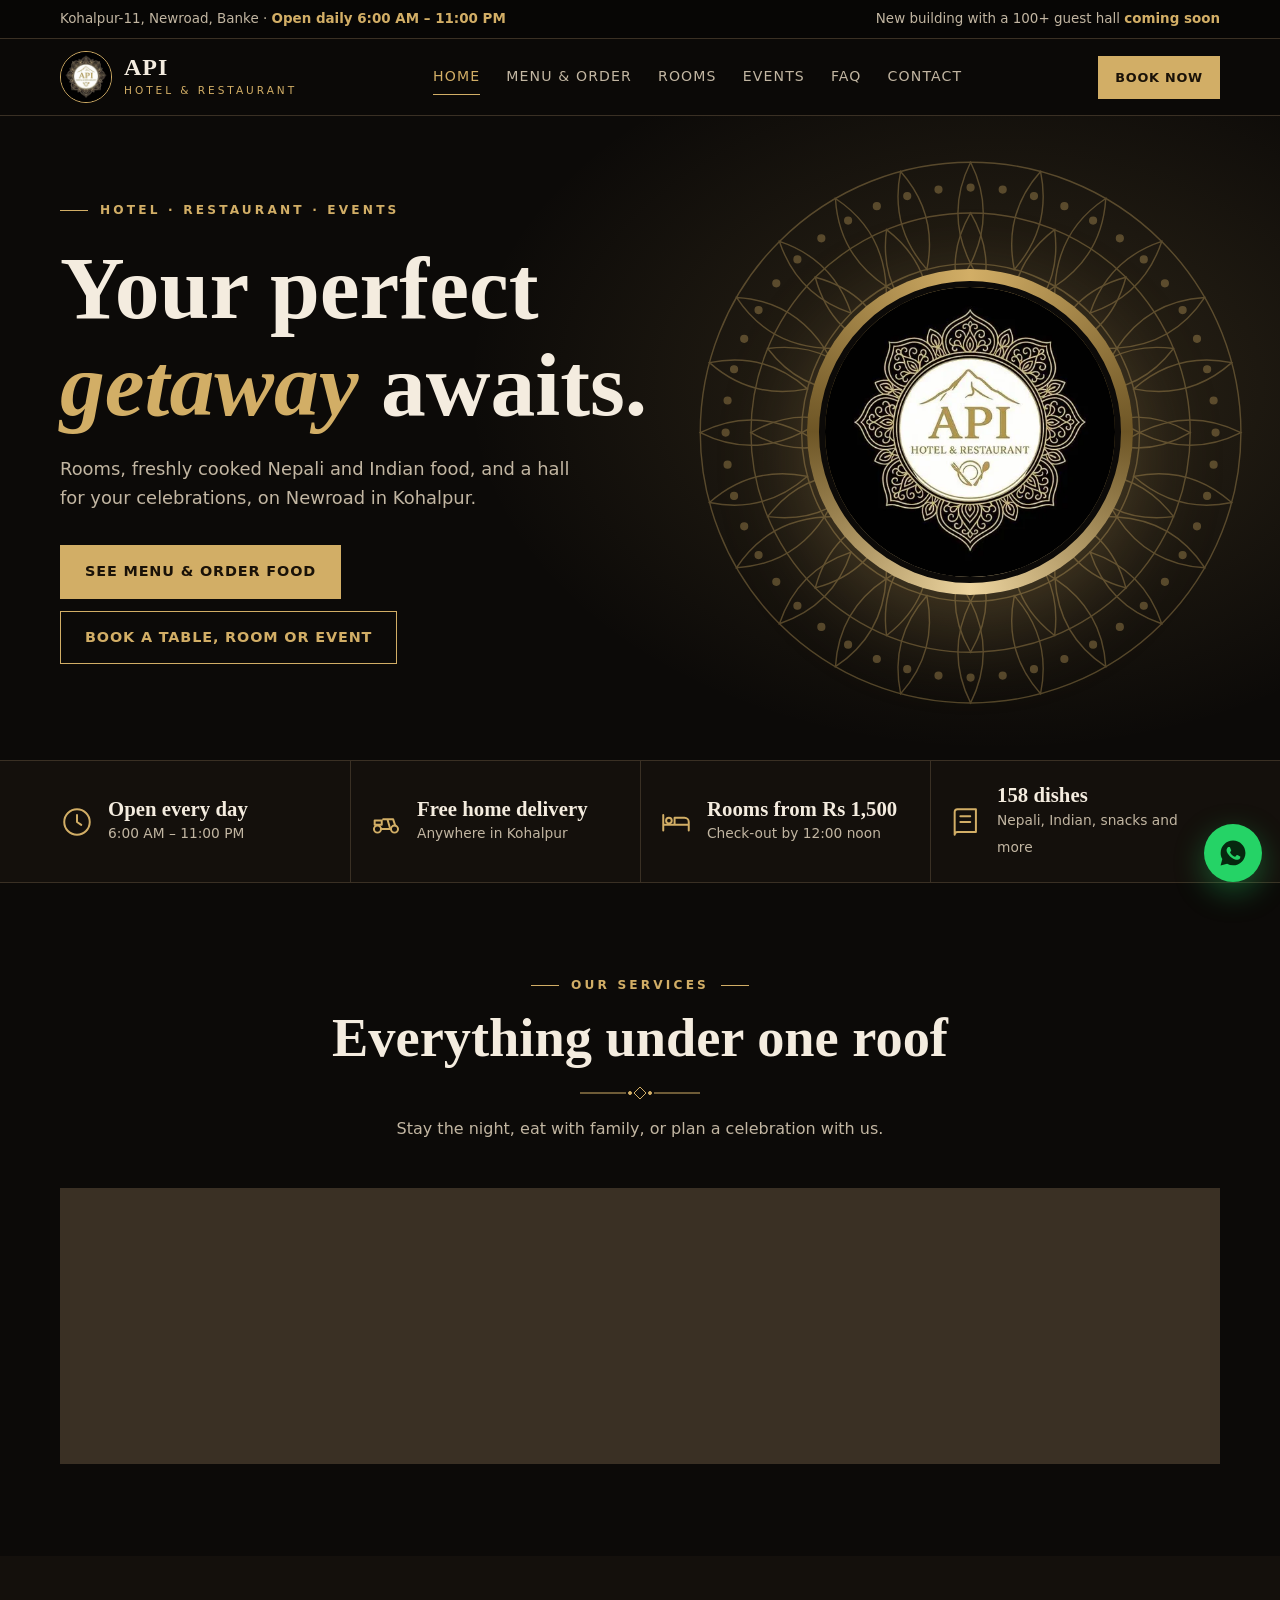
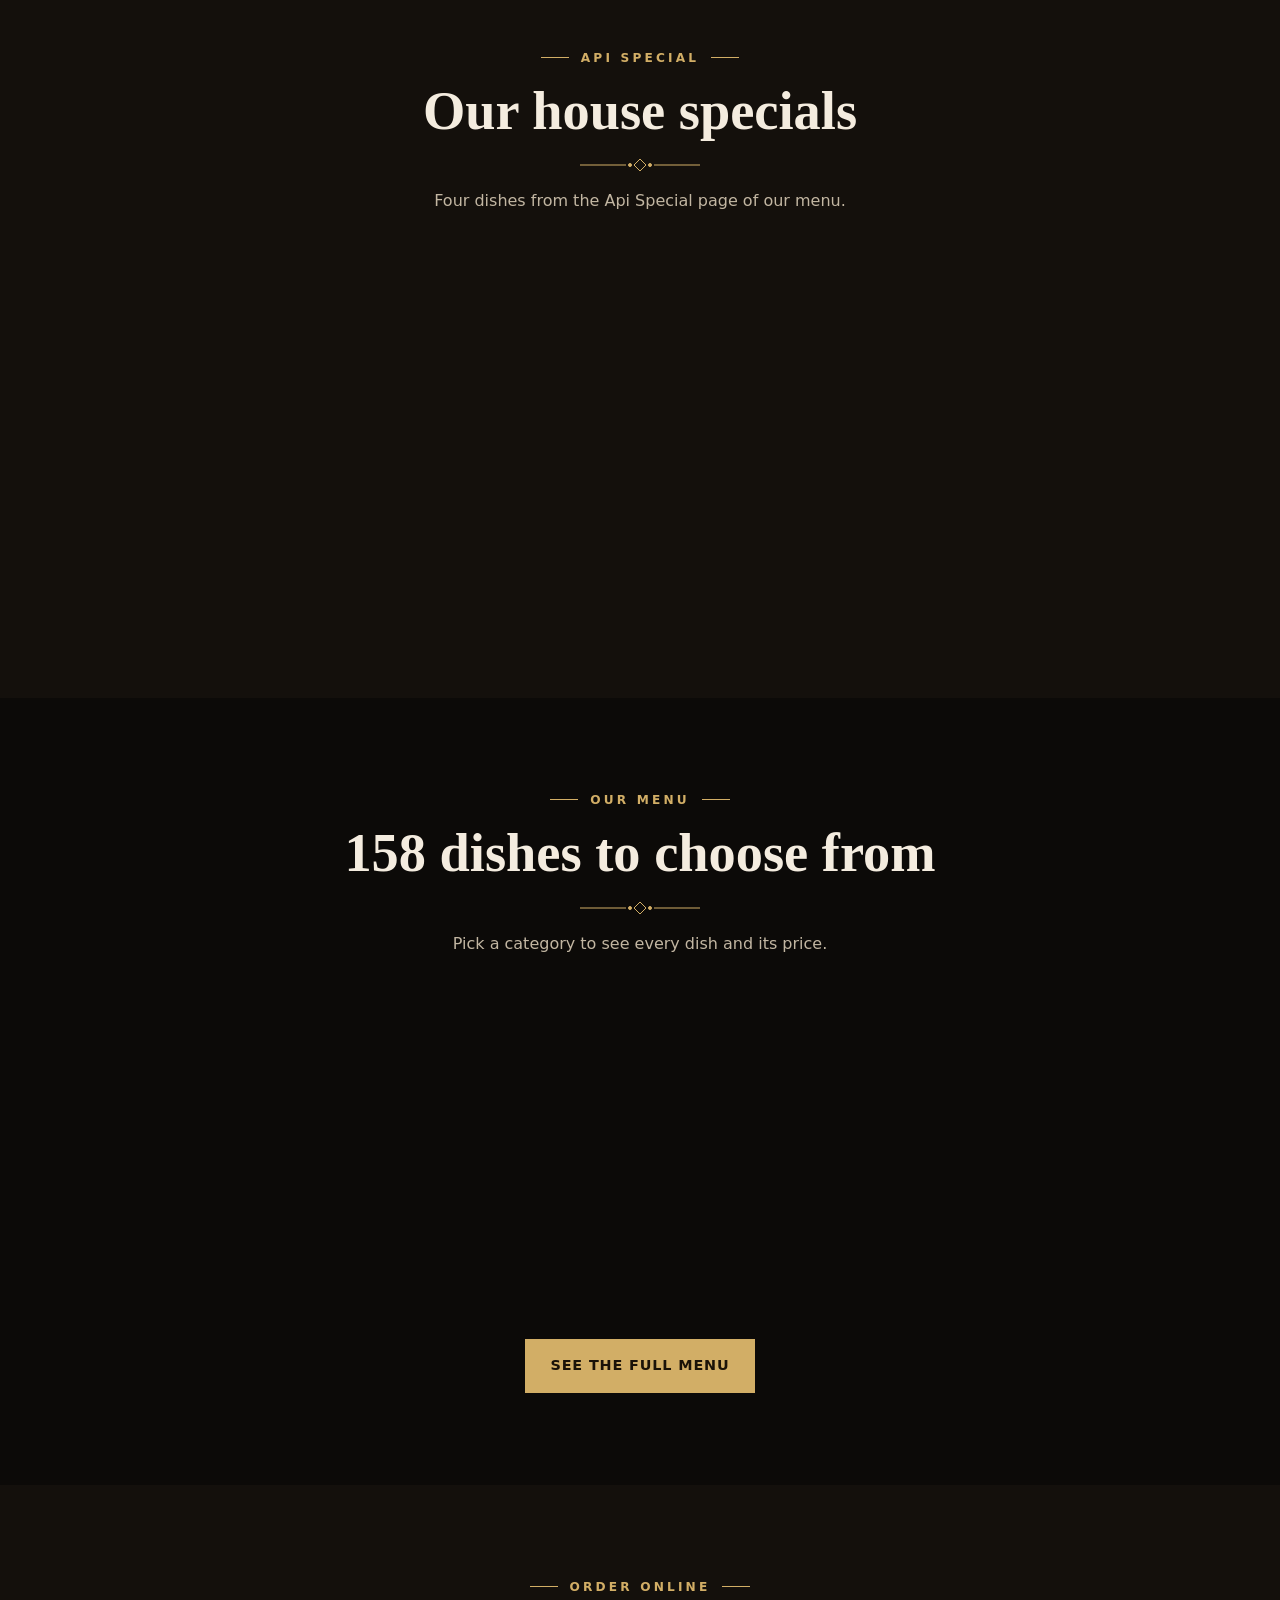
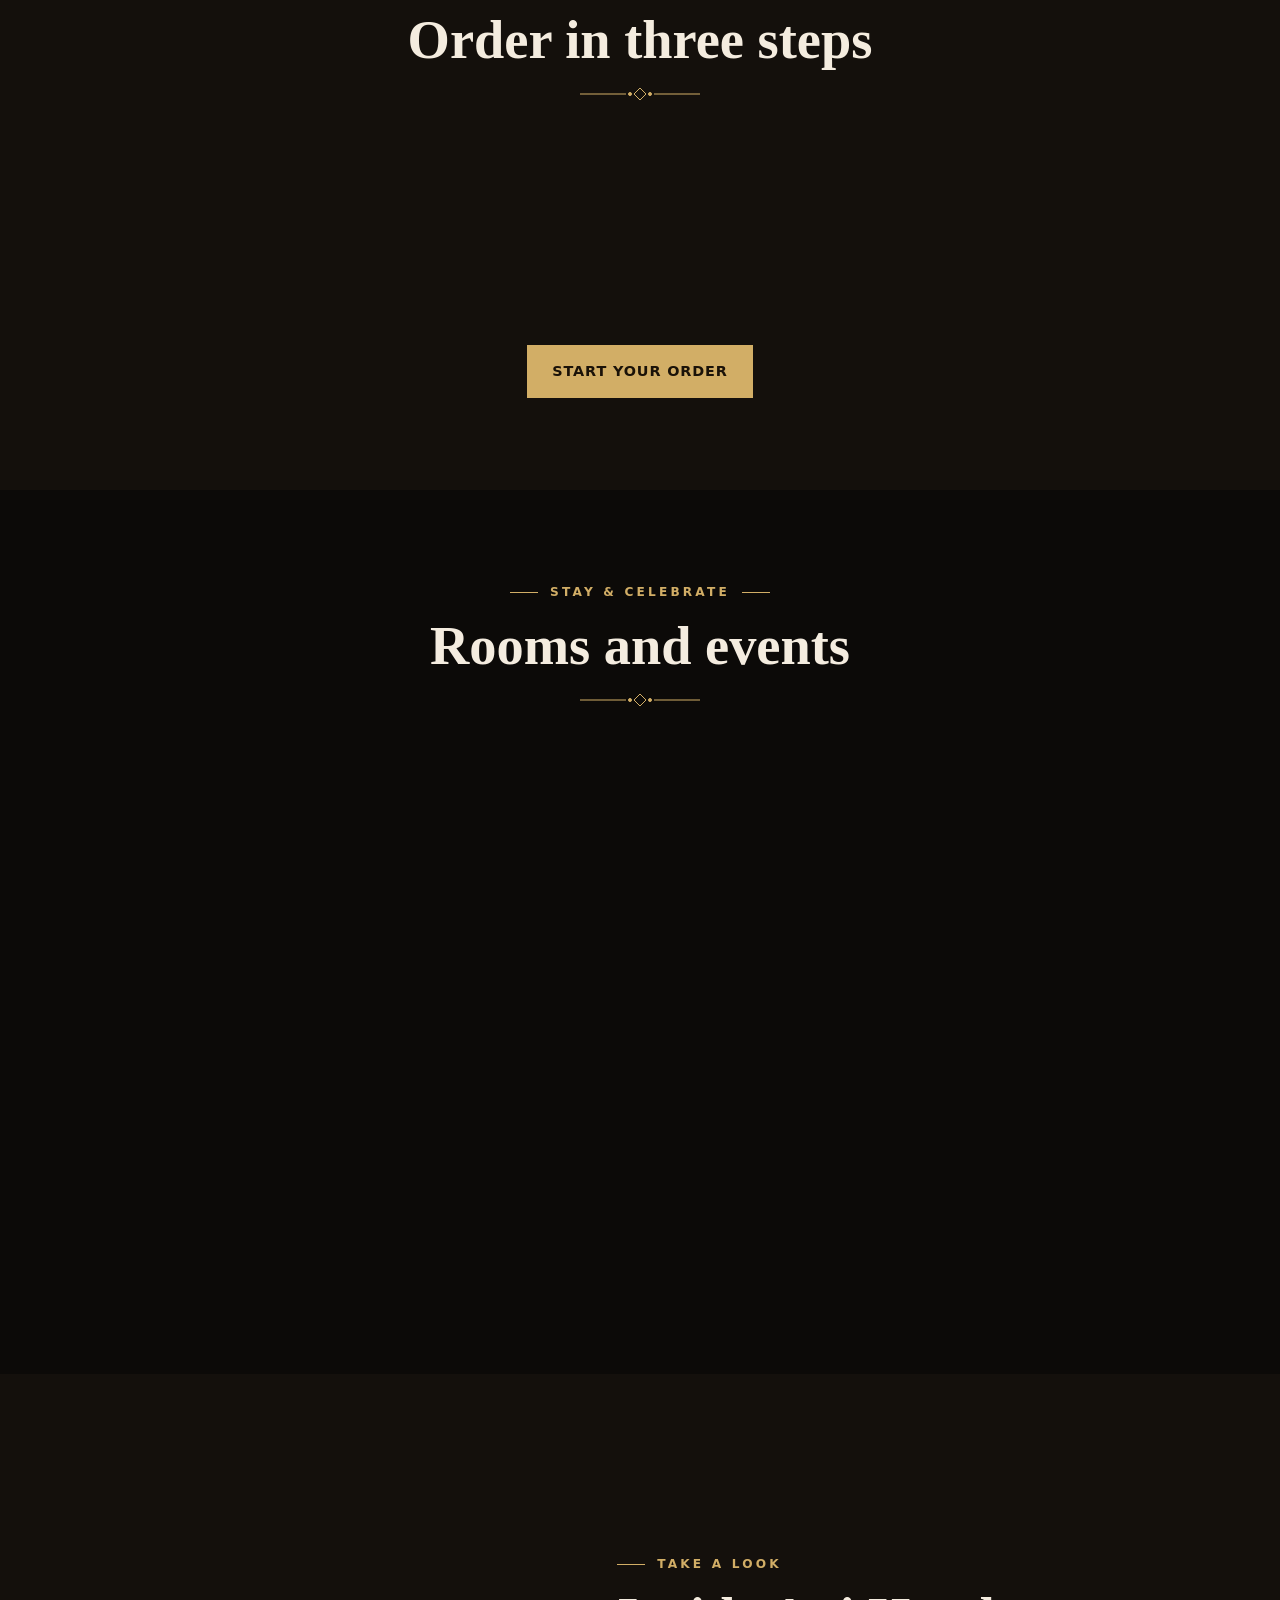
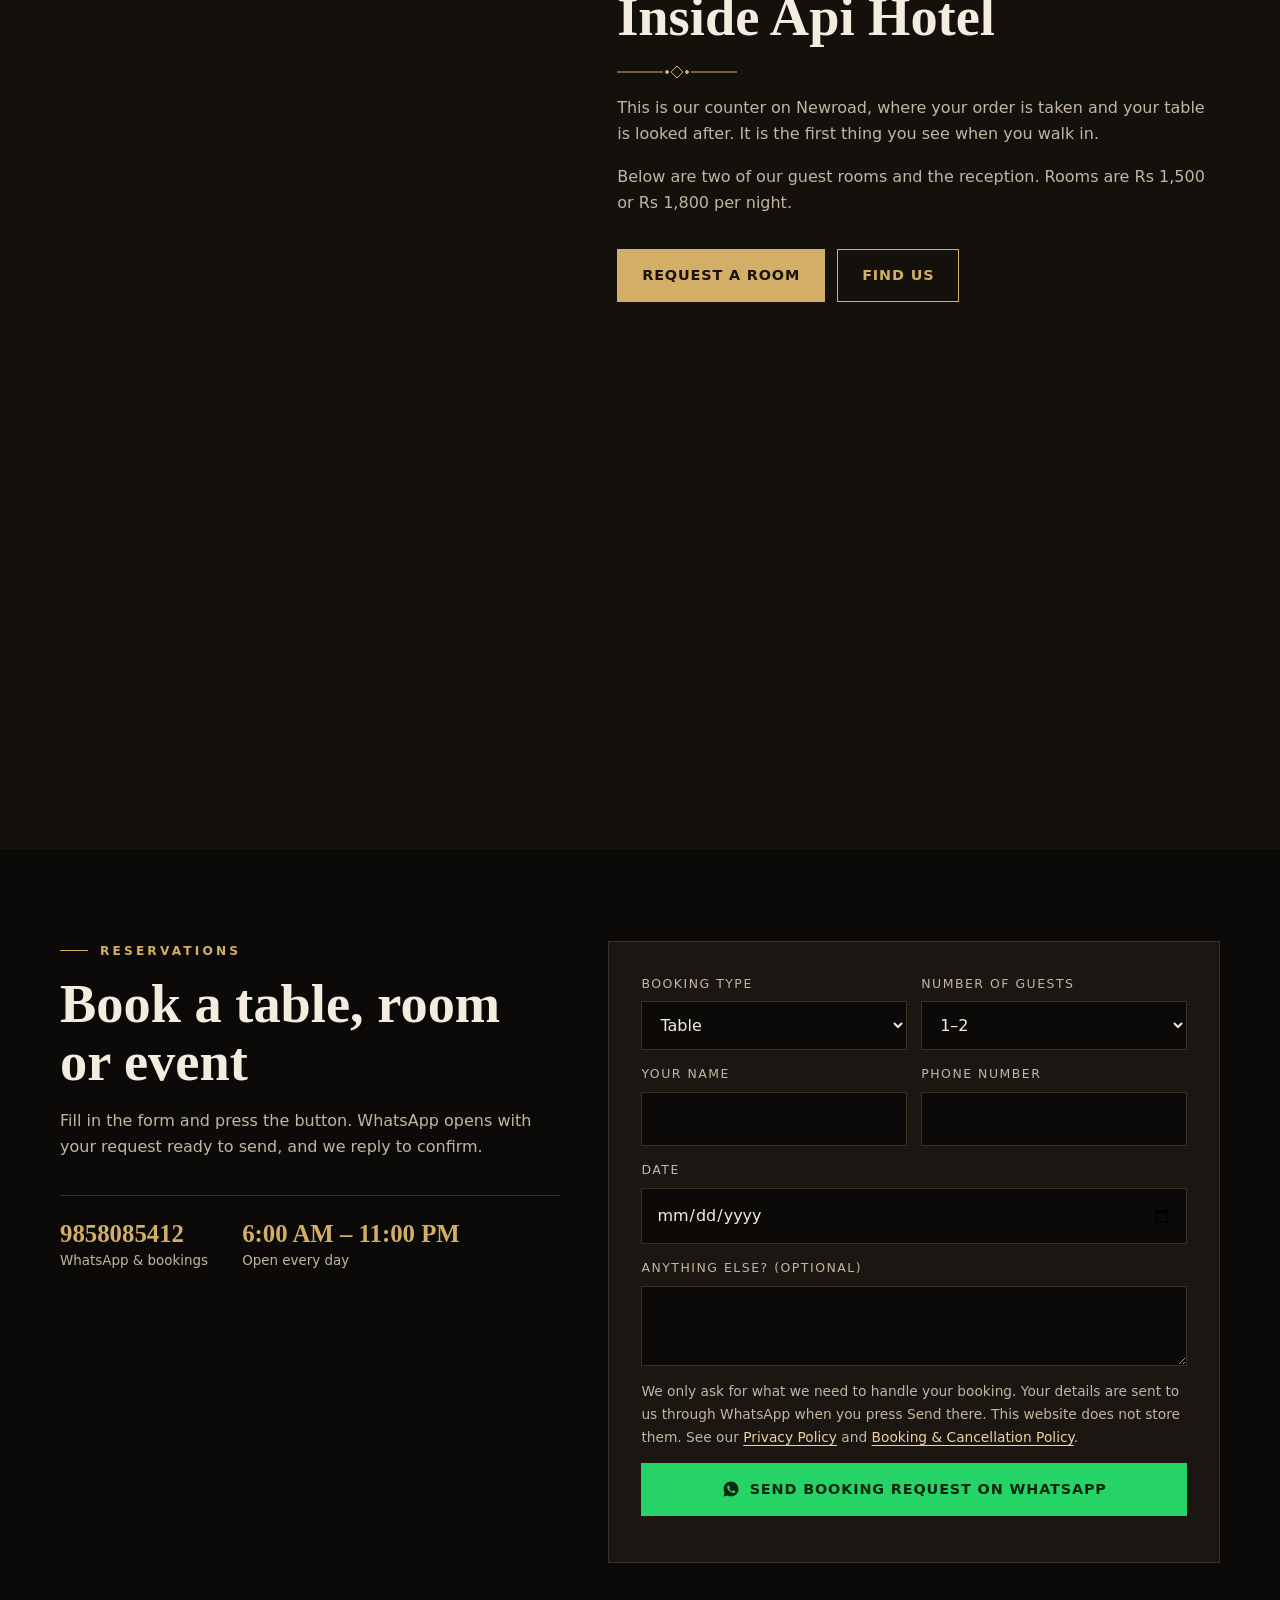
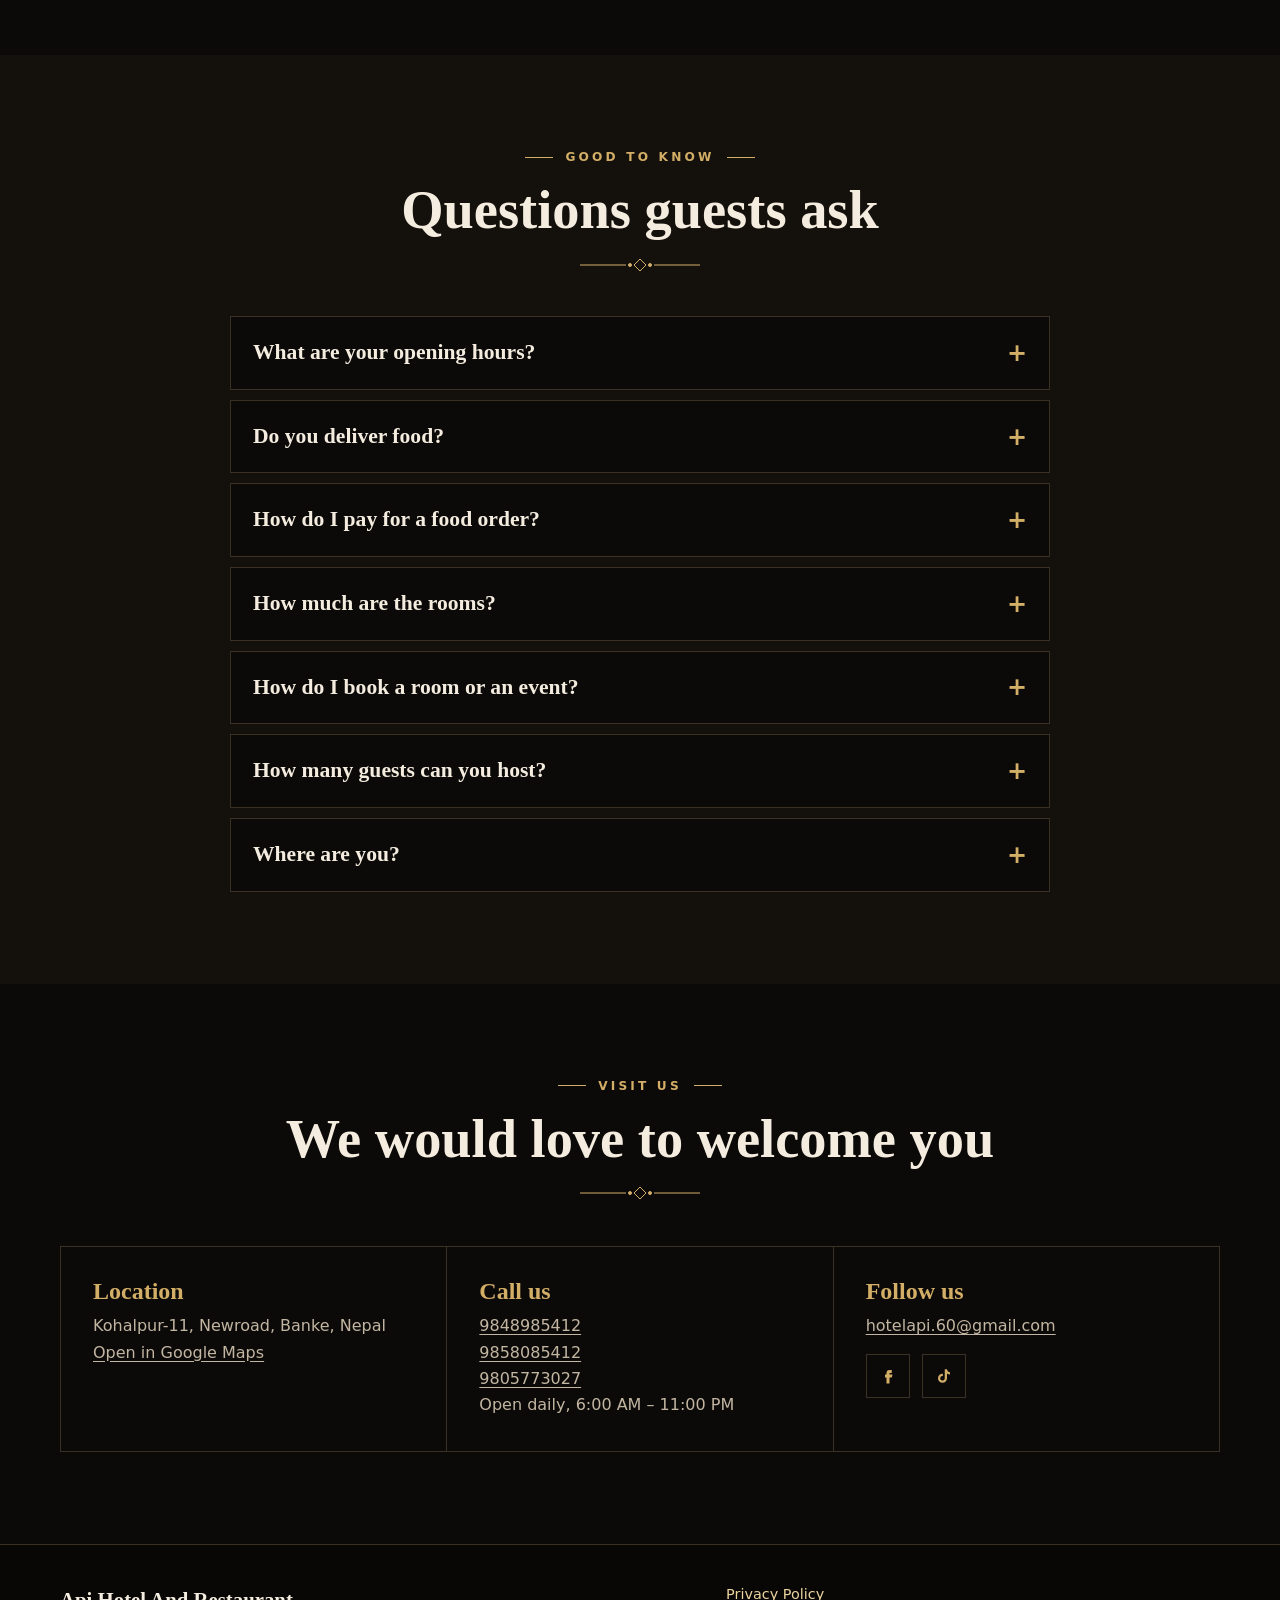
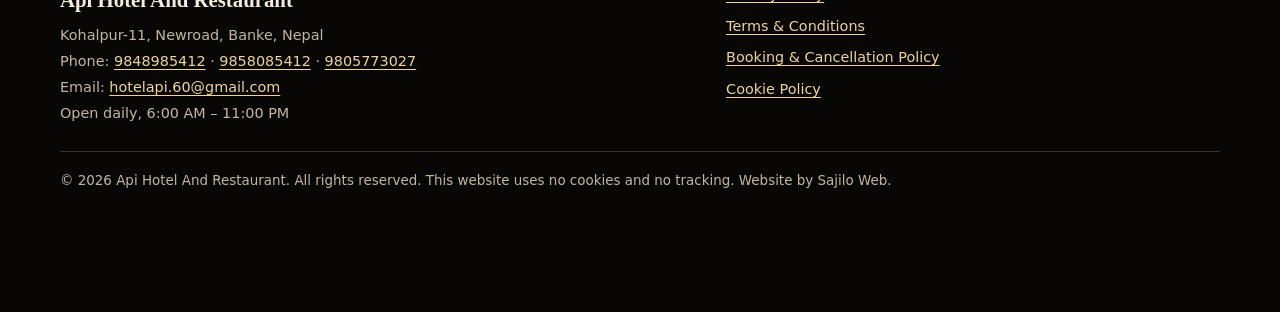
==== index.html @ b58f5cdc "Add room and reception photos, change order number" ====
<!DOCTYPE html>
<html lang="en">
<head>
<meta charset="UTF-8">
<meta http-equiv="Content-Security-Policy" content="default-src 'self'; script-src 'self'; style-src 'self' https://fonts.googleapis.com; font-src https://fonts.gstatic.com; img-src 'self' data:; connect-src 'none'; frame-src 'none'; object-src 'none'; base-uri 'self'; form-action 'none'">
<meta name="referrer" content="strict-origin-when-cross-origin">
<meta name="viewport" content="width=device-width, initial-scale=1">
<meta name="theme-color" content="#0c0a08">
<title>Api Hotel &amp; Restaurant | Rooms, Dining &amp; Events in Kohalpur, Banke</title>
<meta name="description" content="Hotel, restaurant and event hall on Newroad, Kohalpur. See the menu, order food with free home delivery in Kohalpur, or book a table, room or event.">
<meta name="robots" content="noindex, nofollow">
<link rel="icon" type="image/png" href="assets/icon-192.png">
<link rel="apple-touch-icon" href="assets/icon-180.png">
<link rel="manifest" href="site.webmanifest">
<link rel="preconnect" href="https://fonts.googleapis.com">
<link rel="preconnect" href="https://fonts.gstatic.com" crossorigin>
<link href="https://fonts.googleapis.com/css2?family=Cormorant+Garamond:ital,wght@0,500;0,600;0,700;1,600&family=Jost:wght@400;500;600&display=swap" rel="stylesheet">
<link rel="stylesheet" href="assets/styles.css">
</head>
<body class="home">
<a class="skip" href="#main">Skip to main content</a>
<svg class="sr" aria-hidden="true" focusable="false"><symbol id="i-wa" viewBox="0 0 24 24"><path fill="currentColor" d="M12.04 2C6.58 2 2.13 6.45 2.13 11.91c0 1.75.46 3.45 1.32 4.95L2.05 22l5.25-1.38a9.9 9.9 0 0 0 4.74 1.21c5.46 0 9.91-4.45 9.91-9.91C21.95 6.45 17.5 2 12.04 2Zm5.8 14.09c-.24.68-1.42 1.3-1.95 1.35-.5.05-.97.23-3.27-.68-2.77-1.09-4.52-3.93-4.66-4.11-.13-.18-1.11-1.48-1.11-2.83 0-1.34.7-2 .95-2.28.25-.27.54-.34.72-.34h.52c.17 0 .39-.06.61.46.23.55.77 1.9.84 2.04.07.14.11.3.02.48-.09.18-.14.3-.27.46-.14.16-.29.36-.41.48-.14.14-.28.29-.12.56.16.27.7 1.16 1.51 1.88 1.04.93 1.91 1.21 2.18 1.35.27.14.43.11.59-.07.16-.18.68-.79.86-1.07.18-.27.36-.23.61-.14.25.09 1.59.75 1.86.89.27.14.45.2.52.32.07.11.07.66-.17 1.33Z"/></symbol><symbol id="i-fb" viewBox="0 0 24 24"><path fill="currentColor" d="M14 8h3V4h-3a4 4 0 0 0-4 4v2H8v4h2v8h4v-8h3l1-4h-4V8Z"/></symbol><symbol id="i-tt" viewBox="0 0 24 24"><path fill="currentColor" d="M16 3c.3 2.2 1.7 3.7 4 4v3c-1.5 0-2.9-.5-4-1.2V15a6 6 0 1 1-6-6h.5v3.1A3 3 0 1 0 13 15V3h3Z"/></symbol><symbol id="i-ig" viewBox="0 0 24 24"><g fill="none" stroke="currentColor" stroke-width="1.4" stroke-linecap="round" stroke-linejoin="round"><rect x="3" y="3" width="18" height="18" rx="5"/><circle cx="12" cy="12" r="4"/></g></symbol><symbol id="i-bed" viewBox="0 0 24 24"><g fill="none" stroke="currentColor" stroke-width="1.4" stroke-linecap="round" stroke-linejoin="round"><path d="M3 18V7M3 14h18v4M21 14v-2a3 3 0 0 0-3-3h-7v5"/><circle cx="7" cy="11" r="2"/></g></symbol><symbol id="i-dish" viewBox="0 0 24 24"><g fill="none" stroke="currentColor" stroke-width="1.4" stroke-linecap="round" stroke-linejoin="round"><path d="M3 17h18M5 17a7 7 0 0 1 14 0M12 8V6M10 6h4"/></g></symbol><symbol id="i-hall" viewBox="0 0 24 24"><g fill="none" stroke="currentColor" stroke-width="1.4" stroke-linecap="round" stroke-linejoin="round"><path d="M3 10 12 4l9 6M5 10v10M19 10v10M9 20v-6h6v6M3 20h18"/></g></symbol><symbol id="i-scooter" viewBox="0 0 24 24"><g fill="none" stroke="currentColor" stroke-width="1.4" stroke-linecap="round" stroke-linejoin="round"><circle cx="6" cy="17" r="2.5"/><circle cx="18" cy="17" r="2.5"/><path d="M8.5 17h7M15 17l-2-7h-3M13 10h4l1.5 4.5M4 11h5v3H4z"/></g></symbol><symbol id="i-search" viewBox="0 0 24 24"><g fill="none" stroke="currentColor" stroke-width="1.4" stroke-linecap="round" stroke-linejoin="round"><circle cx="11" cy="11" r="7"/><path d="m20 20-3.5-3.5"/></g></symbol><symbol id="i-clock" viewBox="0 0 24 24"><g fill="none" stroke="currentColor" stroke-width="1.4" stroke-linecap="round" stroke-linejoin="round"><circle cx="12" cy="12" r="9"/><path d="M12 7v5l3 2"/></g></symbol><symbol id="i-phone" viewBox="0 0 24 24"><g fill="none" stroke="currentColor" stroke-width="1.4" stroke-linecap="round" stroke-linejoin="round"><path d="M5 4h4l2 5-2 1a11 11 0 0 0 5 5l1-2 5 2v4a2 2 0 0 1-2 2A16 16 0 0 1 3 6a2 2 0 0 1 2-2Z"/></g></symbol><symbol id="i-pin" viewBox="0 0 24 24"><g fill="none" stroke="currentColor" stroke-width="1.4" stroke-linecap="round" stroke-linejoin="round"><path d="M12 21s-7-6-7-11a7 7 0 0 1 14 0c0 5-7 11-7 11Z"/><circle cx="12" cy="10" r="2.5"/></g></symbol><symbol id="i-book" viewBox="0 0 24 24"><g fill="none" stroke="currentColor" stroke-width="1.4" stroke-linecap="round" stroke-linejoin="round"><path d="M4 5a2 2 0 0 1 2-2h13v16H6a2 2 0 0 0-2 2Z"/><path d="M8 8h7M8 12h7"/></g></symbol><symbol id="i-star" viewBox="0 0 24 24"><g fill="none" stroke="currentColor" stroke-width="1.4" stroke-linecap="round" stroke-linejoin="round"><path d="m12 3 2.7 5.6 6.1.9-4.4 4.3 1 6.1L12 17l-5.4 2.9 1-6.1L3.2 9.5l6.1-.9Z"/></g></symbol><symbol id="i-thali" viewBox="0 0 24 24"><g fill="none" stroke="currentColor" stroke-width="1.4" stroke-linecap="round" stroke-linejoin="round"><circle cx="12" cy="12" r="9"/><circle cx="8.5" cy="10" r="2"/><circle cx="15.5" cy="10" r="2"/><path d="M8 16h8"/></g></symbol><symbol id="i-momo" viewBox="0 0 24 24"><g fill="none" stroke="currentColor" stroke-width="1.4" stroke-linecap="round" stroke-linejoin="round"><path d="M3 15c0-5 4-8 9-8s9 3 9 8Z"/><path d="M12 7c-1 2-1 4 0 5M8 8c0 2 1 3 2 4M16 8c0 2-1 3-2 4M5 18h14"/></g></symbol><symbol id="i-noodles" viewBox="0 0 24 24"><g fill="none" stroke="currentColor" stroke-width="1.4" stroke-linecap="round" stroke-linejoin="round"><path d="M3 12h18a9 9 0 0 1-18 0Z"/><path d="M8 12V6M12 12V5M16 12V6M4 4l16 3"/></g></symbol><symbol id="i-rice" viewBox="0 0 24 24"><g fill="none" stroke="currentColor" stroke-width="1.4" stroke-linecap="round" stroke-linejoin="round"><path d="M3 12h18a9 9 0 0 1-18 0Z"/><path d="M6 12a6 6 0 0 1 12 0"/></g></symbol><symbol id="i-flame" viewBox="0 0 24 24"><g fill="none" stroke="currentColor" stroke-width="1.4" stroke-linecap="round" stroke-linejoin="round"><path d="M12 3c1 3 5 5 5 10a5 5 0 0 1-10 0c0-2 1-3 2-4 0 2 1 3 2 3 0-3-1-6 1-9Z"/></g></symbol><symbol id="i-drumstick" viewBox="0 0 24 24"><g fill="none" stroke="currentColor" stroke-width="1.4" stroke-linecap="round" stroke-linejoin="round"><path d="M10 14a5 5 0 1 1 4-4c0 2-2 4-4 4Z"/><path d="M9 15l-3 3M5 17l2 2M4 19l1 1"/></g></symbol><symbol id="i-pot" viewBox="0 0 24 24"><g fill="none" stroke="currentColor" stroke-width="1.4" stroke-linecap="round" stroke-linejoin="round"><path d="M4 10h16v5a5 5 0 0 1-5 5H9a5 5 0 0 1-5-5Z"/><path d="M2 10h20M9 6c0-1 1-1 1-2M14 6c0-1 1-1 1-2"/></g></symbol><symbol id="i-cheese" viewBox="0 0 24 24"><g fill="none" stroke="currentColor" stroke-width="1.4" stroke-linecap="round" stroke-linejoin="round"><path d="M4 8l8-4 8 4v8l-8 4-8-4Z"/><path d="M4 8l8 4 8-4M12 12v8"/></g></symbol><symbol id="i-leaf" viewBox="0 0 24 24"><g fill="none" stroke="currentColor" stroke-width="1.4" stroke-linecap="round" stroke-linejoin="round"><path d="M5 19c0-9 5-14 14-14 0 9-5 14-14 14Z"/><path d="M5 19 14 10"/></g></symbol><symbol id="i-bowl" viewBox="0 0 24 24"><g fill="none" stroke="currentColor" stroke-width="1.4" stroke-linecap="round" stroke-linejoin="round"><path d="M3 11h18a9 9 0 0 1-18 0Z"/><path d="M9 7c0-1 1-1 1-2M14 7c0-1 1-1 1-2"/></g></symbol><symbol id="i-bread" viewBox="0 0 24 24"><g fill="none" stroke="currentColor" stroke-width="1.4" stroke-linecap="round" stroke-linejoin="round"><ellipse cx="12" cy="12" rx="9" ry="6"/><path d="M8 11l1 2M12 10l1 2M16 11l1 2"/></g></symbol><symbol id="i-pizza" viewBox="0 0 24 24"><g fill="none" stroke="currentColor" stroke-width="1.4" stroke-linecap="round" stroke-linejoin="round"><path d="M3 6c6-3 12-3 18 0L12 21Z"/><circle cx="10" cy="9" r="1"/><circle cx="14" cy="10" r="1"/><circle cx="12" cy="14" r="1"/></g></symbol><symbol id="i-egg" viewBox="0 0 24 24"><g fill="none" stroke="currentColor" stroke-width="1.4" stroke-linecap="round" stroke-linejoin="round"><path d="M12 3c4 0 7 6 7 10a7 7 0 0 1-14 0c0-4 3-10 7-10Z"/><circle cx="12" cy="14" r="3"/></g></symbol><symbol id="i-cup" viewBox="0 0 24 24"><g fill="none" stroke="currentColor" stroke-width="1.4" stroke-linecap="round" stroke-linejoin="round"><path d="M4 8h13v5a5 5 0 0 1-5 5H9a5 5 0 0 1-5-5Z"/><path d="M17 9h2a2 2 0 0 1 0 4h-2M3 21h15"/></g></symbol><symbol id="i-glass" viewBox="0 0 24 24"><g fill="none" stroke="currentColor" stroke-width="1.4" stroke-linecap="round" stroke-linejoin="round"><path d="M6 3h12l-2 18H8Z"/><path d="M7 9h10"/></g></symbol></svg>
<div class="top"><div class="wrap">
  <span>Kohalpur-11, Newroad, Banke · <b>Open daily 6:00 AM – 11:00 PM</b></span>
  <span>New building with a 100+ guest hall <b>coming soon</b></span>
</div></div>
<nav class="nav" aria-label="Main"><div class="wrap">
  <a href="index.html" class="brand"><picture><source srcset="assets/logo.webp" type="image/webp"><img src="assets/logo.jpg" alt="" width="52" height="52"></picture><span><b>API</b><small>Hotel &amp; Restaurant</small></span></a>
  <button class="menu-btn" id="menuBtn" type="button" aria-expanded="false" aria-controls="navLinks" aria-label="Open menu">☰</button>
  <div class="links" id="navLinks">
    <a href="index.html" aria-current="page">Home</a>
    <a href="menu.html">Menu &amp; Order</a>
    <a href="index.html#rooms">Rooms</a>
    <a href="index.html#events">Events</a>
    <a href="index.html#faq">FAQ</a>
    <a href="index.html#contact">Contact</a>
  </div>
  <a href="index.html#book" class="btn btn-gold cta">Book now</a>
</div></nav>
<main id="main">
<header class="hero"><div class="wrap">
  <div>
    <div class="eyebrow">Hotel · Restaurant · Events</div>
    <h1>Your perfect <em>getaway</em> awaits.</h1>
    <p>Rooms, freshly cooked Nepali and Indian food, and a hall for your celebrations, on Newroad in Kohalpur.</p>
    <div class="ctas">
      <a href="menu.html" class="btn btn-gold">See menu &amp; order food</a>
      <a href="#book" class="btn">Book a table, room or event</a>
    </div>
  </div>
  <div class="stage"><svg class="mandala" viewBox="0 0 200 200" aria-hidden="true" focusable="false" fill="none" stroke="currentColor" stroke-width=".5"><circle cx="100" cy="100" r="96"/><circle cx="100" cy="100" r="78"/><circle cx="100" cy="100" r="60"/><circle cx="100" cy="100" r="40"/><path transform="rotate(0.0 100 100)" d="M100 40 Q109 22 100 4 Q91 22 100 40Z"/><path transform="rotate(15.0 100 100)" d="M100 40 Q109 22 100 4 Q91 22 100 40Z"/><path transform="rotate(30.0 100 100)" d="M100 40 Q109 22 100 4 Q91 22 100 40Z"/><path transform="rotate(45.0 100 100)" d="M100 40 Q109 22 100 4 Q91 22 100 40Z"/><path transform="rotate(60.0 100 100)" d="M100 40 Q109 22 100 4 Q91 22 100 40Z"/><path transform="rotate(75.0 100 100)" d="M100 40 Q109 22 100 4 Q91 22 100 40Z"/><path transform="rotate(90.0 100 100)" d="M100 40 Q109 22 100 4 Q91 22 100 40Z"/><path transform="rotate(105.0 100 100)" d="M100 40 Q109 22 100 4 Q91 22 100 40Z"/><path transform="rotate(120.0 100 100)" d="M100 40 Q109 22 100 4 Q91 22 100 40Z"/><path transform="rotate(135.0 100 100)" d="M100 40 Q109 22 100 4 Q91 22 100 40Z"/><path transform="rotate(150.0 100 100)" d="M100 40 Q109 22 100 4 Q91 22 100 40Z"/><path transform="rotate(165.0 100 100)" d="M100 40 Q109 22 100 4 Q91 22 100 40Z"/><path transform="rotate(180.0 100 100)" d="M100 40 Q109 22 100 4 Q91 22 100 40Z"/><path transform="rotate(195.0 100 100)" d="M100 40 Q109 22 100 4 Q91 22 100 40Z"/><path transform="rotate(210.0 100 100)" d="M100 40 Q109 22 100 4 Q91 22 100 40Z"/><path transform="rotate(225.0 100 100)" d="M100 40 Q109 22 100 4 Q91 22 100 40Z"/><path transform="rotate(240.0 100 100)" d="M100 40 Q109 22 100 4 Q91 22 100 40Z"/><path transform="rotate(255.0 100 100)" d="M100 40 Q109 22 100 4 Q91 22 100 40Z"/><path transform="rotate(270.0 100 100)" d="M100 40 Q109 22 100 4 Q91 22 100 40Z"/><path transform="rotate(285.0 100 100)" d="M100 40 Q109 22 100 4 Q91 22 100 40Z"/><path transform="rotate(300.0 100 100)" d="M100 40 Q109 22 100 4 Q91 22 100 40Z"/><path transform="rotate(315.0 100 100)" d="M100 40 Q109 22 100 4 Q91 22 100 40Z"/><path transform="rotate(330.0 100 100)" d="M100 40 Q109 22 100 4 Q91 22 100 40Z"/><path transform="rotate(345.0 100 100)" d="M100 40 Q109 22 100 4 Q91 22 100 40Z"/><path transform="rotate(0.0 100 100)" d="M100 60 Q111 41 100 22 Q89 41 100 60Z"/><path transform="rotate(22.5 100 100)" d="M100 60 Q111 41 100 22 Q89 41 100 60Z"/><path transform="rotate(45.0 100 100)" d="M100 60 Q111 41 100 22 Q89 41 100 60Z"/><path transform="rotate(67.5 100 100)" d="M100 60 Q111 41 100 22 Q89 41 100 60Z"/><path transform="rotate(90.0 100 100)" d="M100 60 Q111 41 100 22 Q89 41 100 60Z"/><path transform="rotate(112.5 100 100)" d="M100 60 Q111 41 100 22 Q89 41 100 60Z"/><path transform="rotate(135.0 100 100)" d="M100 60 Q111 41 100 22 Q89 41 100 60Z"/><path transform="rotate(157.5 100 100)" d="M100 60 Q111 41 100 22 Q89 41 100 60Z"/><path transform="rotate(180.0 100 100)" d="M100 60 Q111 41 100 22 Q89 41 100 60Z"/><path transform="rotate(202.5 100 100)" d="M100 60 Q111 41 100 22 Q89 41 100 60Z"/><path transform="rotate(225.0 100 100)" d="M100 60 Q111 41 100 22 Q89 41 100 60Z"/><path transform="rotate(247.5 100 100)" d="M100 60 Q111 41 100 22 Q89 41 100 60Z"/><path transform="rotate(270.0 100 100)" d="M100 60 Q111 41 100 22 Q89 41 100 60Z"/><path transform="rotate(292.5 100 100)" d="M100 60 Q111 41 100 22 Q89 41 100 60Z"/><path transform="rotate(315.0 100 100)" d="M100 60 Q111 41 100 22 Q89 41 100 60Z"/><path transform="rotate(337.5 100 100)" d="M100 60 Q111 41 100 22 Q89 41 100 60Z"/><path transform="rotate(0.0 100 100)" d="M100 82 Q112 61 100 40 Q88 61 100 82Z"/><path transform="rotate(30.0 100 100)" d="M100 82 Q112 61 100 40 Q88 61 100 82Z"/><path transform="rotate(60.0 100 100)" d="M100 82 Q112 61 100 40 Q88 61 100 82Z"/><path transform="rotate(90.0 100 100)" d="M100 82 Q112 61 100 40 Q88 61 100 82Z"/><path transform="rotate(120.0 100 100)" d="M100 82 Q112 61 100 40 Q88 61 100 82Z"/><path transform="rotate(150.0 100 100)" d="M100 82 Q112 61 100 40 Q88 61 100 82Z"/><path transform="rotate(180.0 100 100)" d="M100 82 Q112 61 100 40 Q88 61 100 82Z"/><path transform="rotate(210.0 100 100)" d="M100 82 Q112 61 100 40 Q88 61 100 82Z"/><path transform="rotate(240.0 100 100)" d="M100 82 Q112 61 100 40 Q88 61 100 82Z"/><path transform="rotate(270.0 100 100)" d="M100 82 Q112 61 100 40 Q88 61 100 82Z"/><path transform="rotate(300.0 100 100)" d="M100 82 Q112 61 100 40 Q88 61 100 82Z"/><path transform="rotate(330.0 100 100)" d="M100 82 Q112 61 100 40 Q88 61 100 82Z"/><circle cx="187.0" cy="100.0" r="1.2" fill="currentColor"/><circle cx="186.3" cy="111.4" r="1.2" fill="currentColor"/><circle cx="184.0" cy="122.5" r="1.2" fill="currentColor"/><circle cx="180.4" cy="133.3" r="1.2" fill="currentColor"/><circle cx="175.3" cy="143.5" r="1.2" fill="currentColor"/><circle cx="169.0" cy="153.0" r="1.2" fill="currentColor"/><circle cx="161.5" cy="161.5" r="1.2" fill="currentColor"/><circle cx="153.0" cy="169.0" r="1.2" fill="currentColor"/><circle cx="143.5" cy="175.3" r="1.2" fill="currentColor"/><circle cx="133.3" cy="180.4" r="1.2" fill="currentColor"/><circle cx="122.5" cy="184.0" r="1.2" fill="currentColor"/><circle cx="111.4" cy="186.3" r="1.2" fill="currentColor"/><circle cx="100.0" cy="187.0" r="1.2" fill="currentColor"/><circle cx="88.6" cy="186.3" r="1.2" fill="currentColor"/><circle cx="77.5" cy="184.0" r="1.2" fill="currentColor"/><circle cx="66.7" cy="180.4" r="1.2" fill="currentColor"/><circle cx="56.5" cy="175.3" r="1.2" fill="currentColor"/><circle cx="47.0" cy="169.0" r="1.2" fill="currentColor"/><circle cx="38.5" cy="161.5" r="1.2" fill="currentColor"/><circle cx="31.0" cy="153.0" r="1.2" fill="currentColor"/><circle cx="24.7" cy="143.5" r="1.2" fill="currentColor"/><circle cx="19.6" cy="133.3" r="1.2" fill="currentColor"/><circle cx="16.0" cy="122.5" r="1.2" fill="currentColor"/><circle cx="13.7" cy="111.4" r="1.2" fill="currentColor"/><circle cx="13.0" cy="100.0" r="1.2" fill="currentColor"/><circle cx="13.7" cy="88.6" r="1.2" fill="currentColor"/><circle cx="16.0" cy="77.5" r="1.2" fill="currentColor"/><circle cx="19.6" cy="66.7" r="1.2" fill="currentColor"/><circle cx="24.7" cy="56.5" r="1.2" fill="currentColor"/><circle cx="31.0" cy="47.0" r="1.2" fill="currentColor"/><circle cx="38.5" cy="38.5" r="1.2" fill="currentColor"/><circle cx="47.0" cy="31.0" r="1.2" fill="currentColor"/><circle cx="56.5" cy="24.7" r="1.2" fill="currentColor"/><circle cx="66.7" cy="19.6" r="1.2" fill="currentColor"/><circle cx="77.5" cy="16.0" r="1.2" fill="currentColor"/><circle cx="88.6" cy="13.7" r="1.2" fill="currentColor"/><circle cx="100.0" cy="13.0" r="1.2" fill="currentColor"/><circle cx="111.4" cy="13.7" r="1.2" fill="currentColor"/><circle cx="122.5" cy="16.0" r="1.2" fill="currentColor"/><circle cx="133.3" cy="19.6" r="1.2" fill="currentColor"/><circle cx="143.5" cy="24.7" r="1.2" fill="currentColor"/><circle cx="153.0" cy="31.0" r="1.2" fill="currentColor"/><circle cx="161.5" cy="38.5" r="1.2" fill="currentColor"/><circle cx="169.0" cy="47.0" r="1.2" fill="currentColor"/><circle cx="175.3" cy="56.5" r="1.2" fill="currentColor"/><circle cx="180.4" cy="66.7" r="1.2" fill="currentColor"/><circle cx="184.0" cy="77.5" r="1.2" fill="currentColor"/><circle cx="186.3" cy="88.6" r="1.2" fill="currentColor"/></svg><div class="emblem"><picture><source srcset="assets/logo.webp" type="image/webp"><img src="assets/logo.jpg" alt="Api Hotel &amp; Restaurant logo" width="440" height="440"></picture></div></div>
</div></header>

<div class="facts"><div class="wrap">
  <div class="fact"><svg aria-hidden="true" focusable="false"><use href="#i-clock"/></svg><div><b>Open every day</b><span>6:00 AM – 11:00 PM</span></div></div>
  <div class="fact"><svg aria-hidden="true" focusable="false"><use href="#i-scooter"/></svg><div><b>Free home delivery</b><span>Anywhere in Kohalpur</span></div></div>
  <div class="fact"><svg aria-hidden="true" focusable="false"><use href="#i-bed"/></svg><div><b>Rooms from Rs 1,500</b><span>Check-out by 12:00 noon</span></div></div>
  <div class="fact"><svg aria-hidden="true" focusable="false"><use href="#i-book"/></svg><div><b>158 dishes</b><span>Nepali, Indian, snacks and more</span></div></div>
</div></div>

<section class="section" aria-labelledby="h-services">
  <div class="wrap center">
    <div class="eyebrow">Our services</div>
    <h2 id="h-services">Everything under one roof</h2><svg class="orn" viewBox="0 0 120 14" aria-hidden="true" focusable="false" fill="none" stroke="currentColor" stroke-width="1"><path d="M0 7h46M74 7h46"/><path d="M60 1l6 6-6 6-6-6Z"/><circle cx="50" cy="7" r="1.5" fill="currentColor"/><circle cx="70" cy="7" r="1.5" fill="currentColor"/></svg>
    <p class="sub">Stay the night, eat with family, or plan a celebration with us.</p>
  </div>
  <div class="wrap"><div class="grid4">
    <div class="svc reveal"><svg aria-hidden="true" focusable="false"><use href="#i-bed"/></svg><h3>Rooms</h3><p>Rooms for travellers and families, from Rs 1,500 per night.</p><a href="#rooms">See room rates</a></div>
    <div class="svc reveal"><svg aria-hidden="true" focusable="false"><use href="#i-dish"/></svg><h3>Restaurant</h3><p>Khana sets, momo, tandoori, curries, pizza, breakfast and more.</p><a href="menu.html">See the menu</a></div>
    <div class="svc reveal"><svg aria-hidden="true" focusable="false"><use href="#i-hall"/></svg><h3>Events &amp; meetings</h3><p>A hall and dining area for birthdays, parties and meetings.</p><a href="#events">Plan an event</a></div>
    <div class="svc reveal"><svg aria-hidden="true" focusable="false"><use href="#i-scooter"/></svg><h3>Home delivery</h3><p>Order on WhatsApp and we deliver free within Kohalpur.</p><a href="menu.html">Order food</a></div>
  </div></div>
</section>

<section class="section alt" aria-labelledby="h-special">
  <div class="wrap center">
    <div class="eyebrow">Api Special</div>
    <h2 id="h-special">Our house specials</h2><svg class="orn" viewBox="0 0 120 14" aria-hidden="true" focusable="false" fill="none" stroke="currentColor" stroke-width="1"><path d="M0 7h46M74 7h46"/><path d="M60 1l6 6-6 6-6-6Z"/><circle cx="50" cy="7" r="1.5" fill="currentColor"/><circle cx="70" cy="7" r="1.5" fill="currentColor"/></svg>
    <p class="sub">Four dishes from the Api Special page of our menu.</p>
  </div>
  <div class="wrap">
    <div class="specials">
      <div class="special reveal"><span class="no" aria-hidden="true">01</span><h3>Api Special Platter</h3><p>Our signature sharing platter.</p><div class="pr">Rs 1,800</div><a class="btn" href="menu.html#special">Order the platter</a></div><div class="special reveal"><span class="no" aria-hidden="true">02</span><h3>Grilled Chicken</h3><p>A whole grilled chicken. Half portion also available.</p><div class="pr">Rs 1,200</div><a class="btn" href="menu.html#special">Order grilled chicken</a></div><div class="special reveal"><span class="no" aria-hidden="true">03</span><h3>Hans ko Choila</h3><p>Spiced duck choila, made the Nepali way.</p><div class="pr">Rs 500</div><a class="btn" href="menu.html#special">Order duck choila</a></div><div class="special reveal"><span class="no" aria-hidden="true">04</span><h3>Chicken Dum Biryani</h3><p>Slow-cooked rice with chicken.</p><div class="pr">Rs 400</div><a class="btn" href="menu.html#special">Order biryani</a></div>
    </div>
  </div>
</section>

<section class="section" aria-labelledby="h-menu">
  <div class="wrap center">
    <div class="eyebrow">Our menu</div>
    <h2 id="h-menu">158 dishes to choose from</h2><svg class="orn" viewBox="0 0 120 14" aria-hidden="true" focusable="false" fill="none" stroke="currentColor" stroke-width="1"><path d="M0 7h46M74 7h46"/><path d="M60 1l6 6-6 6-6-6Z"/><circle cx="50" cy="7" r="1.5" fill="currentColor"/><circle cx="70" cy="7" r="1.5" fill="currentColor"/></svg>
    <p class="sub">Pick a category to see every dish and its price.</p>
  </div>
  <div class="wrap">
    <div class="tiles">
      <a class="tile reveal" href="menu.html#khana"><svg aria-hidden="true" focusable="false"><use href="#i-thali"/></svg><b>Khana Set</b><span>4 dishes</span></a>
      <a class="tile reveal" href="menu.html#momo"><svg aria-hidden="true" focusable="false"><use href="#i-momo"/></svg><b>Momo</b><span>3 dishes</span></a>
      <a class="tile reveal" href="menu.html#chowmein"><svg aria-hidden="true" focusable="false"><use href="#i-noodles"/></svg><b>Chowmein</b><span>4 dishes</span></a>
      <a class="tile reveal" href="menu.html#rice"><svg aria-hidden="true" focusable="false"><use href="#i-rice"/></svg><b>Rice &amp; Biryani</b><span>7 dishes</span></a>
      <a class="tile reveal" href="menu.html#tandoori"><svg aria-hidden="true" focusable="false"><use href="#i-flame"/></svg><b>Tandoori Snacks</b><span>10 dishes</span></a>
      <a class="tile reveal" href="menu.html#chicken"><svg aria-hidden="true" focusable="false"><use href="#i-drumstick"/></svg><b>Chicken Snacks</b><span>13 dishes</span></a>
      <a class="tile reveal" href="menu.html#curry"><svg aria-hidden="true" focusable="false"><use href="#i-pot"/></svg><b>Indian Curry</b><span>6 dishes</span></a>
      <a class="tile reveal" href="menu.html#paneer"><svg aria-hidden="true" focusable="false"><use href="#i-cheese"/></svg><b>Paneer</b><span>14 dishes</span></a>
      <a class="tile reveal" href="menu.html#veg"><svg aria-hidden="true" focusable="false"><use href="#i-leaf"/></svg><b>Indian Veg</b><span>8 dishes</span></a>
      <a class="tile reveal" href="menu.html#pizza"><svg aria-hidden="true" focusable="false"><use href="#i-pizza"/></svg><b>Pizza &amp; Pasta</b><span>6 dishes</span></a>
      <a class="tile reveal" href="menu.html#breakfast"><svg aria-hidden="true" focusable="false"><use href="#i-egg"/></svg><b>Breakfast</b><span>8 dishes</span></a>
      <a class="tile reveal" href="menu.html#tea"><svg aria-hidden="true" focusable="false"><use href="#i-cup"/></svg><b>Tea &amp; Coffee</b><span>6 dishes</span></a>
    </div>
    <p class="center section-cta"><a class="btn btn-gold" href="menu.html">See the full menu</a></p>
  </div>
</section>

<section class="section alt" aria-labelledby="h-how">
  <div class="wrap center">
    <div class="eyebrow">Order online</div>
    <h2 id="h-how">Order in three steps</h2><svg class="orn" viewBox="0 0 120 14" aria-hidden="true" focusable="false" fill="none" stroke="currentColor" stroke-width="1"><path d="M0 7h46M74 7h46"/><path d="M60 1l6 6-6 6-6-6Z"/><circle cx="50" cy="7" r="1.5" fill="currentColor"/><circle cx="70" cy="7" r="1.5" fill="currentColor"/></svg>
  </div>
  <div class="wrap">
    <div class="steps">
      <div class="step reveal"><h3>Choose your dishes</h3><p>Open the menu and tap a price to add a dish to your order.</p></div>
      <div class="step reveal"><h3>Send it on WhatsApp</h3><p>Tell us if it is for delivery, takeaway or your table, then send the order.</p></div>
      <div class="step reveal"><h3>We confirm and serve</h3><p>We reply to confirm, then cook it fresh. Delivery in Kohalpur is free.</p></div>
    </div>
    <p class="center section-cta"><a class="btn btn-gold" href="menu.html">Start your order</a></p>
  </div>
</section>

<section class="section" aria-labelledby="h-stay">
  <div class="wrap center">
    <div class="eyebrow">Stay &amp; celebrate</div>
    <h2 id="h-stay">Rooms and events</h2><svg class="orn" viewBox="0 0 120 14" aria-hidden="true" focusable="false" fill="none" stroke="currentColor" stroke-width="1"><path d="M0 7h46M74 7h46"/><path d="M60 1l6 6-6 6-6-6Z"/><circle cx="50" cy="7" r="1.5" fill="currentColor"/><circle cx="70" cy="7" r="1.5" fill="currentColor"/></svg>
  </div>
  <div class="wrap">
    <div class="split">
      <div class="panel reveal" id="rooms">
        <span class="tag">Rooms</span>
        <h3>Stay with us</h3>
        <div class="rates">
          <div class="rate"><b>Rs 1,500</b><span>per night</span></div>
          <div class="rate"><b>Rs 1,800</b><span>per night</span></div>
        </div>
        <p>The rate depends on the room. Call or message us to check which rooms are free on your dates.</p>
        <ul><li>Check-out by 12:00 noon</li><li>An advance payment confirms your room</li><li>Restaurant on site, open 6:00 AM – 11:00 PM</li></ul>
        <a href="#book" class="btn btn-gold" data-book="Room">Request a room</a>
      </div>
      <div class="panel reveal" id="events">
        <span class="tag">Events</span>
        <h3>Host your special day</h3>
        <p>Birthdays, family gatherings, parties and meetings, with food from our kitchen.</p>
        <ul><li>Hall for up to 25 guests</li><li>Dining area for up to 25 guests</li><li>New building with a hall for 100+ guests coming soon</li><li>An advance payment confirms your event</li></ul>
        <a href="#book" class="btn btn-gold" data-book="Event">Plan an event</a>
      </div>
    </div>
  </div>
</section>

<section class="section alt" id="inside" aria-labelledby="h-inside">
  <div class="wrap inside">
    <figure class="arch reveal"><picture><source srcset="assets/gallery/counter.webp" type="image/webp"><img src="assets/gallery/counter.jpg" alt="The counter at Api Hotel, with shelves of bottles, flowers and a small Nepali flag by the window" width="1000" height="983" loading="lazy"></picture></figure>
    <div>
      <div class="eyebrow">Take a look</div>
      <h2 id="h-inside">Inside Api Hotel</h2><svg class="orn" viewBox="0 0 120 14" aria-hidden="true" focusable="false" fill="none" stroke="currentColor" stroke-width="1"><path d="M0 7h46M74 7h46"/><path d="M60 1l6 6-6 6-6-6Z"/><circle cx="50" cy="7" r="1.5" fill="currentColor"/><circle cx="70" cy="7" r="1.5" fill="currentColor"/></svg>
      <p class="sub">This is our counter on Newroad, where your order is taken and your table is looked after. It is the first thing you see when you walk in.</p>
      <p class="sub">Below are two of our guest rooms and the reception. Rooms are Rs 1,500 or Rs 1,800 per night.</p>
      <div class="ctas"><a class="btn btn-gold" href="#book" data-book="Room">Request a room</a><a class="btn" href="#contact">Find us</a></div>
    </div>
  </div>
  <div class="wrap shots">
    <figure class="shot reveal"><picture><source srcset="assets/gallery/room-1.webp" type="image/webp"><img src="assets/gallery/room-1.jpg" alt="A guest room at Api Hotel with three beds and folded quilts" width="1076" height="584" loading="lazy"></picture><figcaption><b>Guest room</b><span>Beds made up and ready</span></figcaption></figure>
    <figure class="shot reveal"><picture><source srcset="assets/gallery/room-2.webp" type="image/webp"><img src="assets/gallery/room-2.jpg" alt="A guest room at Api Hotel with three beds and pale green walls" width="1076" height="584" loading="lazy"></picture><figcaption><b>Guest room</b><span>Room for family or friends</span></figcaption></figure>
    <figure class="shot reveal"><picture><source srcset="assets/gallery/reception.webp" type="image/webp"><img src="assets/gallery/reception.jpg" alt="The reception counter at Api Hotel" width="1076" height="584" loading="lazy"></picture><figcaption><b>Reception</b><span>Where we welcome you</span></figcaption></figure>
  </div>
</section>

<section class="section" id="book" aria-labelledby="h-book">
  <div class="wrap book">
    <div>
      <div class="eyebrow">Reservations</div>
      <h2 id="h-book">Book a table, room or event</h2>
      <p class="sub">Fill in the form and press the button. WhatsApp opens with your request ready to send, and we reply to confirm.</p>
      <div class="meta">
        <div><b>9858085412</b><span>WhatsApp &amp; bookings</span></div>
        <div><b>6:00 AM – 11:00 PM</b><span>Open every day</span></div>
      </div>
      <noscript><p class="note">This form needs JavaScript. You can also call or WhatsApp us on 9858085412.</p></noscript>
    </div>
    <form class="card" id="bookForm" novalidate>
      <label for="bType">Booking type
        <select id="bType" required><option>Table</option><option>Room</option><option>Event</option></select></label>
      <label for="bGuests">Number of guests
        <select id="bGuests" required><option>1–2</option><option>3–5</option><option>6–10</option><option>11–25</option><option>More than 25</option></select></label>
      <label for="bName">Your name
        <input id="bName" required autocomplete="name" maxlength="60"></label>
      <label for="bPhone">Phone number
        <input id="bPhone" type="tel" required autocomplete="tel" inputmode="tel" maxlength="20" pattern="[0-9+ \-]{7,20}"></label>
      <label for="bDate" class="full">Date
        <input id="bDate" type="date" required></label>
      <label for="bNote" class="full">Anything else? (optional)
        <textarea id="bNote" rows="2" maxlength="200"></textarea></label>
      <p class="consent full">We only ask for what we need to handle your booking. Your details are sent to us through WhatsApp when you press Send there. This website does not store them. See our <a href="privacy.html">Privacy Policy</a> and <a href="booking-policy.html">Booking &amp; Cancellation Policy</a>.</p>
      <button class="btn btn-wa full" type="submit"><svg aria-hidden="true" focusable="false"><use href="#i-wa"/></svg>Send booking request on WhatsApp</button>
      <p class="note full" id="bookStatus" role="status" aria-live="polite"></p>
    </form>
  </div>
</section>

<section class="section alt" id="faq" aria-labelledby="h-faq">
  <div class="wrap center">
    <div class="eyebrow">Good to know</div>
    <h2 id="h-faq">Questions guests ask</h2><svg class="orn" viewBox="0 0 120 14" aria-hidden="true" focusable="false" fill="none" stroke="currentColor" stroke-width="1"><path d="M0 7h46M74 7h46"/><path d="M60 1l6 6-6 6-6-6Z"/><circle cx="50" cy="7" r="1.5" fill="currentColor"/><circle cx="70" cy="7" r="1.5" fill="currentColor"/></svg>
  </div>
  <div class="wrap"><div class="faq">
    <details><summary>What are your opening hours?</summary><p>We are open every day from 6:00 AM – 11:00 PM.</p></details><details><summary>Do you deliver food?</summary><p>Yes. Delivery is free within Kohalpur. Choose your dishes on the <a href="menu.html">menu page</a> and send the order on WhatsApp, or call 9858085412.</p></details><details><summary>How do I pay for a food order?</summary><p>You pay when you receive your order, or at the counter if you eat in or take away.</p></details><details><summary>How much are the rooms?</summary><p>Rooms are Rs 1,500 or Rs 1,800 per night, depending on the room. Check-out is by 12:00 noon.</p></details><details><summary>How do I book a room or an event?</summary><p>Send a request with the <a href="#book">booking form</a> or call us. A room or event booking is confirmed once we agree the details and receive an advance payment.</p></details><details><summary>How many guests can you host?</summary><p>Our hall seats up to 25 guests and the dining area another 25. A new building with a hall for more than 100 guests is coming soon.</p></details><details><summary>Where are you?</summary><p>We are at Kohalpur-11, Newroad, Banke, Nepal. <a href="https://maps.app.goo.gl/m2Xhtb8D2HTFDLLb6" target="_blank" rel="noopener">Open the location in Google Maps<span class="sr"> (opens in a new tab)</span></a>.</p></details>
  </div></div>
</section>

<section class="section" id="contact" aria-labelledby="h-contact">
  <div class="wrap center">
    <div class="eyebrow">Visit us</div>
    <h2 id="h-contact">We would love to welcome you</h2><svg class="orn" viewBox="0 0 120 14" aria-hidden="true" focusable="false" fill="none" stroke="currentColor" stroke-width="1"><path d="M0 7h46M74 7h46"/><path d="M60 1l6 6-6 6-6-6Z"/><circle cx="50" cy="7" r="1.5" fill="currentColor"/><circle cx="70" cy="7" r="1.5" fill="currentColor"/></svg>
  </div>
  <div class="wrap">
    <div class="contact">
      <div><h3>Location</h3><p>Kohalpur-11, Newroad, Banke, Nepal</p><p><a href="https://maps.app.goo.gl/m2Xhtb8D2HTFDLLb6" target="_blank" rel="noopener">Open in Google Maps<span class="sr"> (opens in a new tab)</span></a></p></div>
      <div><h3>Call us</h3><p><a href="tel:+9779848985412">9848985412</a><br><a href="tel:+9779858085412">9858085412</a><br><a href="tel:+9779805773027">9805773027</a></p><p>Open daily, 6:00 AM – 11:00 PM</p></div>
      <div><h3>Follow us</h3><p><a href="mailto:hotelapi.60@gmail.com">hotelapi.60@gmail.com</a></p>
        <div class="social">
          <a href="https://www.facebook.com/profile.php?id=61567493254909" target="_blank" rel="noopener" aria-label="Api Hotel on Facebook (opens in a new tab)"><svg aria-hidden="true" focusable="false"><use href="#i-fb"/></svg></a>
          <a href="https://www.tiktok.com/@api_hotel" target="_blank" rel="noopener" aria-label="Api Hotel on TikTok (opens in a new tab)"><svg aria-hidden="true" focusable="false"><use href="#i-tt"/></svg></a>
        </div>
      </div>
    </div>
  </div>
</section>
</main>
<a class="wa-float" href="#" data-wa="Namaste Api Hotel &amp; Restaurant! I have a question." aria-label="Chat with us on WhatsApp (opens in a new tab)"><svg aria-hidden="true" focusable="false"><use href="#i-wa"/></svg></a>
<nav class="actionbar" aria-label="Quick actions">
  <a href="tel:+9779858085412"><svg aria-hidden="true" focusable="false"><use href="#i-phone"/></svg>Call</a>
  <a href="#" data-wa="Namaste Api Hotel &amp; Restaurant! I have a question."><svg aria-hidden="true" focusable="false"><use href="#i-wa"/></svg>WhatsApp</a>
  <a href="menu.html"><svg aria-hidden="true" focusable="false"><use href="#i-book"/></svg>Menu</a>
</nav>
<footer><div class="wrap">
  <div>
    <strong>Api Hotel And Restaurant</strong>
    <address>Kohalpur-11, Newroad, Banke, Nepal<br>Phone: <a href="tel:+9779848985412">9848985412</a> · <a href="tel:+9779858085412">9858085412</a> · <a href="tel:+9779805773027">9805773027</a><br>Email: <a href="mailto:hotelapi.60@gmail.com">hotelapi.60@gmail.com</a><br>Open daily, 6:00 AM – 11:00 PM</address>
  </div>
  <nav aria-label="Legal">
    <a href="privacy.html">Privacy Policy</a>
    <a href="terms.html">Terms &amp; Conditions</a>
    <a href="booking-policy.html">Booking &amp; Cancellation Policy</a>
    <a href="cookies.html">Cookie Policy</a>
  </nav>
  <p class="fine">© 2026 Api Hotel And Restaurant. All rights reserved. This website uses no cookies and no tracking. Website by Sajilo Web.</p>
</div></footer>
<script src="assets/app.js"></script>
</body>
</html>
---- assets/styles.css ----
:root { --bg:#0c0a08; --bg2:#14100c; --card:#1b1611; --line:#3a3024; --gold:#d2ae66; --gold-l:#ecd49f; --cream:#f4ecdf; --muted:#c2b6a2; --wa:#25d366; --wa-ink:#06270f; --ink:#1a1208; }
* { box-sizing:border-box; margin:0; padding:0; }
[hidden] { display:none !important; }
html { scroll-behavior:smooth; overflow-x:clip; }
body { background:var(--bg); color:var(--cream); font-family:Jost,system-ui,-apple-system,"Segoe UI",sans-serif; line-height:1.65; overflow-x:clip; }
a { color:inherit; text-decoration:none; }
img { max-width:100%; display:block; }
button, input, select, textarea { font:inherit; color:inherit; }
.wrap { width:min(1160px,100% - 32px); margin-inline:auto; }
h1,h2,h3 { font-family:"Cormorant Garamond",Georgia,"Times New Roman",serif; font-weight:600; line-height:1.08; }
.sr { position:absolute; width:1px; height:1px; overflow:hidden; clip:rect(0 0 0 0); white-space:nowrap; }
.skip { position:absolute; left:12px; top:-60px; z-index:100; background:var(--gold); color:var(--ink); padding:10px 16px; font-weight:600; }
.skip:focus { top:12px; }
a:focus-visible, button:focus-visible, input:focus-visible, select:focus-visible, textarea:focus-visible, summary:focus-visible { outline:3px solid var(--gold-l); outline-offset:3px; }

/* shared pieces */
.eyebrow { color:var(--gold); letter-spacing:.26em; font-size:.76rem; font-weight:600; text-transform:uppercase; display:flex; align-items:center; gap:12px; }
.eyebrow::before { content:""; width:28px; height:1px; background:var(--gold); }
.center { text-align:center; } .center .eyebrow { justify-content:center; } .center .eyebrow::after { content:""; width:28px; height:1px; background:var(--gold); }
.orn { display:block; width:120px; height:14px; color:var(--gold); margin:18px 0 0; }
.center .orn { margin-inline:auto; }
.btn { display:inline-flex; align-items:center; justify-content:center; gap:10px; padding:14px 24px; font-weight:600; font-size:.9rem; letter-spacing:.06em; text-transform:uppercase; border:1px solid var(--gold); cursor:pointer; transition:background .2s, transform .2s; background:transparent; color:var(--gold); text-align:center; }
.btn:hover { background:rgba(210,174,102,.12); transform:translateY(-1px); }
.btn-gold { background:var(--gold); color:var(--ink); } .btn-gold:hover { background:var(--gold-l); }
.btn-wa { background:var(--wa); border-color:var(--wa); color:var(--wa-ink); } .btn-wa:hover { background:#3fe07c; }
.btn svg { width:18px; height:18px; flex:none; }
.section { padding:92px 0; position:relative; }
.section.alt { background:var(--bg2); }
.section h2 { font-size:clamp(2.2rem,5vw,3.4rem); margin:14px 0 0; }
.sub { color:var(--muted); max-width:620px; margin-top:16px; }
.center .sub { margin-inline:auto; }
.note { color:var(--muted); font-size:.9rem; }
.consent { font-size:.86rem; color:var(--muted); text-transform:none; letter-spacing:0; }
.consent a, .note a, .legal a, footer a, .faq a { color:var(--gold-l); text-decoration:underline; text-underline-offset:3px; }
.js .reveal { opacity:0; transform:translateY(22px); transition:opacity .7s, transform .7s; }
.js .reveal.in { opacity:1; transform:none; }

/* top bar + nav */
.top { background:#070605; border-bottom:1px solid var(--line); font-size:.84rem; color:var(--muted); }
.top .wrap { display:flex; justify-content:space-between; gap:12px; padding:8px 0; flex-wrap:wrap; }
.top b { color:var(--gold); font-weight:600; }
.nav { position:sticky; top:0; z-index:40; background:rgba(12,10,8,.94); backdrop-filter:blur(10px); border-bottom:1px solid var(--line); }
.nav .wrap { display:flex; align-items:center; justify-content:space-between; height:76px; gap:14px; }
.brand { display:flex; align-items:center; gap:12px; }
.brand img { width:52px; height:52px; border-radius:50%; border:1px solid var(--gold); }
.brand b { font-family:"Cormorant Garamond",Georgia,serif; font-size:1.5rem; font-weight:700; letter-spacing:.04em; line-height:1; display:block; }
.brand small { display:block; font-size:.66rem; letter-spacing:.28em; color:var(--gold); text-transform:uppercase; margin-top:3px; }
.links { display:flex; gap:26px; font-size:.88rem; letter-spacing:.08em; text-transform:uppercase; color:var(--muted); }
.links a { padding:6px 0; border-bottom:1px solid transparent; }
.links a:hover, .links a[aria-current] { color:var(--gold); border-color:var(--gold); }
.nav .btn { padding:10px 16px; font-size:.8rem; }
.menu-btn { display:none; width:46px; height:46px; border:1px solid var(--line); background:transparent; font-size:1.2rem; cursor:pointer; }

/* hero */
.hero { position:relative; padding:84px 0 96px; overflow:hidden; }
.hero::before { content:""; position:absolute; inset:0; background:radial-gradient(760px 520px at 78% 42%, rgba(210,174,102,.17), transparent 70%); }
.hero .wrap { position:relative; display:grid; grid-template-columns:1.1fr .9fr; gap:50px; align-items:center; }
.hero h1 { font-size:clamp(3rem,7.5vw,5.6rem); margin:20px 0; }
.hero h1 em { color:var(--gold); font-style:italic; }
.hero p { color:var(--muted); font-size:1.12rem; max-width:520px; }
.ctas { display:flex; gap:12px; flex-wrap:wrap; margin-top:32px; }
.stage { position:relative; justify-self:center; width:min(440px,84vw); aspect-ratio:1; display:grid; place-items:center; }
.mandala { position:absolute; inset:-14%; width:128%; height:128%; color:var(--gold); opacity:.34; animation:spin 160s linear infinite; }
@keyframes spin { to { transform:rotate(360deg); } }
.emblem { position:relative; width:74%; aspect-ratio:1; border-radius:50%; padding:12px; background:conic-gradient(from 0deg, var(--gold), #6e5626, var(--gold-l), #6e5626, var(--gold)); box-shadow:0 30px 90px rgba(210,174,102,.25); }
.emblem img { width:100%; height:100%; border-radius:50%; object-fit:cover; border:6px solid var(--bg); }

/* facts strip */
.facts { border-block:1px solid var(--line); background:var(--bg2); }
.facts .wrap { display:grid; grid-template-columns:repeat(4,1fr); }
.fact { display:flex; gap:14px; align-items:center; padding:22px 18px; border-left:1px solid var(--line); }
.fact:first-child { border-left:0; padding-left:0; }
.fact svg { width:34px; height:34px; color:var(--gold); flex:none; }
.fact b { display:block; font-family:"Cormorant Garamond",Georgia,serif; font-size:1.3rem; line-height:1.15; }
.fact span { color:var(--muted); font-size:.86rem; }

/* services */
.grid4 { display:grid; grid-template-columns:repeat(4,1fr); gap:1px; background:var(--line); border:1px solid var(--line); margin-top:46px; }
.svc { background:var(--bg); padding:32px 26px; display:flex; flex-direction:column; transition:background .3s; }
.svc:hover { background:var(--card); }
.svc svg { width:46px; height:46px; color:var(--gold); margin-bottom:18px; }
.svc h3 { font-size:1.5rem; margin-bottom:6px; }
.svc p { color:var(--muted); font-size:.95rem; }
.svc a { margin-top:auto; padding-top:16px; color:var(--gold); font-size:.84rem; letter-spacing:.1em; text-transform:uppercase; font-weight:600; }
.svc a:hover { color:var(--gold-l); }

/* specials */
.specials { display:grid; grid-template-columns:repeat(4,1fr); gap:18px; margin-top:46px; }
.special { position:relative; border:1px solid var(--line); background:linear-gradient(170deg, var(--card), var(--bg)); padding:30px 26px 26px; display:flex; flex-direction:column; transition:border-color .3s, transform .3s; }
.special:hover { border-color:var(--gold); transform:translateY(-4px); }
.special .no { font-family:"Cormorant Garamond",Georgia,serif; font-size:3rem; line-height:1; color:rgba(210,174,102,.28); font-weight:700; }
.special h3 { font-size:1.55rem; margin-top:6px; }
.special p { color:var(--muted); font-size:.93rem; margin-top:6px; }
.special .pr { font-family:"Cormorant Garamond",Georgia,serif; font-size:1.8rem; color:var(--gold); font-weight:700; margin:16px 0; }
.special .btn { margin-top:auto; padding:11px 14px; font-size:.8rem; }

/* category tiles */
.tiles { display:grid; grid-template-columns:repeat(6,1fr); gap:12px; margin-top:44px; }
.tile { border:1px solid var(--line); background:var(--bg); padding:20px 12px; text-align:center; transition:border-color .25s, transform .25s; }
.tile:hover { border-color:var(--gold); transform:translateY(-3px); }
.tile svg { width:36px; height:36px; color:var(--gold); margin:0 auto 10px; }
.tile b { display:block; font-family:"Cormorant Garamond",Georgia,serif; font-size:1.2rem; line-height:1.15; }
.tile span { color:var(--muted); font-size:.8rem; }
.section-cta { margin-top:36px; }

/* how to order */
.steps { display:grid; grid-template-columns:repeat(3,1fr); gap:22px; margin-top:46px; counter-reset:s; }
.step { border-top:1px solid var(--gold); padding:24px 4px 0; }
.step::before { counter-increment:s; content:"0" counter(s); font-family:"Cormorant Garamond",Georgia,serif; font-size:2.6rem; color:var(--gold); line-height:1; display:block; margin-bottom:10px; }
.step h3 { font-size:1.5rem; margin-bottom:6px; }
.step p { color:var(--muted); }

/* rooms + events */
.split { display:grid; grid-template-columns:1fr 1fr; gap:22px; margin-top:46px; }
.panel { border:1px solid var(--line); padding:40px; background:linear-gradient(160deg, var(--card), var(--bg)); display:flex; flex-direction:column; }
.panel .tag { align-self:flex-start; font-size:.72rem; letter-spacing:.2em; color:var(--gold); border:1px solid var(--gold); padding:4px 10px; text-transform:uppercase; margin-bottom:16px; }
.panel h3 { font-size:2.2rem; margin-bottom:10px; }
.panel p { color:var(--muted); margin-bottom:16px; }
.panel ul { list-style:none; display:grid; gap:9px; margin-bottom:26px; }
.panel li { padding-left:22px; position:relative; }
.panel li::before { content:""; position:absolute; left:0; top:.62em; width:8px; height:8px; background:var(--gold); transform:rotate(45deg); }
.panel .btn { margin-top:auto; align-self:flex-start; }
.rates { display:grid; grid-template-columns:1fr 1fr; gap:12px; margin-bottom:18px; }
.rate { border:1px solid var(--line); padding:14px 16px; background:var(--bg); }
.rate b { display:block; font-family:"Cormorant Garamond",Georgia,serif; font-size:1.9rem; color:var(--gold); line-height:1.1; }
.rate span { color:var(--muted); font-size:.85rem; }

/* gallery (shown only when photos exist) */
.gallery { display:grid; grid-template-columns:repeat(4,1fr); grid-auto-rows:220px; gap:12px; margin-top:46px; }
.gallery figure { overflow:hidden; border:1px solid var(--line); }
.gallery figure:first-child { grid-column:span 2; grid-row:span 2; }
.gallery img { width:100%; height:100%; object-fit:cover; transition:transform .5s; }
.gallery figure:hover img { transform:scale(1.05); }

/* booking */
.book { display:grid; grid-template-columns:.9fr 1.1fr; gap:48px; align-items:start; }
.meta { display:flex; gap:34px; margin-top:34px; flex-wrap:wrap; border-top:1px solid var(--line); padding-top:24px; }
.meta b { display:block; font-family:"Cormorant Garamond",Georgia,serif; font-size:1.55rem; color:var(--gold); line-height:1.1; }
.meta span { font-size:.84rem; color:var(--muted); }
form.card { display:grid; grid-template-columns:1fr 1fr; gap:14px; background:var(--card); border:1px solid var(--line); padding:32px; }
label { font-size:.78rem; letter-spacing:.12em; text-transform:uppercase; color:var(--muted); display:grid; gap:7px; }
label.full, form .full { grid-column:1/-1; }
input, select, textarea { width:100%; background:var(--bg); border:1px solid var(--line); padding:13px 14px; font-size:1rem; text-transform:none; letter-spacing:0; color:var(--cream); }
input:hover, select:hover, textarea:hover { border-color:#5a4a36; }

/* FAQ */
.faq { max-width:820px; margin:44px auto 0; display:grid; gap:10px; }
.faq details { border:1px solid var(--line); background:var(--bg); }
.faq summary { cursor:pointer; padding:18px 22px; font-family:"Cormorant Garamond",Georgia,serif; font-size:1.35rem; font-weight:600; list-style:none; display:flex; justify-content:space-between; gap:16px; align-items:center; }
.faq summary::-webkit-details-marker { display:none; }
.faq summary::after { content:"+"; color:var(--gold); font-family:Jost,system-ui,sans-serif; font-size:1.5rem; line-height:1; }
.faq details[open] summary::after { content:"–"; }
.faq details[open] { border-color:var(--gold); }
.faq p { padding:0 22px 20px; color:var(--muted); }

/* contact */
.contact { display:grid; grid-template-columns:repeat(3,1fr); gap:1px; background:var(--line); border:1px solid var(--line); margin-top:46px; }
.contact > div { background:var(--bg); padding:32px; }
.contact h3 { font-size:1.5rem; color:var(--gold); margin-bottom:8px; }
.contact p, .contact a { color:var(--muted); }
.contact a { text-decoration:underline; text-underline-offset:3px; }
.contact a:hover { color:var(--gold-l); }
.social { display:flex; gap:12px; margin-top:14px; }
.social a { width:44px; height:44px; border:1px solid var(--line); display:grid; place-items:center; color:var(--gold); }
.social a:hover { border-color:var(--gold); }
.social svg { width:18px; height:18px; }

footer { border-top:1px solid var(--line); padding:38px 0 120px; color:var(--muted); font-size:.9rem; background:#080705; }
footer .wrap { display:grid; grid-template-columns:1.3fr 1fr; gap:24px; }
footer strong { color:var(--cream); display:block; margin-bottom:6px; font-family:"Cormorant Garamond",Georgia,serif; font-size:1.3rem; }
footer address { font-style:normal; line-height:1.8; }
footer nav { display:grid; gap:8px; align-content:start; justify-items:start; }
footer .fine { grid-column:1/-1; font-size:.84rem; border-top:1px solid var(--line); padding-top:18px; }

/* mobile action bar */
.actionbar { display:none; position:fixed; left:0; right:0; bottom:0; z-index:43; background:rgba(12,10,8,.97); border-top:1px solid var(--line); grid-template-columns:repeat(3,1fr); }
.actionbar a { display:grid; justify-items:center; gap:3px; padding:10px 6px 12px; font-size:.74rem; letter-spacing:.08em; text-transform:uppercase; color:var(--cream); border-left:1px solid var(--line); }
.actionbar a:first-child { border-left:0; }
.actionbar svg { width:22px; height:22px; color:var(--gold); }
.wa-float { position:fixed; right:18px; bottom:18px; width:58px; height:58px; border-radius:50%; background:var(--wa); color:var(--wa-ink); display:grid; place-items:center; z-index:44; box-shadow:0 10px 30px rgba(37,211,102,.35); }
.wa-float svg { width:30px; height:30px; }
.to-top { position:fixed; right:18px; bottom:18px; z-index:42; width:48px; height:48px; border:1px solid var(--gold); background:var(--bg); color:var(--gold); cursor:pointer; font-size:1.2rem; }

/* menu page */
.menu-head { padding:56px 0 30px; position:relative; }
.menu-head h1 { font-size:clamp(2.6rem,7vw,4.4rem); margin:12px 0 0; }
.table-note { display:inline-block; margin-top:16px; border:1px solid var(--gold); color:var(--gold); padding:6px 14px; font-weight:600; }
.menu-tools { position:sticky; top:76px; z-index:30; background:rgba(12,10,8,.97); border-block:1px solid var(--line); padding:12px 0; }
.menu-tools .wrap { display:grid; gap:10px; }
.search { display:flex; align-items:center; gap:10px; border:1px solid var(--line); padding:0 14px; background:var(--card); text-transform:none; letter-spacing:0; }
.search svg { width:18px; height:18px; color:var(--muted); flex:none; }
.search input { border:0; background:none; padding:12px 0; }
.chips { display:flex; gap:8px; overflow-x:auto; padding-bottom:4px; scrollbar-width:thin; scrollbar-color:var(--line) transparent; }
.chips a { white-space:nowrap; border:1px solid var(--line); padding:7px 14px; font-size:.84rem; color:var(--muted); }
.chips a:hover { border-color:var(--gold); color:var(--gold); }
.chips a.on { background:var(--gold); border-color:var(--gold); color:var(--ink); font-weight:600; }
.cat { padding:46px 0 8px; scroll-margin-top:190px; }
.cat-head { display:flex; align-items:center; gap:14px; border-bottom:1px solid var(--line); padding-bottom:12px; }
.cat-head svg { width:34px; height:34px; color:var(--gold); flex:none; }
.cat h2 { font-size:2.2rem; color:var(--gold); }
.cat-head span { margin-left:auto; color:var(--muted); font-size:.84rem; white-space:nowrap; }
.items { display:grid; grid-template-columns:1fr 1fr; gap:0 56px; }
.item { display:flex; justify-content:space-between; align-items:center; gap:14px; padding:16px 0; border-bottom:1px dashed var(--line); }
.item h3 { font-size:1.35rem; }
.item p { color:var(--muted); font-size:.9rem; }
.item .inorder { color:var(--gold); font-size:.82rem; font-weight:600; }
.item .acts { display:flex; flex-wrap:wrap; gap:8px; justify-content:flex-end; flex:none; max-width:62%; }
.add { border:1px solid var(--line); background:transparent; padding:8px 12px; cursor:pointer; font-size:.9rem; min-height:42px; display:inline-flex; gap:8px; align-items:center; transition:border-color .2s, background .2s; }
.add:hover { border-color:var(--gold); background:rgba(210,174,102,.08); }
.add b { color:var(--gold); font-family:"Cormorant Garamond",Georgia,serif; font-size:1.15rem; }
.add span { color:var(--muted); font-size:.82rem; }
.add i { font-style:normal; color:var(--gold); font-weight:700; }
.empty { color:var(--muted); padding:40px 0; text-align:center; }
.menu-note { padding:26px 0 40px; }
.tray-btn { position:fixed; left:50%; transform:translateX(-50%); bottom:18px; z-index:45; box-shadow:0 14px 40px rgba(0,0,0,.6); min-width:min(440px,calc(100% - 32px)); }
.tray-btn:hover { transform:translateX(-50%) translateY(-1px); }
.overlay { position:fixed; inset:0; background:rgba(0,0,0,.6); z-index:50; }
.tray { position:fixed; right:0; top:0; height:100%; width:min(440px,100%); background:var(--card); border-left:1px solid var(--line); z-index:51; display:flex; flex-direction:column; overflow-y:auto; }
.tray header { display:flex; justify-content:space-between; align-items:center; padding:20px; border-bottom:1px solid var(--line); }
.tray header h2 { font-size:1.9rem; }
.tray .list { flex:1 0 auto; padding:6px 20px; min-height:120px; }
.line { display:flex; align-items:center; gap:12px; padding:14px 0; border-bottom:1px solid var(--line); }
.line .nm { flex:1; }
.line .nm small { display:block; color:var(--muted); }
.qty { display:flex; align-items:center; gap:10px; }
.qty button { width:38px; height:38px; border:1px solid var(--line); background:var(--bg); cursor:pointer; font-size:1.1rem; }
.qty button:hover { border-color:var(--gold); }
.tray form { padding:18px 20px 22px; border-top:1px solid var(--line); display:grid; gap:12px; }
.tray .total { display:flex; justify-content:space-between; font-size:1.2rem; font-weight:600; }
.tray .total b { color:var(--gold); font-family:"Cormorant Garamond",Georgia,serif; font-size:1.5rem; }
.x { width:44px; height:44px; border:1px solid var(--line); background:transparent; cursor:pointer; font-size:1.1rem; }
.clear { background:none; border:0; color:var(--muted); text-decoration:underline; text-underline-offset:3px; cursor:pointer; justify-self:start; font-size:.88rem; }

/* legal + 404 */
.legal { width:min(800px,100% - 32px); margin-inline:auto; padding:48px 0 70px; }
.legal h1 { font-size:clamp(2.4rem,6vw,3.4rem); margin-bottom:6px; }
.legal .updated { color:var(--muted); margin-bottom:26px; }
.legal h2 { font-size:1.7rem; margin:32px 0 10px; color:var(--gold); }
.legal p { margin-bottom:12px; }
.legal ul { margin:0 0 14px 22px; }
.legal li { margin-bottom:6px; }
.legal address, .box { font-style:normal; background:var(--card); border:1px solid var(--line); padding:18px 20px; margin:16px 0; }
.notfound { text-align:center; padding:110px 0; }
.notfound h1 { font-size:clamp(3rem,9vw,5rem); margin:14px 0; }
.notfound .eyebrow { justify-content:center; }
.notfound .ctas { justify-content:center; }
.notfound .sub { margin-inline:auto; }

@media (max-width:980px) {
  .hero .wrap, .book, .split { grid-template-columns:1fr; }
  .stage { order:-1; width:min(290px,70vw); }
  .grid4, .specials { grid-template-columns:repeat(2,1fr); }
  .facts .wrap { grid-template-columns:repeat(2,1fr); }
  .fact { padding:18px 14px; } .fact:nth-child(odd) { border-left:0; padding-left:0; } .fact:nth-child(n+3) { border-top:1px solid var(--line); }
  .tiles { grid-template-columns:repeat(3,1fr); }
  .steps { grid-template-columns:1fr; }
  .contact { grid-template-columns:1fr; }
  .items { grid-template-columns:1fr; }
  .gallery { grid-template-columns:repeat(2,1fr); grid-auto-rows:170px; }
  .links { display:none; position:absolute; top:76px; left:0; right:0; flex-direction:column; gap:0; background:var(--bg); border-bottom:1px solid var(--line); }
  .links.open { display:flex; }
  .links a { padding:15px 16px; border-top:1px solid var(--line); border-bottom:0; }
  .menu-btn { display:grid; place-items:center; }
  .nav .cta { display:none; }
  footer .wrap { grid-template-columns:1fr; }
  .actionbar { display:grid; }
  body.home .wa-float { display:none; }
  .to-top { bottom:84px; }
  body.has-order .to-top { bottom:92px; }
}
@media (max-width:560px) {
  .section { padding:68px 0; } .hero { padding:44px 0 64px; }
  .grid4, .specials { grid-template-columns:1fr; }
  .tiles { grid-template-columns:repeat(2,1fr); }
  form.card { grid-template-columns:1fr; padding:22px; }
  .panel { padding:28px; }
  .brand small { display:none; }
  .top .wrap span:last-child { display:none; }
  .item { flex-direction:column; align-items:flex-start; }
  .item .acts { max-width:100%; justify-content:flex-start; }
  .cat-head span { display:none; }
}
@media (prefers-reduced-motion: reduce) {
  html { scroll-behavior:auto; }
  .mandala { animation:none; }
  .js .reveal { opacity:1; transform:none; }
  * { transition:none !important; }
}
@media print {
  .top, .nav, .menu-tools, .tray-btn, .tray, .overlay, .wa-float, .actionbar, .to-top, footer nav, .add i, .skip { display:none !important; }
  body { background:#fff; color:#000; }
  .cat h2, .add b { color:#000; }
  .add { border:0; padding:0 0 0 12px; }
  .item { border-color:#bbb; padding:6px 0; break-inside:avoid; }
  .cat { padding-top:18px; }
  footer { background:#fff; color:#000; padding:16px 0; }
}

/* inside the hotel */
.inside { display:grid; grid-template-columns:.9fr 1.1fr; gap:64px; align-items:center; }
.arch { position:relative; justify-self:center; width:min(420px,100%); }
.arch::before { content:""; position:absolute; inset:-14px -14px 14px 14px; border:1px solid var(--gold); border-radius:999px 999px 0 0; opacity:.55; }
.arch img { position:relative; width:100%; height:auto; aspect-ratio:4/5; object-fit:cover; border-radius:999px 999px 0 0; border:1px solid var(--gold); padding:8px; background:var(--bg); }
@media (max-width:980px) { .inside { grid-template-columns:1fr; gap:40px; } .arch { width:min(320px,86%); } }
.shots { display:grid; grid-template-columns:repeat(3,1fr); gap:22px; margin-top:64px; }
.shot { position:relative; border:1px solid var(--line); background:var(--card); padding:8px; transition:border-color .3s, transform .3s; }
.shot:hover { border-color:var(--gold); }
.shot picture { display:block; overflow:hidden; }
.shot img { width:100%; height:auto; aspect-ratio:3/2; object-fit:cover; transition:transform .6s; }
.shot:hover img { transform:scale(1.04); }
.shot figcaption { padding:14px 8px 8px; display:flex; justify-content:space-between; align-items:baseline; gap:12px; flex-wrap:wrap; }
.shot figcaption b { font-family:"Cormorant Garamond",Georgia,serif; font-size:1.4rem; color:var(--gold); line-height:1.1; }
.shot figcaption span { color:var(--muted); font-size:.86rem; }
.shot:nth-child(2) { margin-top:22px; margin-bottom:-22px; }
@media (max-width:980px) { .shots { grid-template-columns:1fr; margin-top:44px; } .shot:nth-child(2) { margin:0; } }
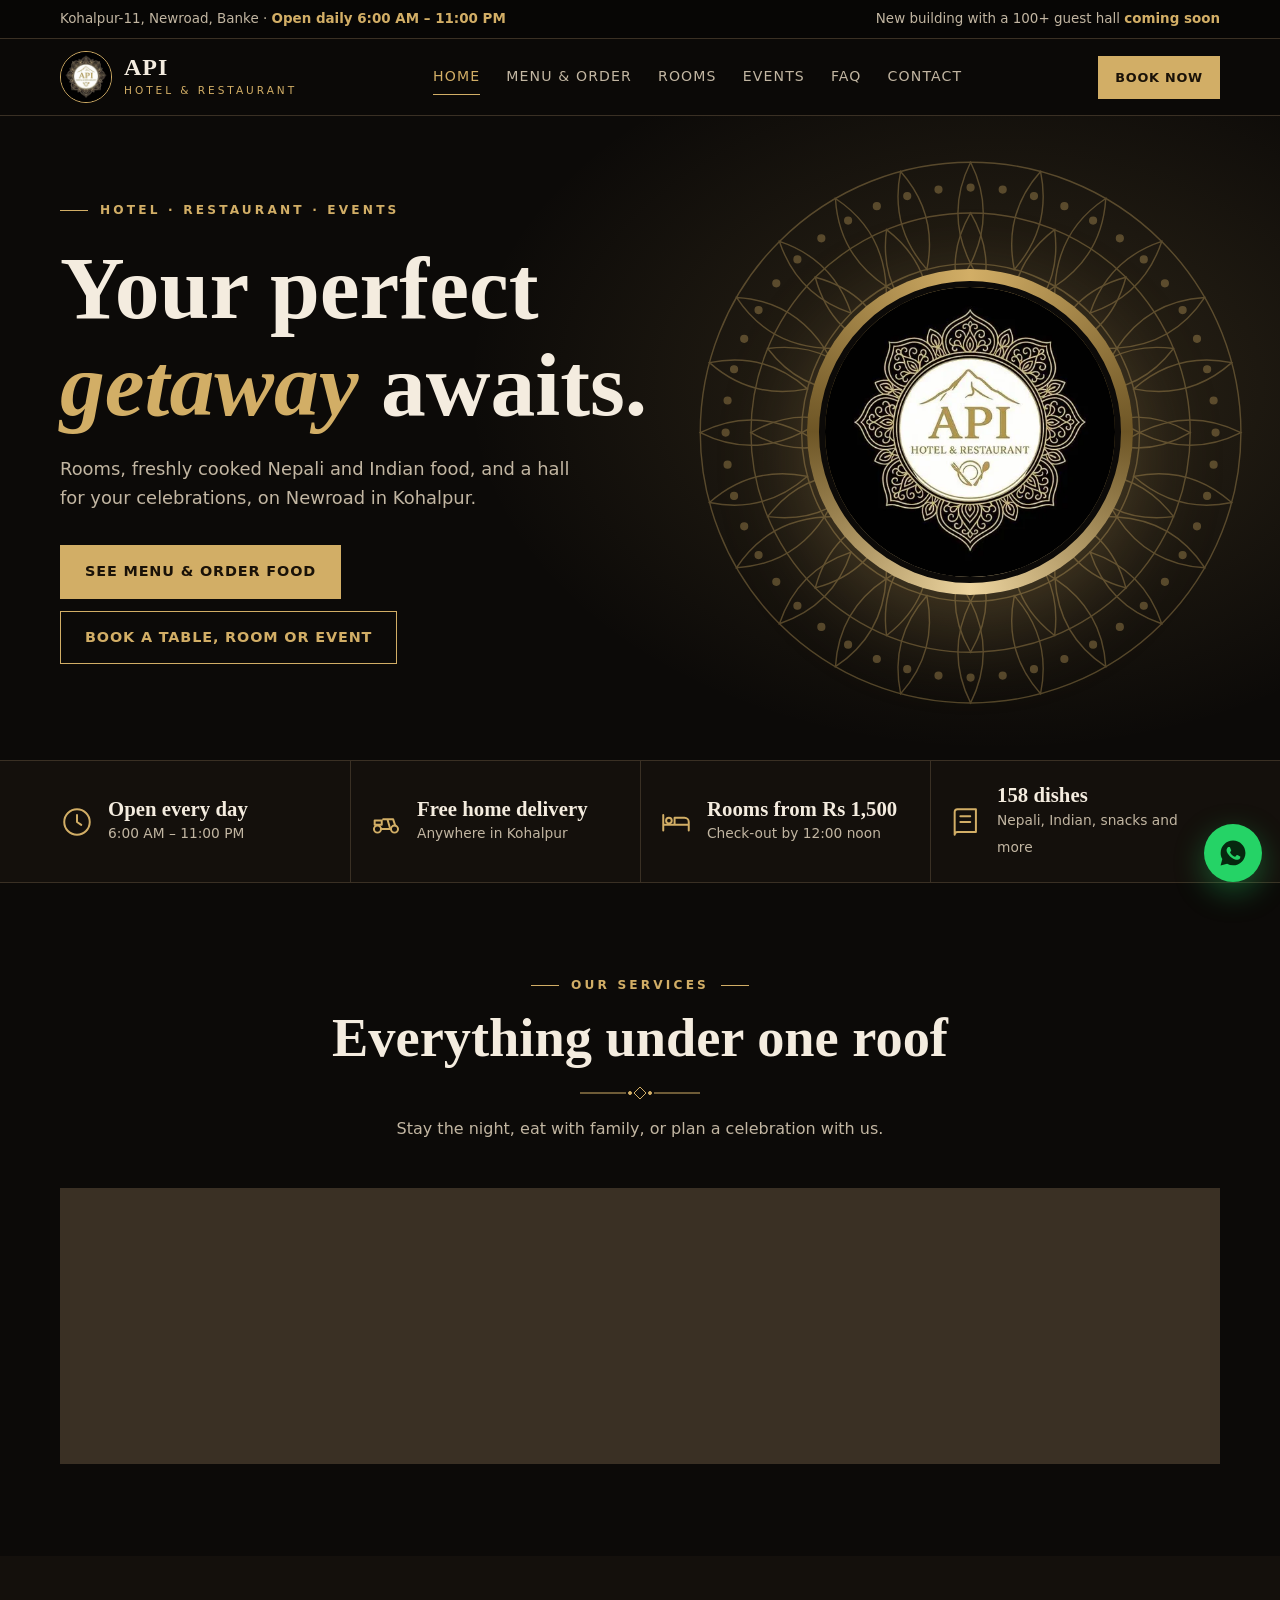
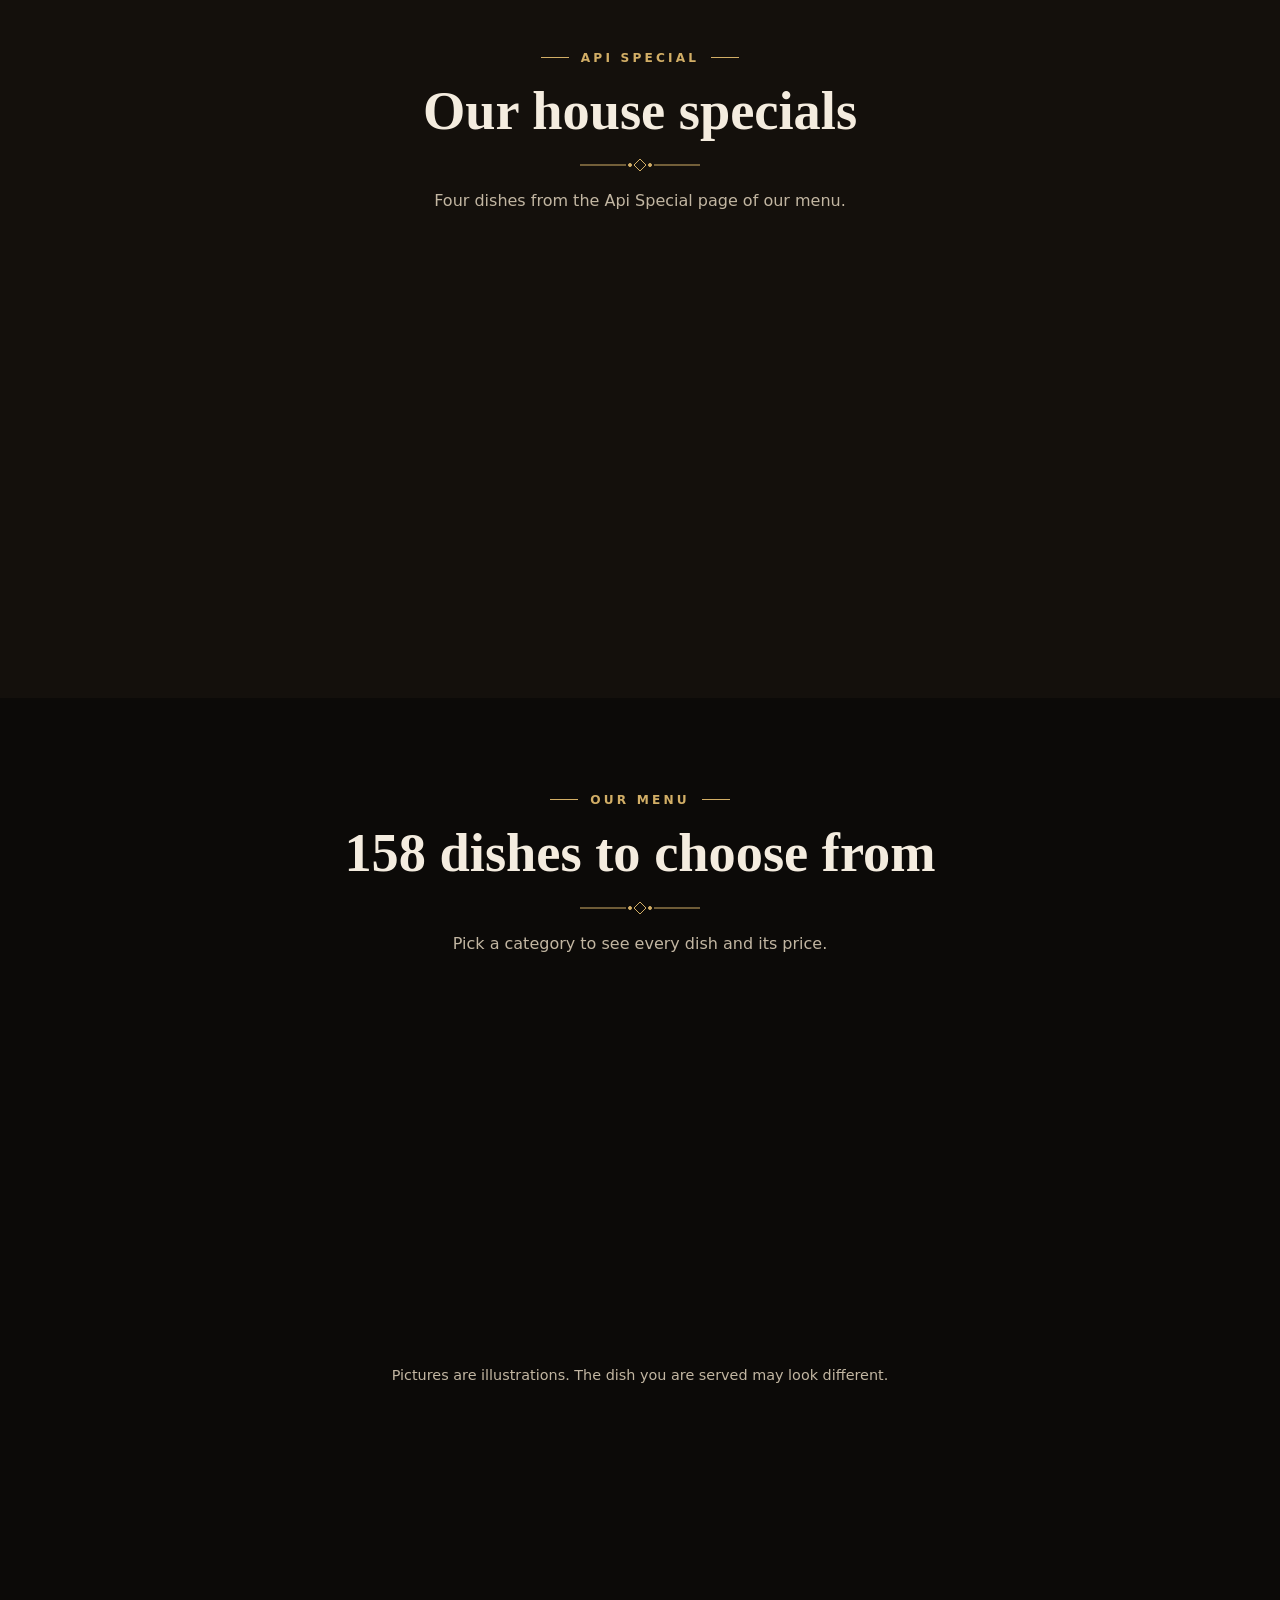
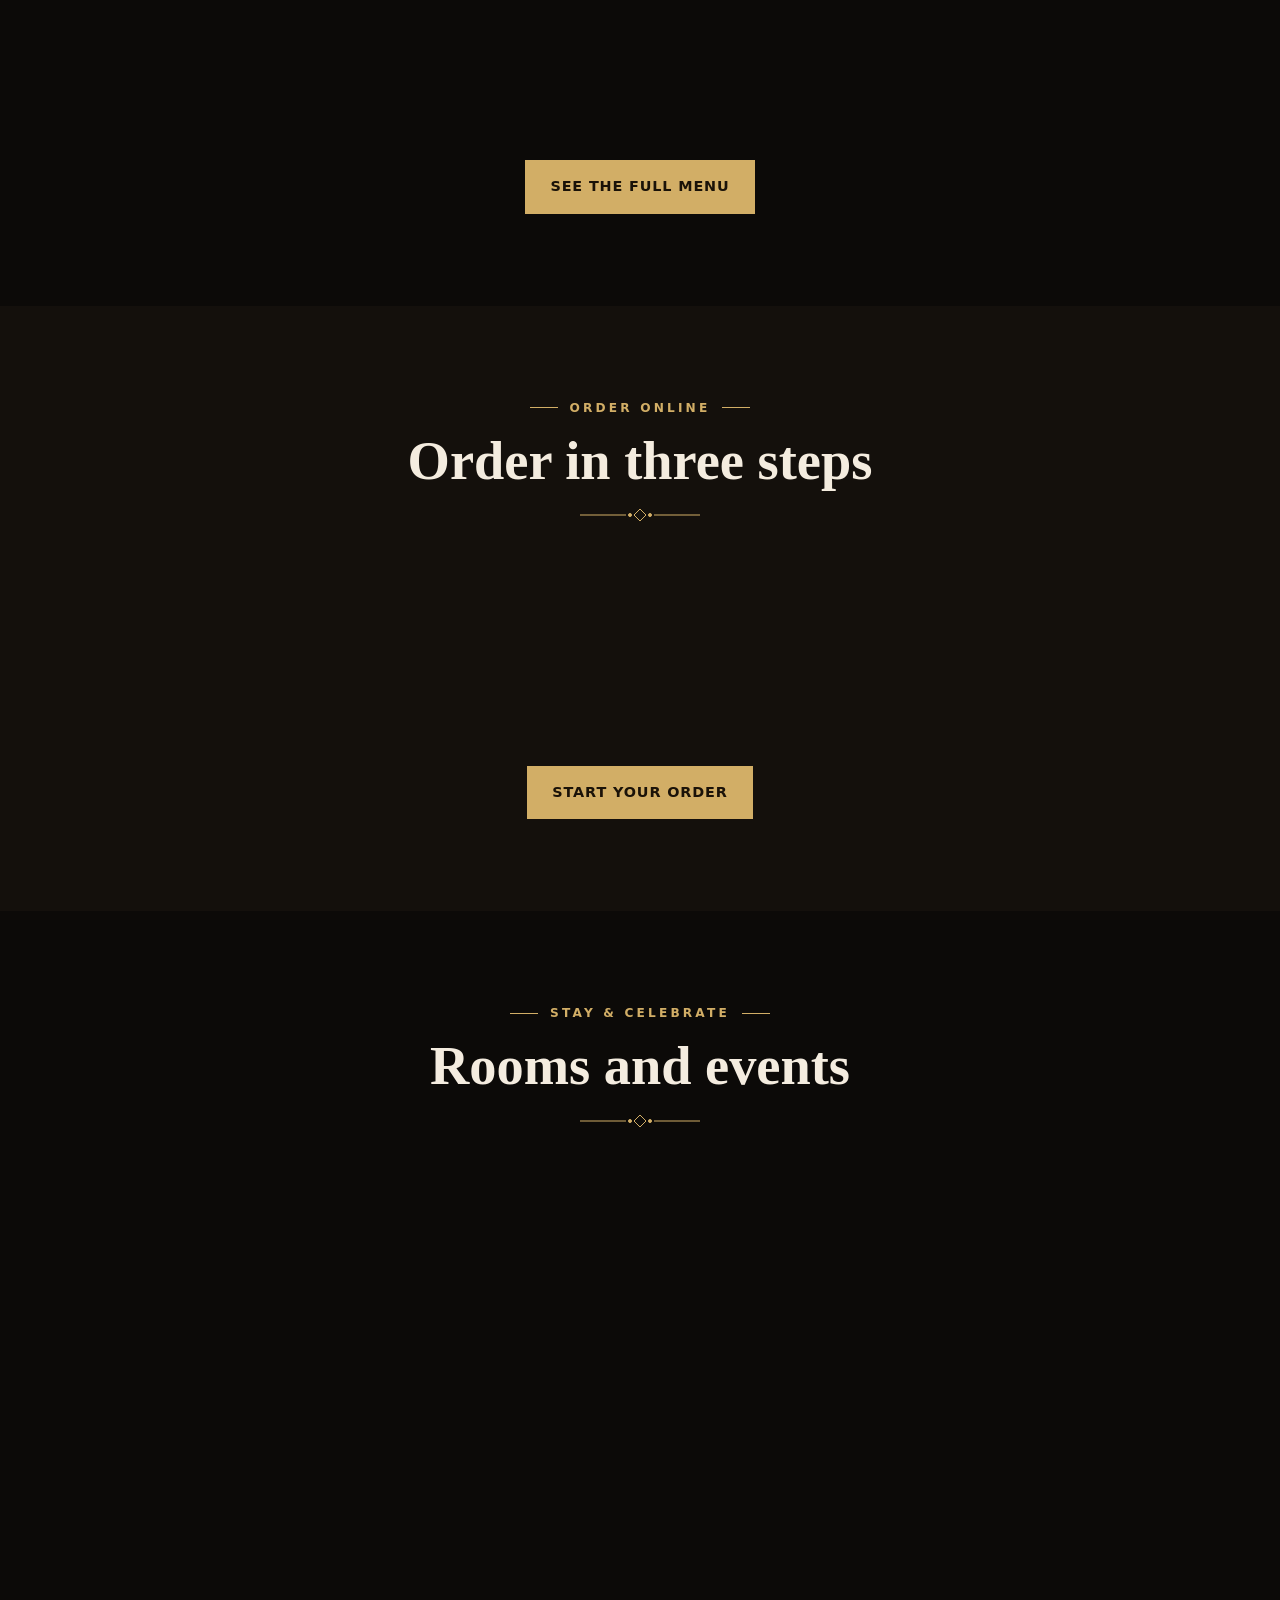
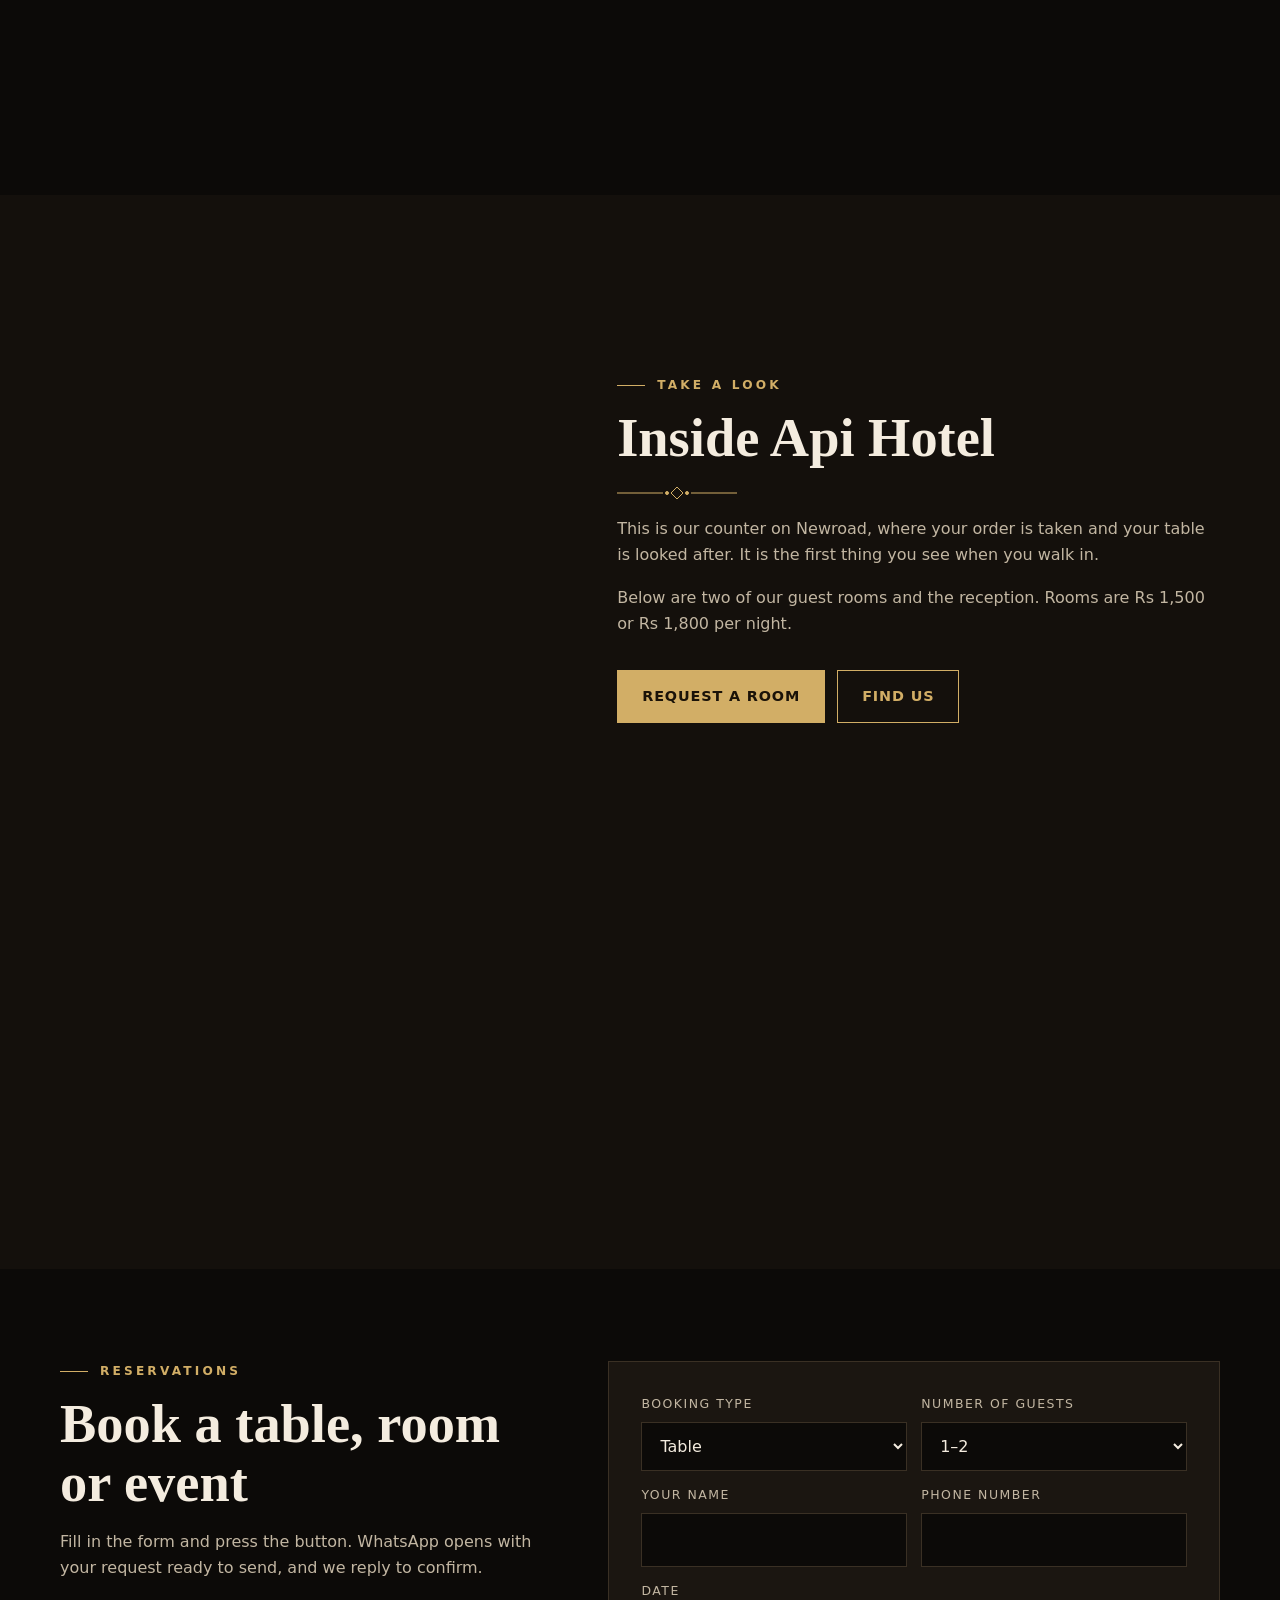
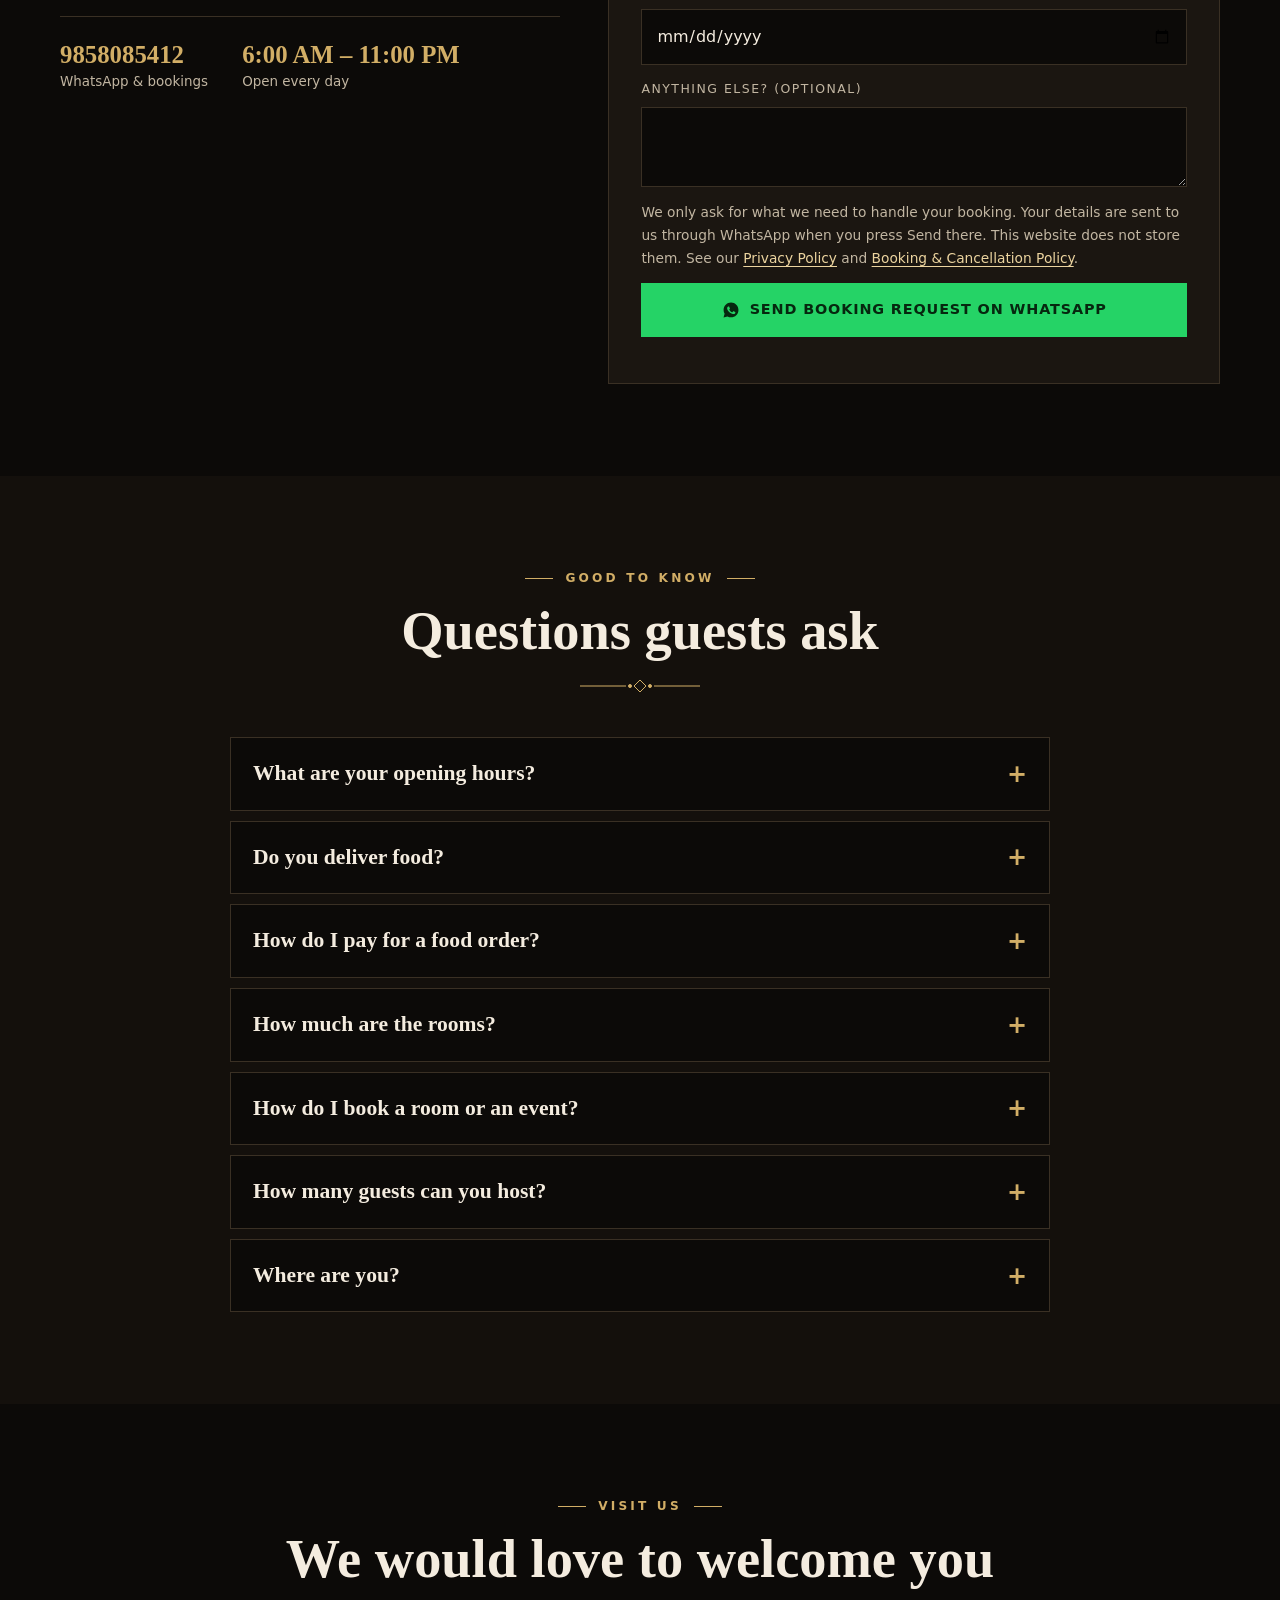
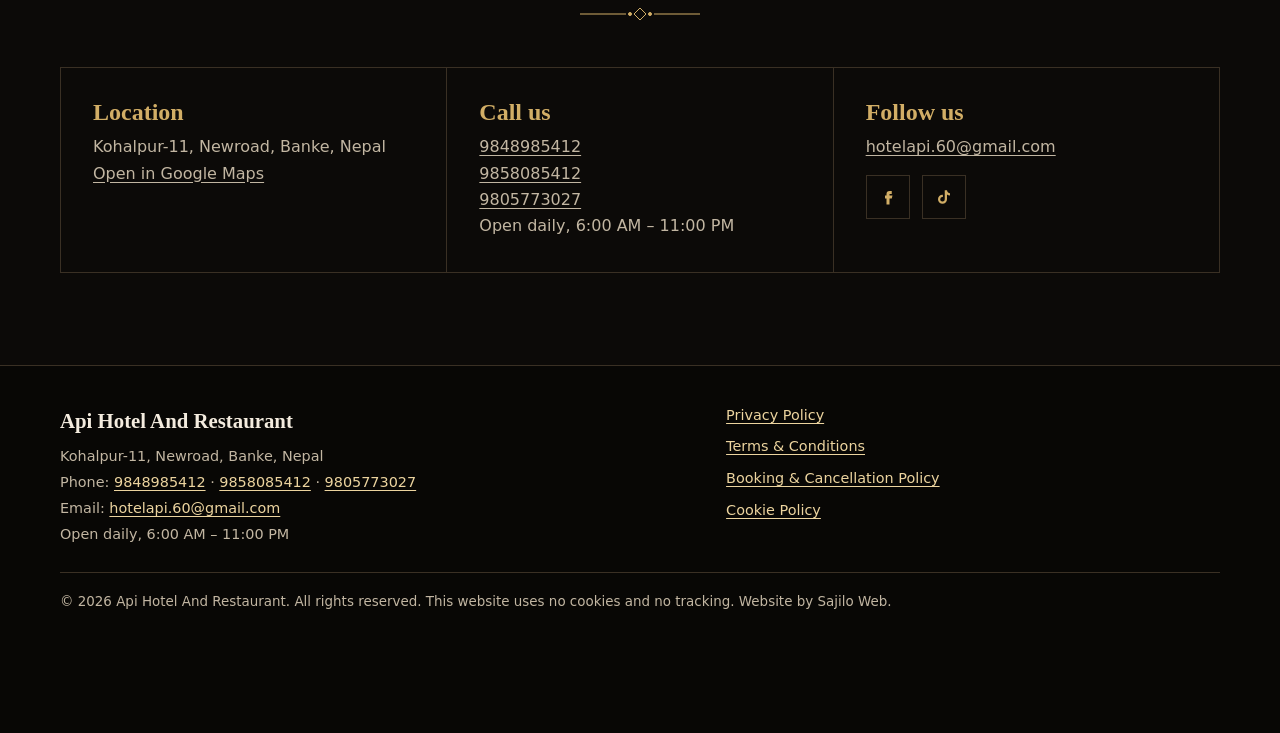
==== commit 1716c31f: "Add dish pictures to the home page" ====
--- a/index.html
+++ b/index.html
@@ -15,7 +15,7 @@
 <link rel="preconnect" href="https://fonts.googleapis.com">
 <link rel="preconnect" href="https://fonts.gstatic.com" crossorigin>
 <link href="https://fonts.googleapis.com/css2?family=Cormorant+Garamond:ital,wght@0,500;0,600;0,700;1,600&family=Jost:wght@400;500;600&display=swap" rel="stylesheet">
-<link rel="stylesheet" href="assets/styles.css">
+<link rel="stylesheet" href="assets/styles.css?v=e0997ab6">
 </head>
 <body class="home">
 <a class="skip" href="#main">Skip to main content</a>
@@ -92,6 +92,13 @@
     <p class="sub">Pick a category to see every dish and its price.</p>
   </div>
   <div class="wrap">
+    <div class="dishes">
+      <a class="dish reveal" href="menu.html#grill"><picture><source srcset="assets/gallery/dish-grilled-full.webp" type="image/webp"><img src="assets/gallery/dish-grilled-full.jpg" alt="A whole grilled chicken on a dark plate with lemon wedges" width="800" height="800" loading="lazy"></picture><span class="dish-txt"><b>Grilled Chicken</b><span>Full · Rs 1,200</span></span></a>
+      <a class="dish reveal" href="menu.html#grill"><picture><source srcset="assets/gallery/dish-grilled-half.webp" type="image/webp"><img src="assets/gallery/dish-grilled-half.jpg" alt="Half a grilled chicken with salad, lime and a red dipping sauce" width="800" height="800" loading="lazy"></picture><span class="dish-txt"><b>Grilled Chicken</b><span>Half · Rs 600</span></span></a>
+      <a class="dish reveal" href="menu.html#pizza"><picture><source srcset="assets/gallery/dish-pasta.webp" type="image/webp"><img src="assets/gallery/dish-pasta.jpg" alt="A bowl of penne pasta in white sauce with vegetables" width="800" height="800" loading="lazy"></picture><span class="dish-txt"><b>White Sauce Pasta</b><span>From Rs 250</span></span></a>
+      <a class="dish reveal" href="menu.html#khana"><picture><source srcset="assets/gallery/dish-thali.webp" type="image/webp"><img src="assets/gallery/dish-thali.jpg" alt="A thali with rice, dal, vegetable curries, roti and pickle" width="800" height="800" loading="lazy"></picture><span class="dish-txt"><b>Veg Thali</b><span>Rs 250</span></span></a>
+    </div>
+    <p class="note center dish-note">Pictures are illustrations. The dish you are served may look different.</p>
     <div class="tiles">
       <a class="tile reveal" href="menu.html#khana"><svg aria-hidden="true" focusable="false"><use href="#i-thali"/></svg><b>Khana Set</b><span>4 dishes</span></a>
       <a class="tile reveal" href="menu.html#momo"><svg aria-hidden="true" focusable="false"><use href="#i-momo"/></svg><b>Momo</b><span>3 dishes</span></a>
@@ -252,6 +259,6 @@
   </nav>
   <p class="fine">© 2026 Api Hotel And Restaurant. All rights reserved. This website uses no cookies and no tracking. Website by Sajilo Web.</p>
 </div></footer>
-<script src="assets/app.js"></script>
+<script src="assets/app.js?v=514b87e2"></script>
 </body>
 </html>
--- a/assets/styles.css
+++ b/assets/styles.css
@@ -4,7 +4,7 @@
 html { scroll-behavior:smooth; overflow-x:clip; }
 body { background:var(--bg); color:var(--cream); font-family:Jost,system-ui,-apple-system,"Segoe UI",sans-serif; line-height:1.65; overflow-x:clip; }
 a { color:inherit; text-decoration:none; }
-img { max-width:100%; display:block; }
+img { max-width:100%; height:auto; display:block; }
 button, input, select, textarea { font:inherit; color:inherit; }
 .wrap { width:min(1160px,100% - 32px); margin-inline:auto; }
 h1,h2,h3 { font-family:"Cormorant Garamond",Georgia,"Times New Roman",serif; font-weight:600; line-height:1.08; }
@@ -313,3 +313,16 @@
 .shot figcaption span { color:var(--muted); font-size:.86rem; }
 .shot:nth-child(2) { margin-top:22px; margin-bottom:-22px; }
 @media (max-width:980px) { .shots { grid-template-columns:1fr; margin-top:44px; } .shot:nth-child(2) { margin:0; } }
+
+/* dish cards */
+.dishes { display:grid; grid-template-columns:repeat(4,1fr); gap:18px; margin-top:46px; }
+.dish { position:relative; display:block; overflow:hidden; border:1px solid var(--line); border-radius:200px 200px 0 0; background:var(--card); transition:border-color .3s; }
+.dish:hover { border-color:var(--gold); }
+.dish img { width:100%; height:auto; aspect-ratio:4/5; object-fit:cover; transition:transform .6s; }
+.dish:hover img { transform:scale(1.05); }
+.dish-txt { position:absolute; left:0; right:0; bottom:0; padding:44px 16px 16px; background:linear-gradient(transparent, rgba(12,10,8,.94) 62%); display:grid; gap:2px; text-align:center; }
+.dish-txt b { font-family:"Cormorant Garamond",Georgia,serif; font-size:1.45rem; line-height:1.1; color:var(--cream); }
+.dish-txt span { color:var(--gold-l); font-size:.9rem; font-weight:500; }
+.dish-note { margin-top:16px; }
+.dishes + .dish-note + .tiles { margin-top:34px; }
+@media (max-width:980px) { .dishes { grid-template-columns:repeat(2,1fr); gap:12px; } .dish-txt b { font-size:1.2rem; } }
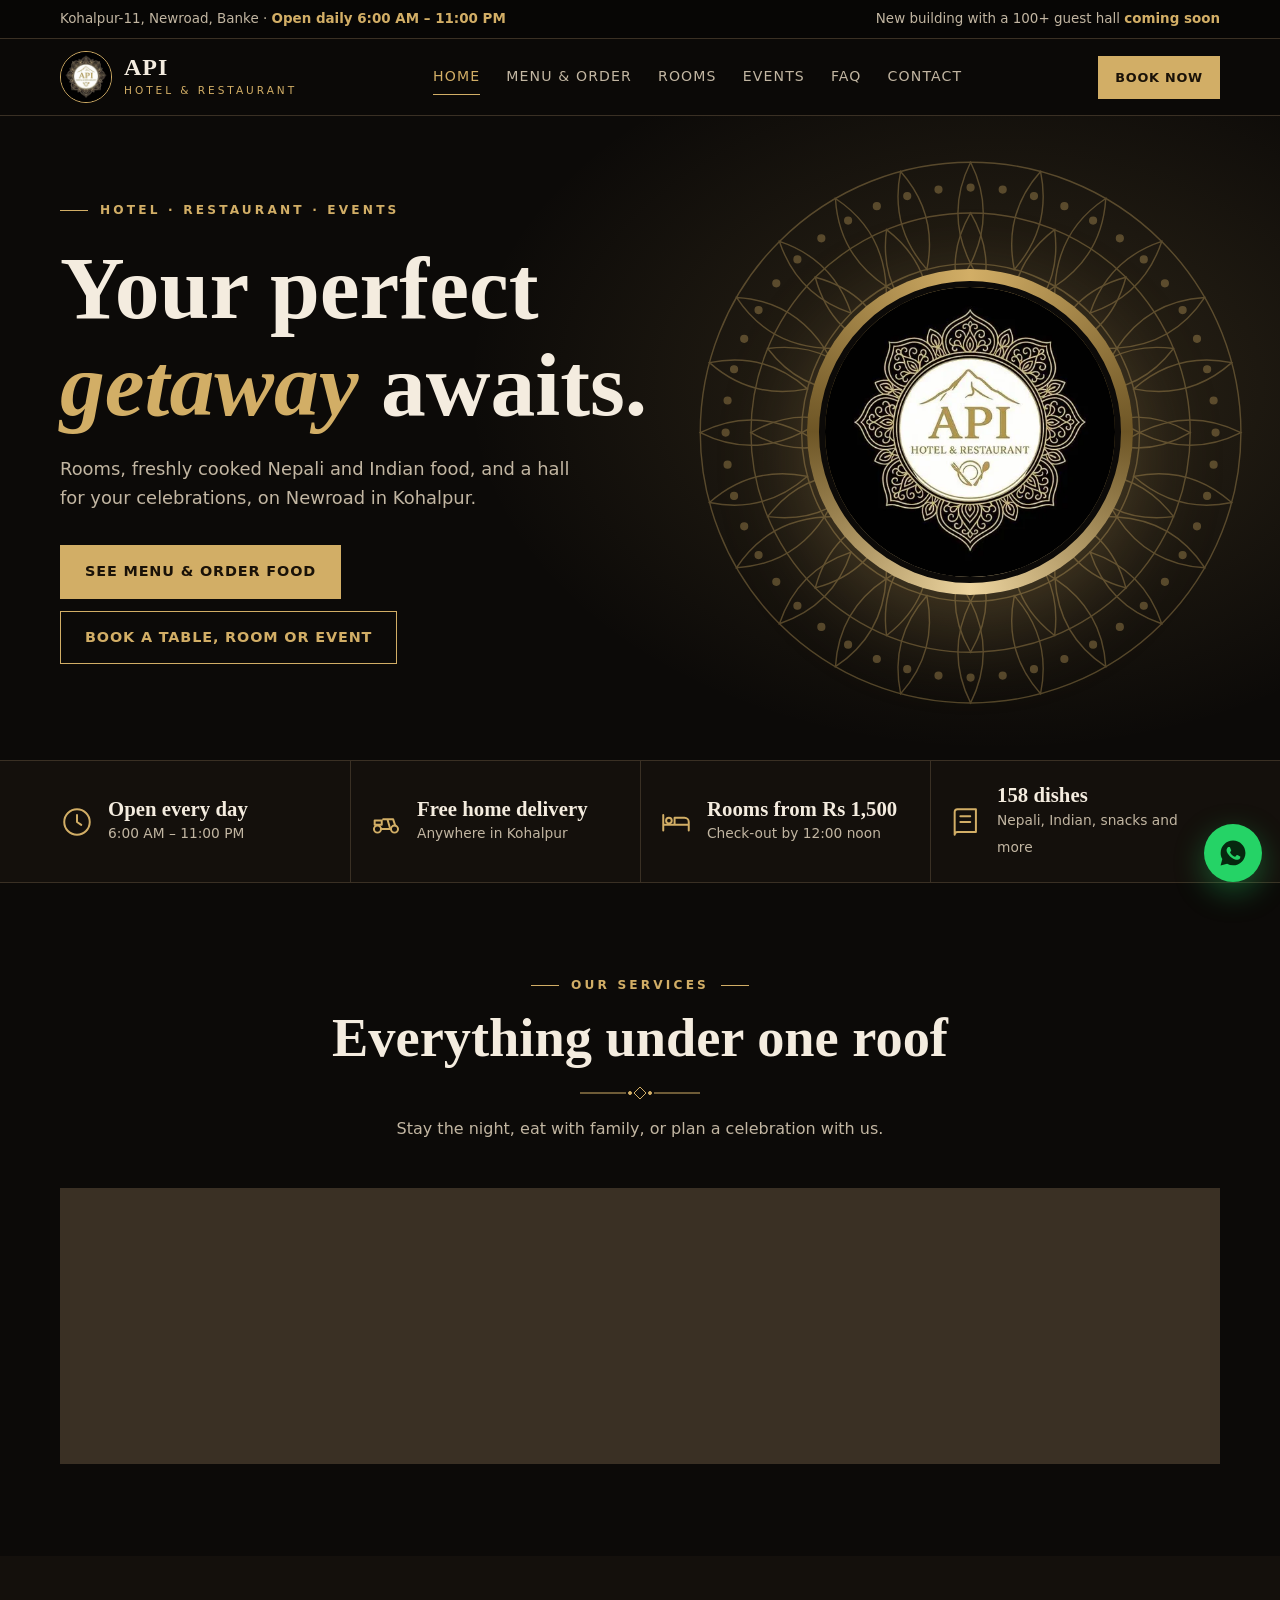
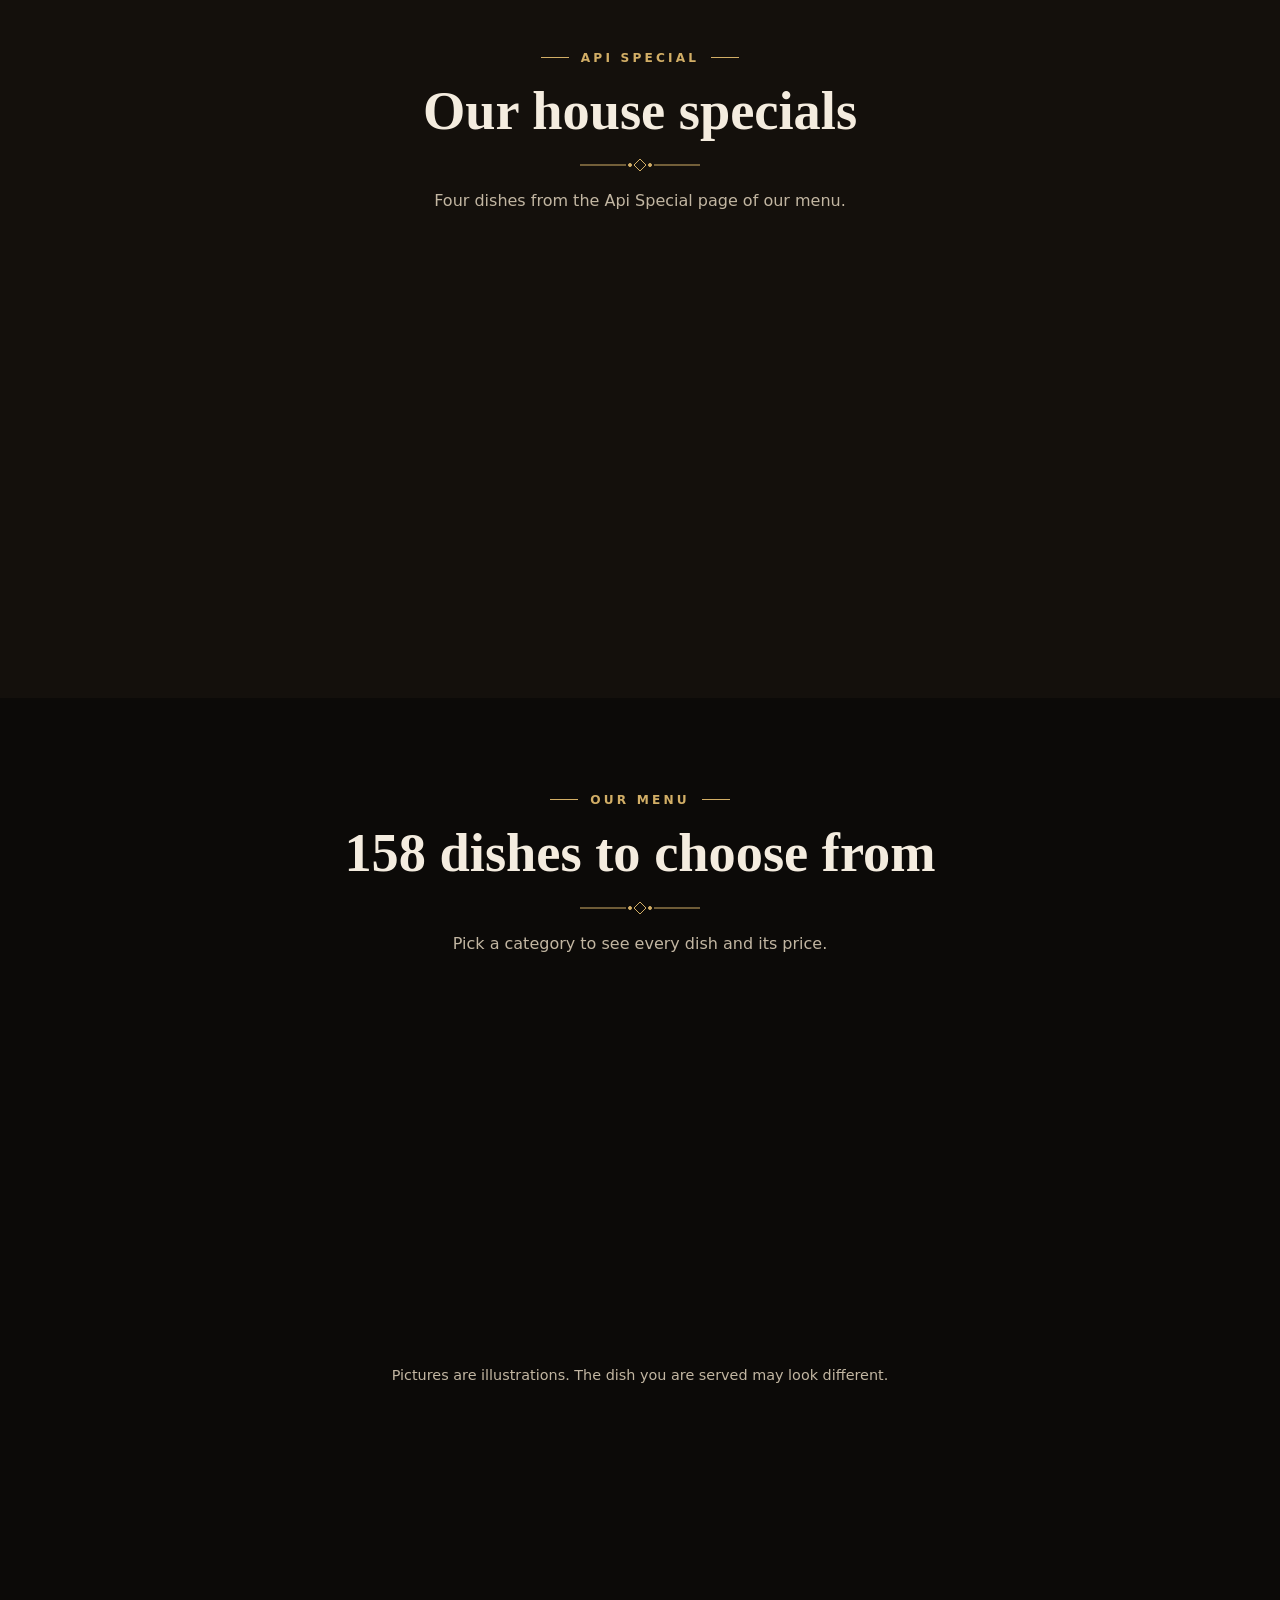
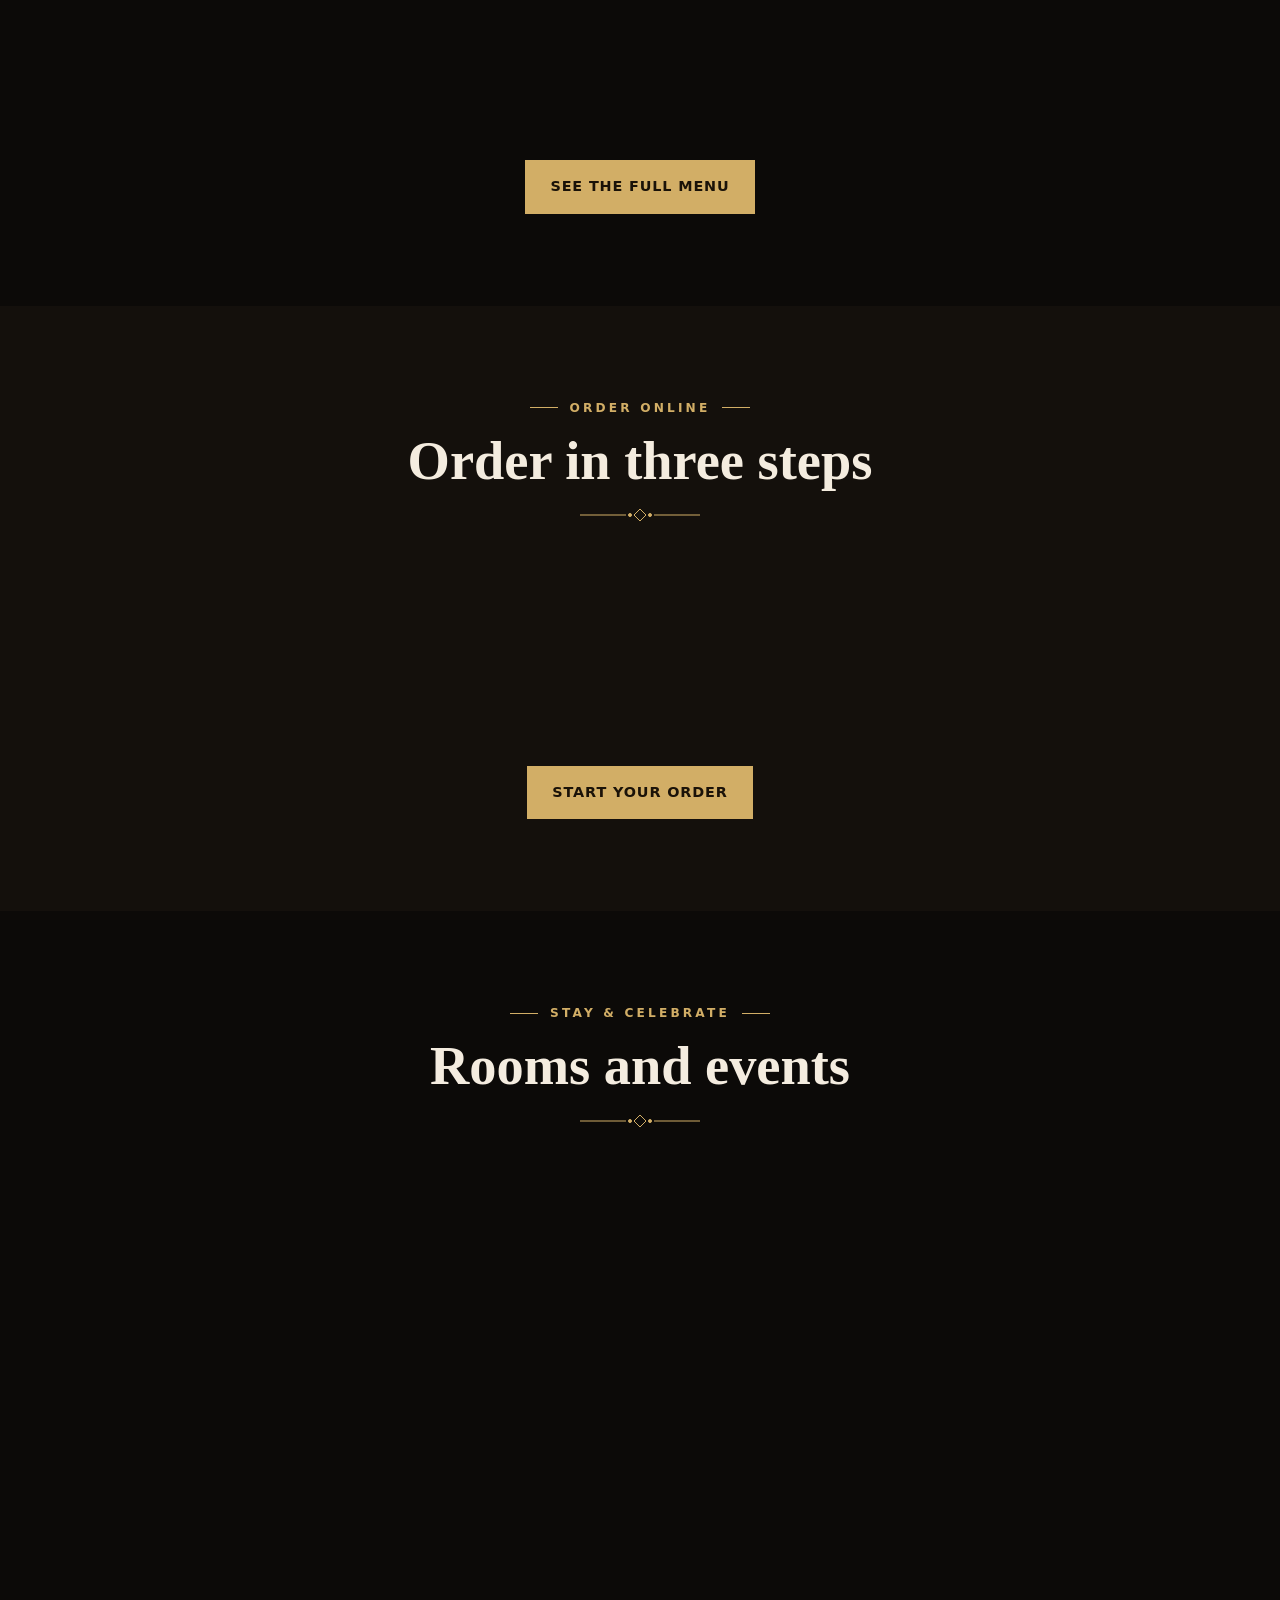
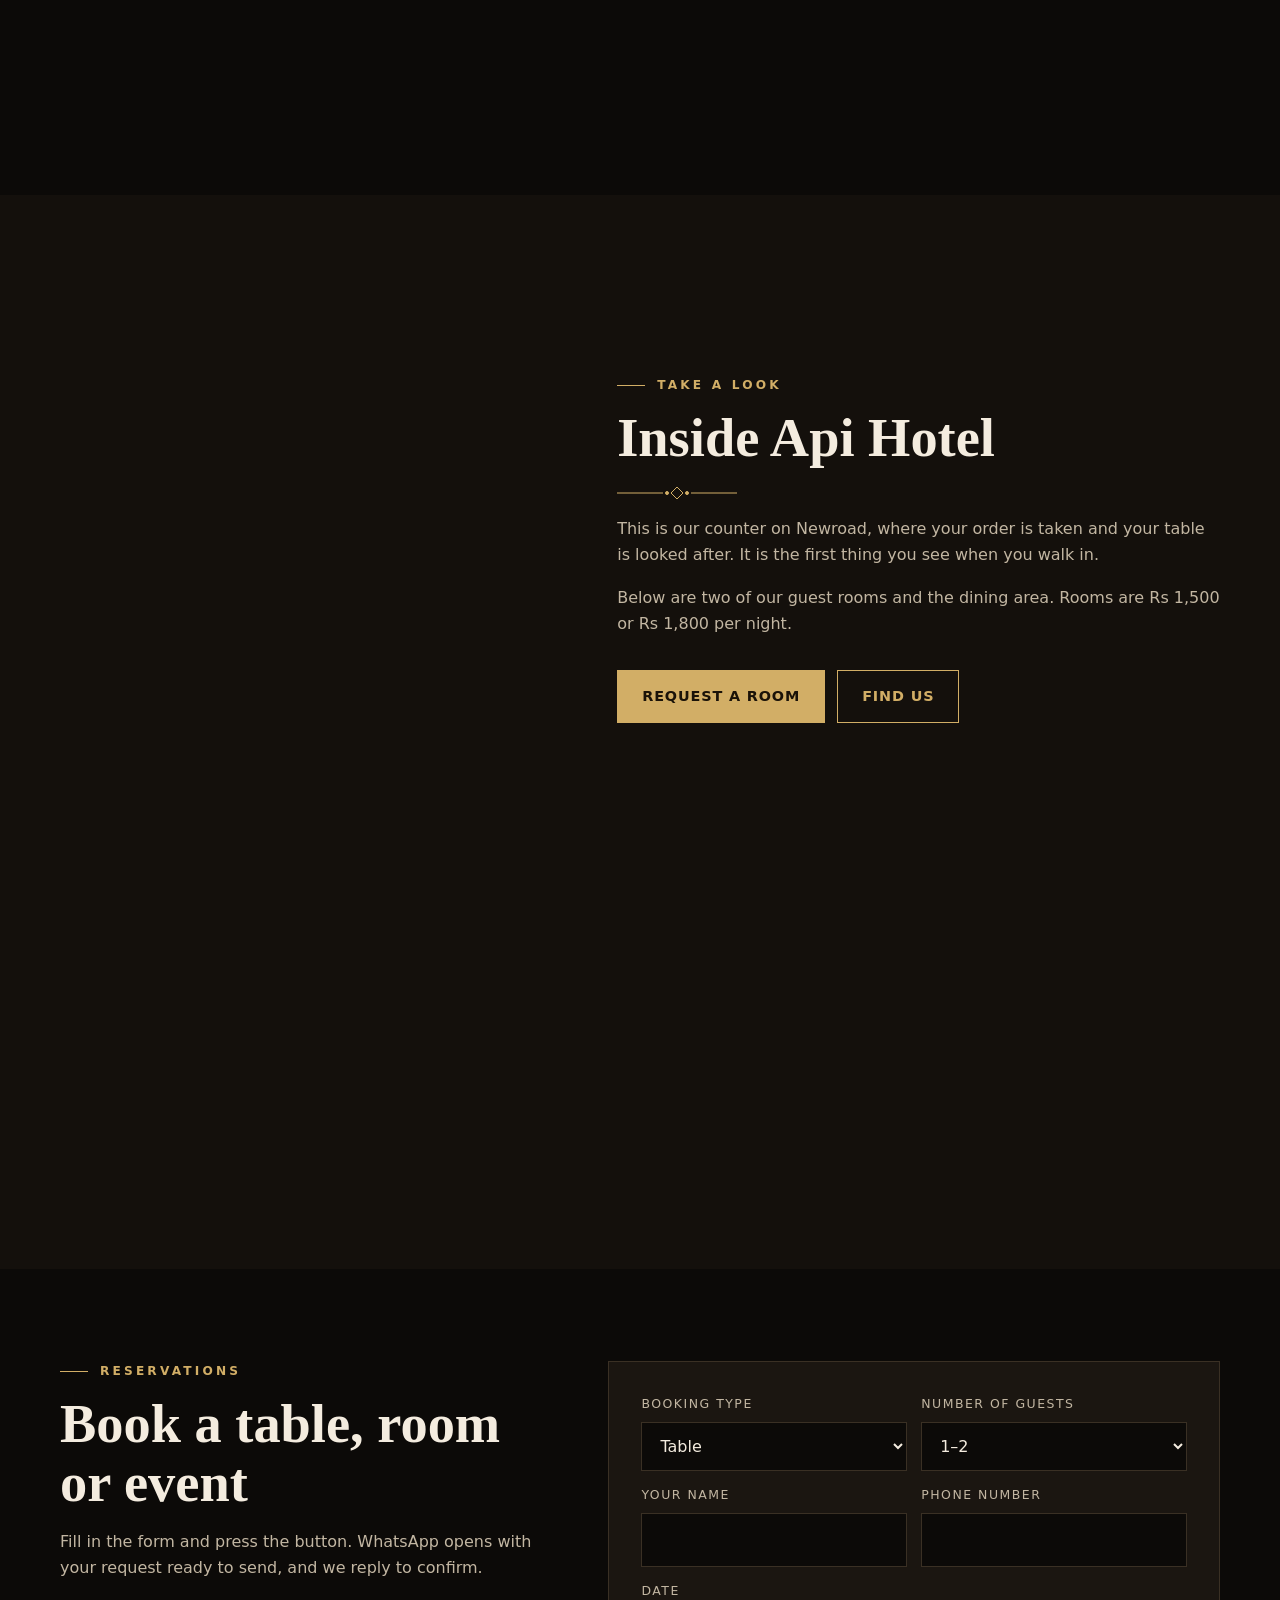
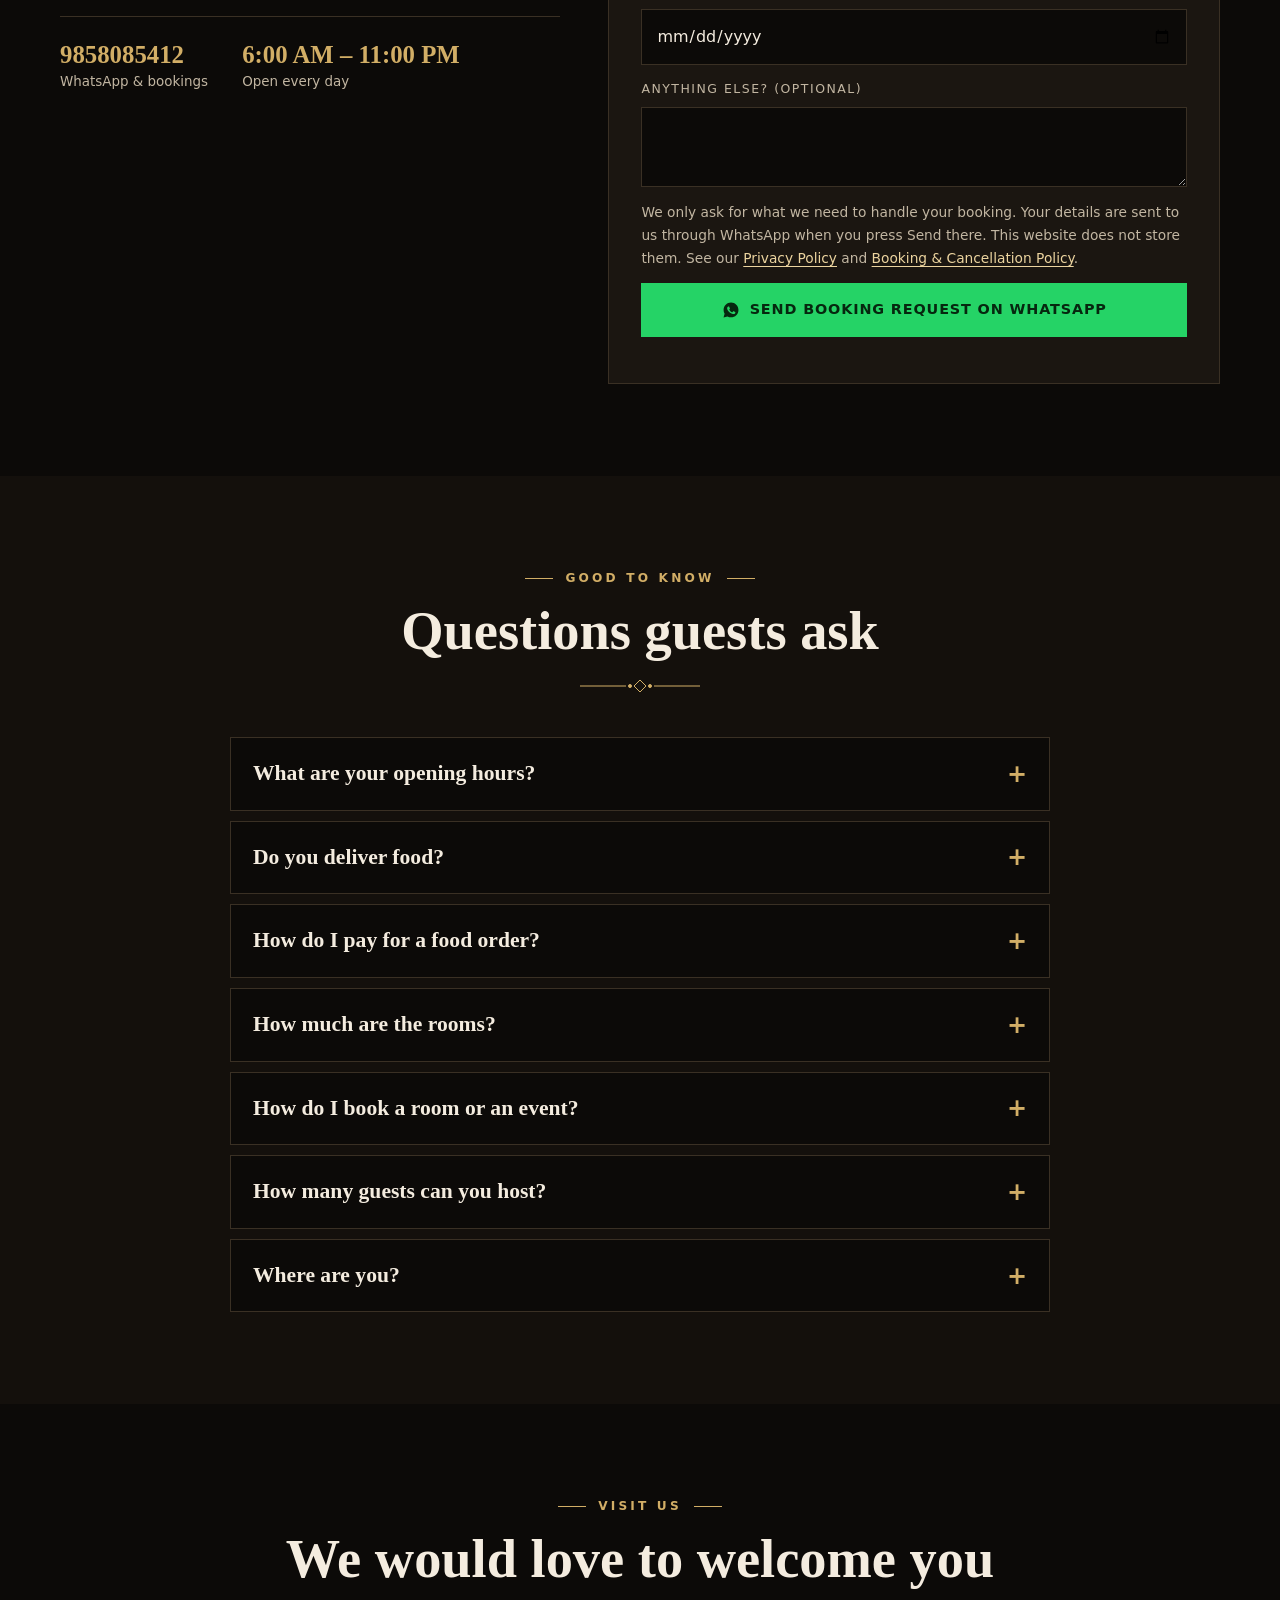
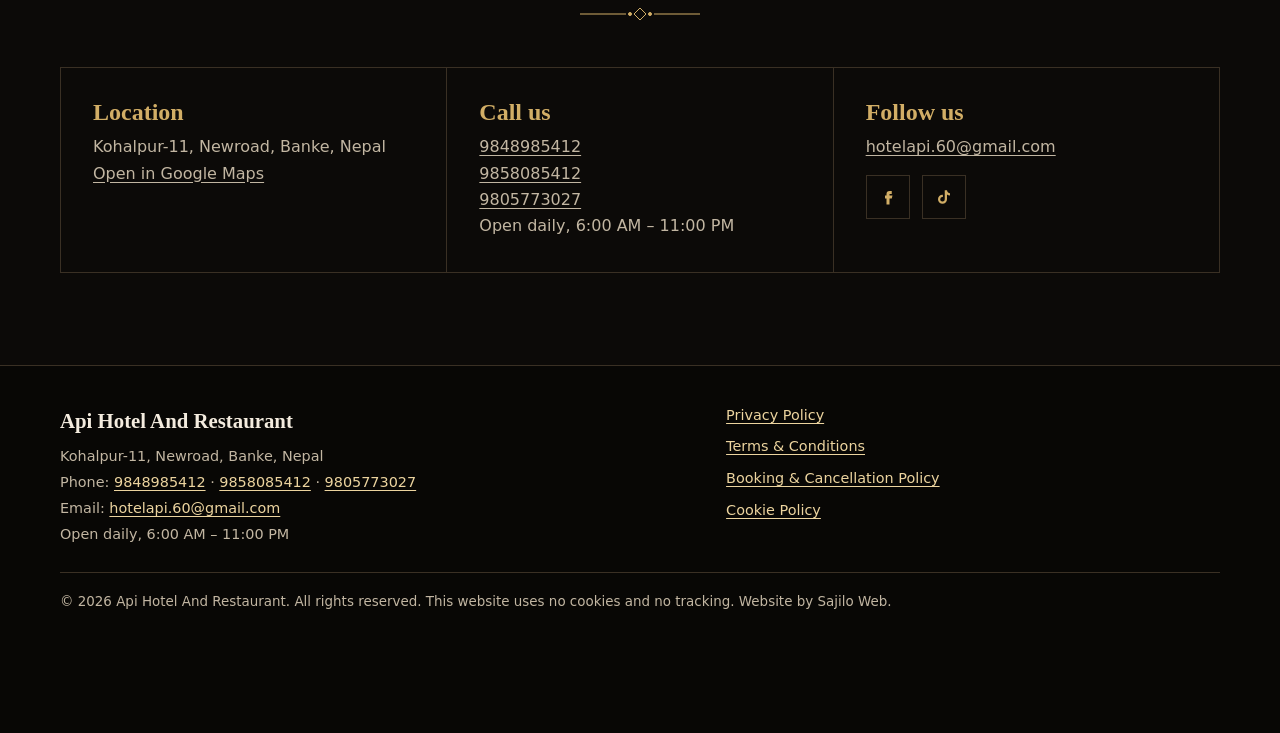
==== commit 9597da07: "Use real photos of the rooms and dining area" ====
--- a/index.html
+++ b/index.html
@@ -168,14 +168,14 @@
       <div class="eyebrow">Take a look</div>
       <h2 id="h-inside">Inside Api Hotel</h2><svg class="orn" viewBox="0 0 120 14" aria-hidden="true" focusable="false" fill="none" stroke="currentColor" stroke-width="1"><path d="M0 7h46M74 7h46"/><path d="M60 1l6 6-6 6-6-6Z"/><circle cx="50" cy="7" r="1.5" fill="currentColor"/><circle cx="70" cy="7" r="1.5" fill="currentColor"/></svg>
       <p class="sub">This is our counter on Newroad, where your order is taken and your table is looked after. It is the first thing you see when you walk in.</p>
-      <p class="sub">Below are two of our guest rooms and the reception. Rooms are Rs 1,500 or Rs 1,800 per night.</p>
+      <p class="sub">Below are two of our guest rooms and the dining area. Rooms are Rs 1,500 or Rs 1,800 per night.</p>
       <div class="ctas"><a class="btn btn-gold" href="#book" data-book="Room">Request a room</a><a class="btn" href="#contact">Find us</a></div>
     </div>
   </div>
   <div class="wrap shots">
-    <figure class="shot reveal"><picture><source srcset="assets/gallery/room-1.webp" type="image/webp"><img src="assets/gallery/room-1.jpg" alt="A guest room at Api Hotel with three beds and folded quilts" width="1076" height="584" loading="lazy"></picture><figcaption><b>Guest room</b><span>Beds made up and ready</span></figcaption></figure>
-    <figure class="shot reveal"><picture><source srcset="assets/gallery/room-2.webp" type="image/webp"><img src="assets/gallery/room-2.jpg" alt="A guest room at Api Hotel with three beds and pale green walls" width="1076" height="584" loading="lazy"></picture><figcaption><b>Guest room</b><span>Room for family or friends</span></figcaption></figure>
-    <figure class="shot reveal"><picture><source srcset="assets/gallery/reception.webp" type="image/webp"><img src="assets/gallery/reception.jpg" alt="The reception counter at Api Hotel" width="1076" height="584" loading="lazy"></picture><figcaption><b>Reception</b><span>Where we welcome you</span></figcaption></figure>
+    <figure class="shot reveal"><picture><source srcset="assets/gallery/room-1.webp" type="image/webp"><img src="assets/gallery/room-1.jpg" alt="A guest room at Api Hotel with three beds, pillows and rolled quilts" width="1200" height="800" loading="lazy"></picture><figcaption><b>Guest room</b><span>Beds made up and ready</span></figcaption></figure>
+    <figure class="shot reveal"><picture><source srcset="assets/gallery/room-2.webp" type="image/webp"><img src="assets/gallery/room-2.jpg" alt="A guest room at Api Hotel with three single beds and fresh sheets" width="1200" height="800" loading="lazy"></picture><figcaption><b>Guest room</b><span>Room for family or friends</span></figcaption></figure>
+    <figure class="shot reveal"><picture><source srcset="assets/gallery/dining.webp" type="image/webp"><img src="assets/gallery/dining.jpg" alt="The dining area at Api Hotel with marble-top tables and black chairs" width="1200" height="800" loading="lazy"></picture><figcaption><b>Dining area</b><span>Seats up to 25 guests</span></figcaption></figure>
   </div>
 </section>
 
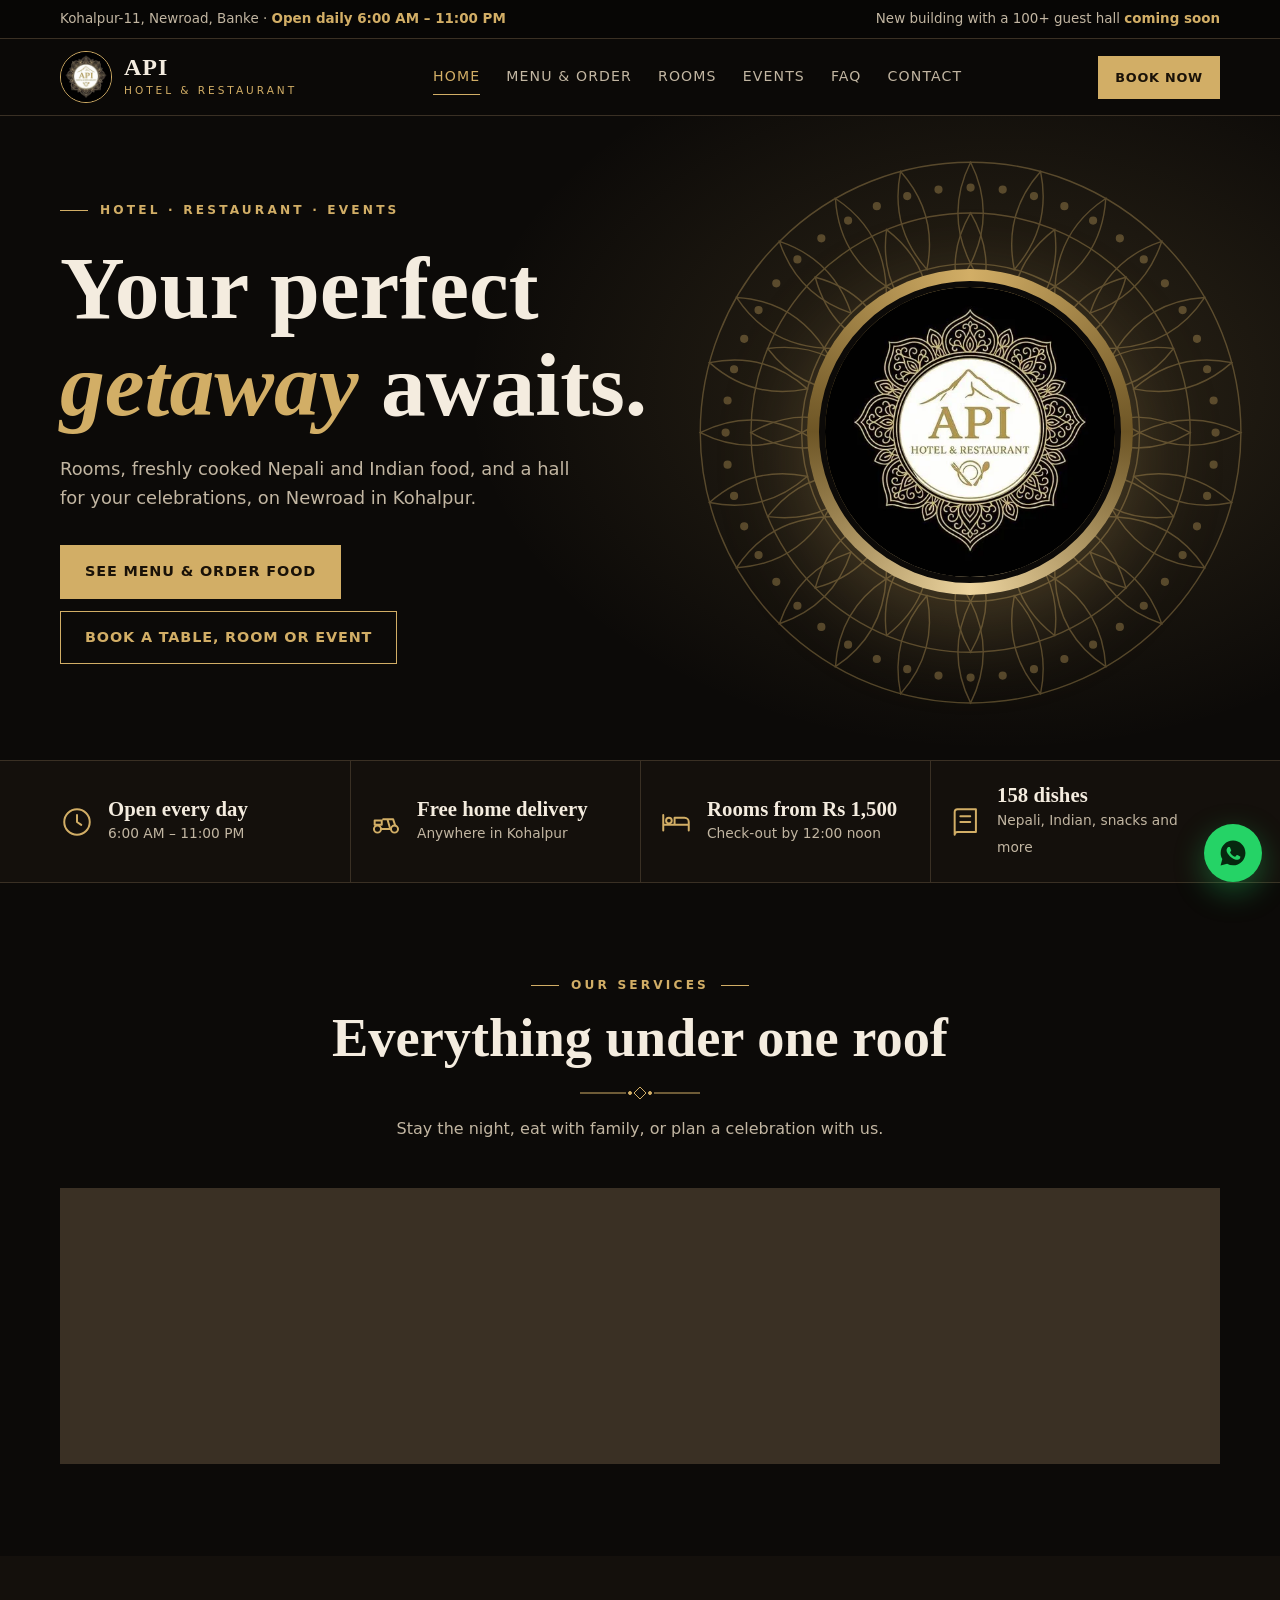
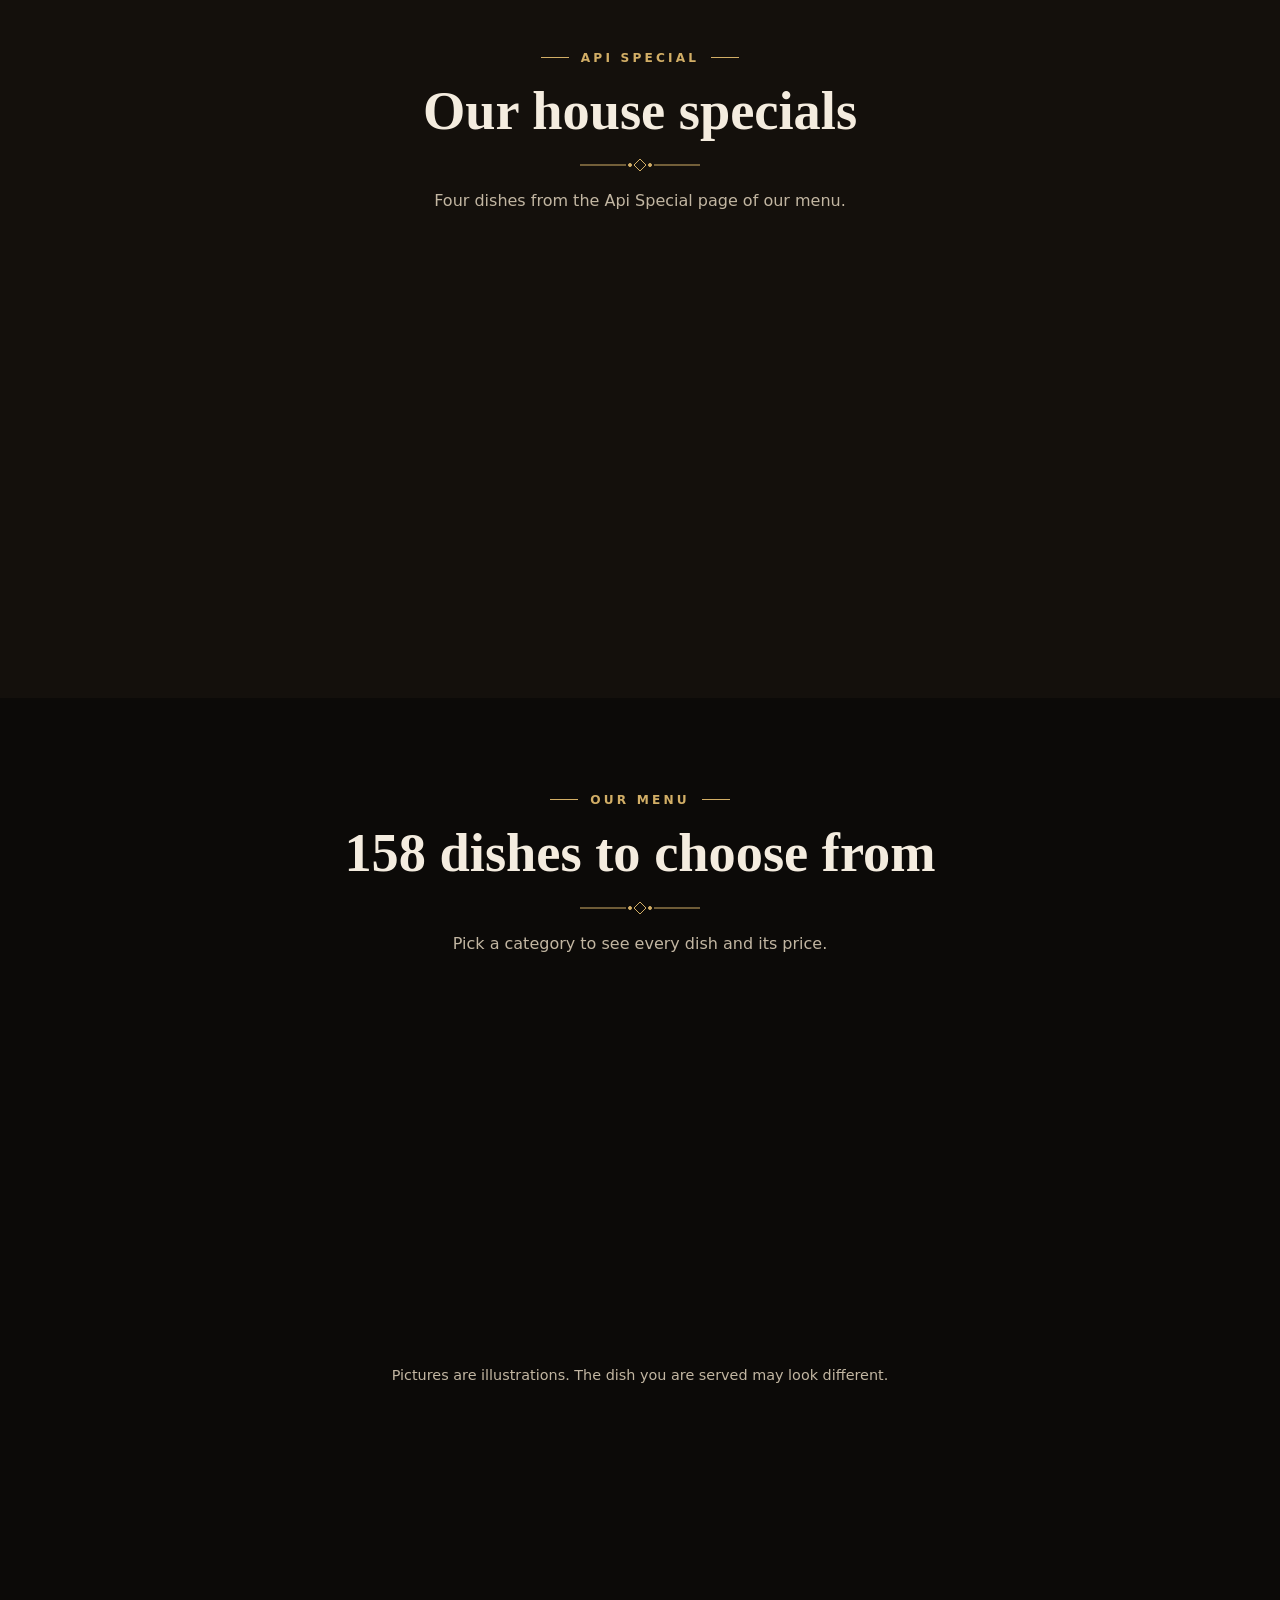
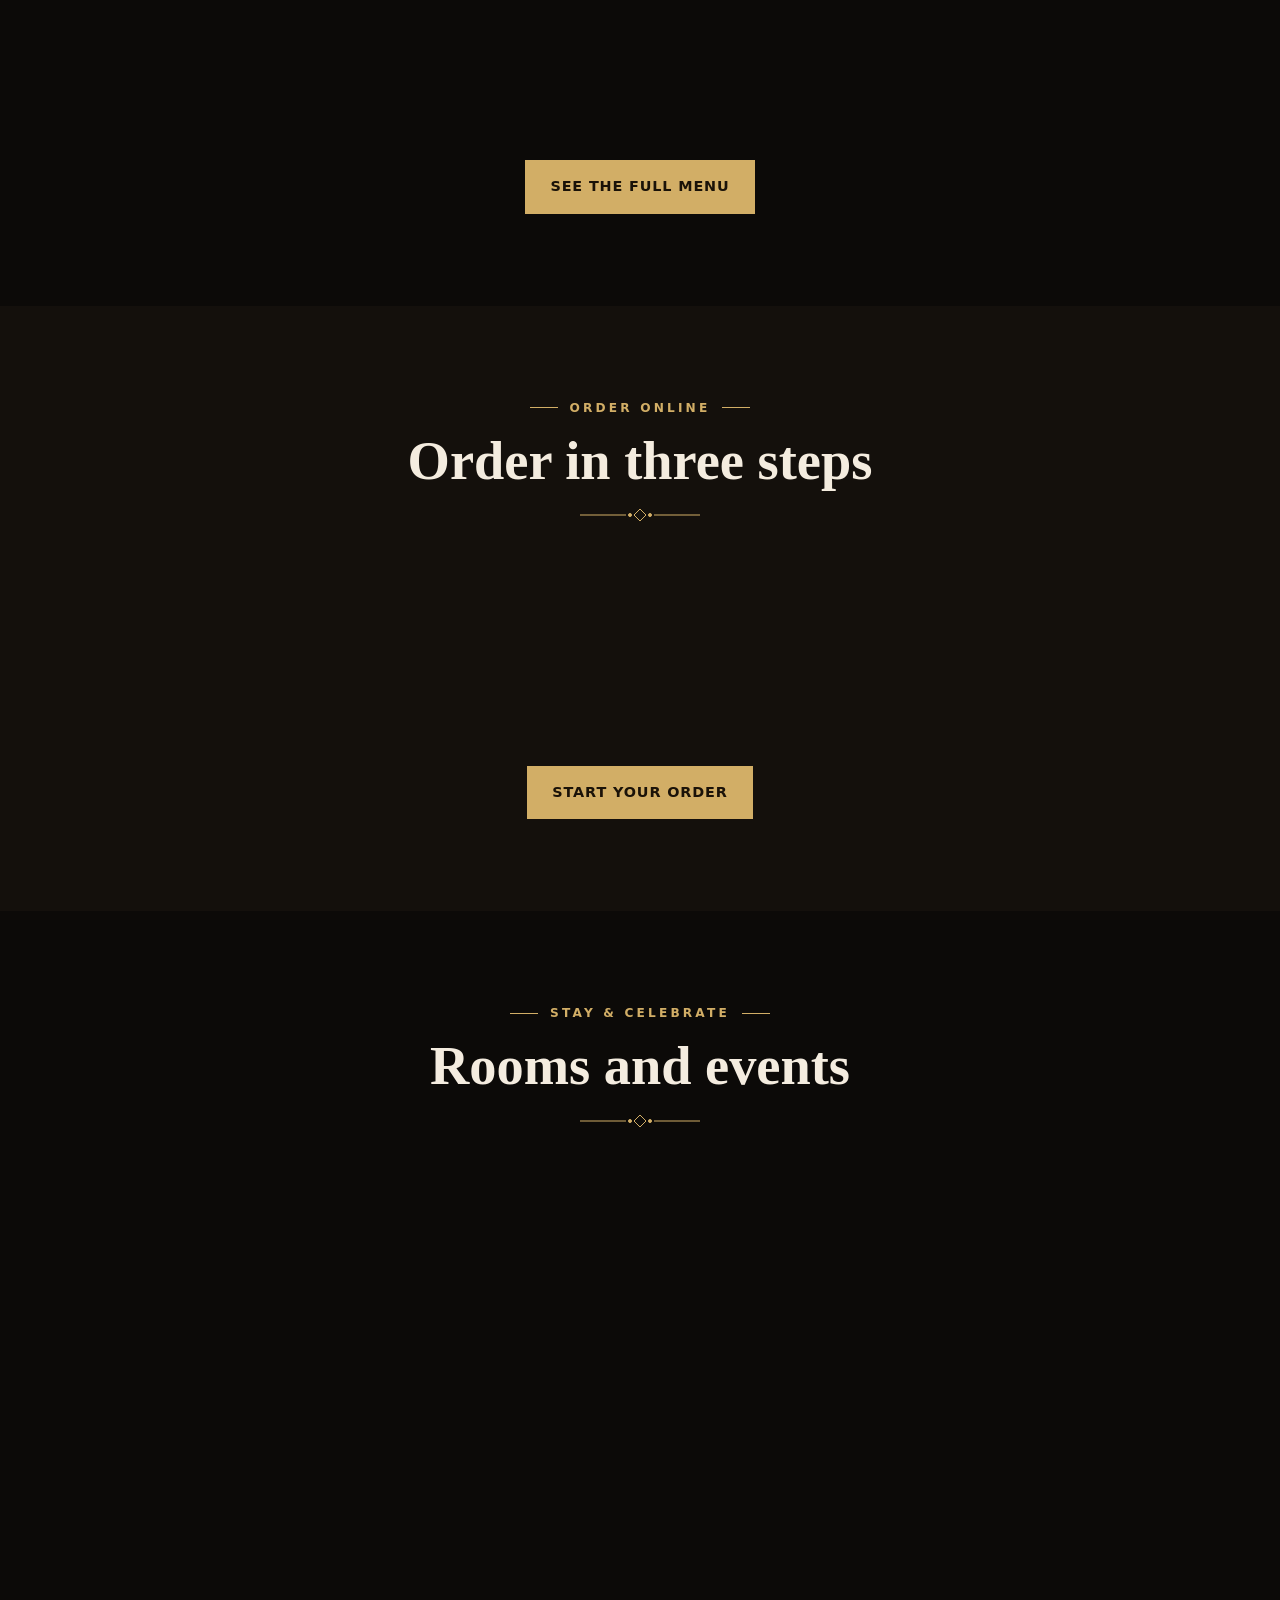
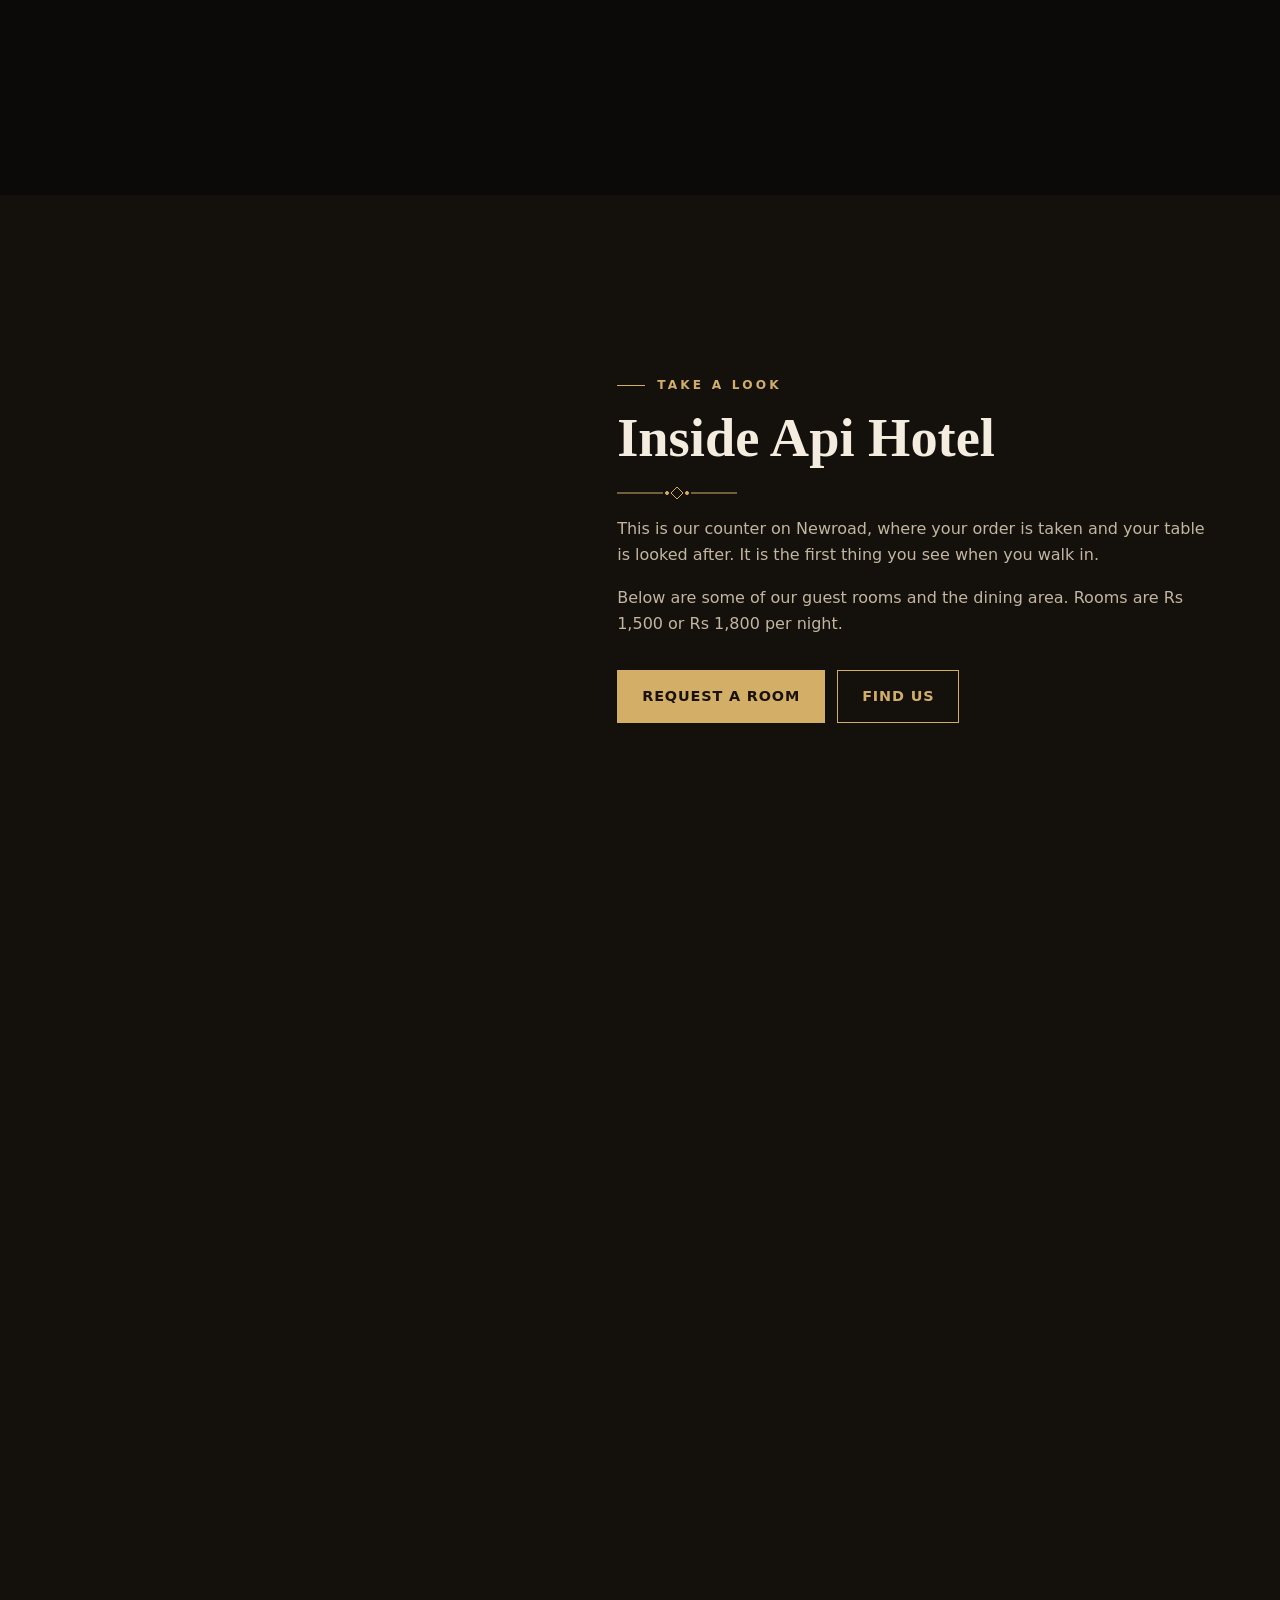
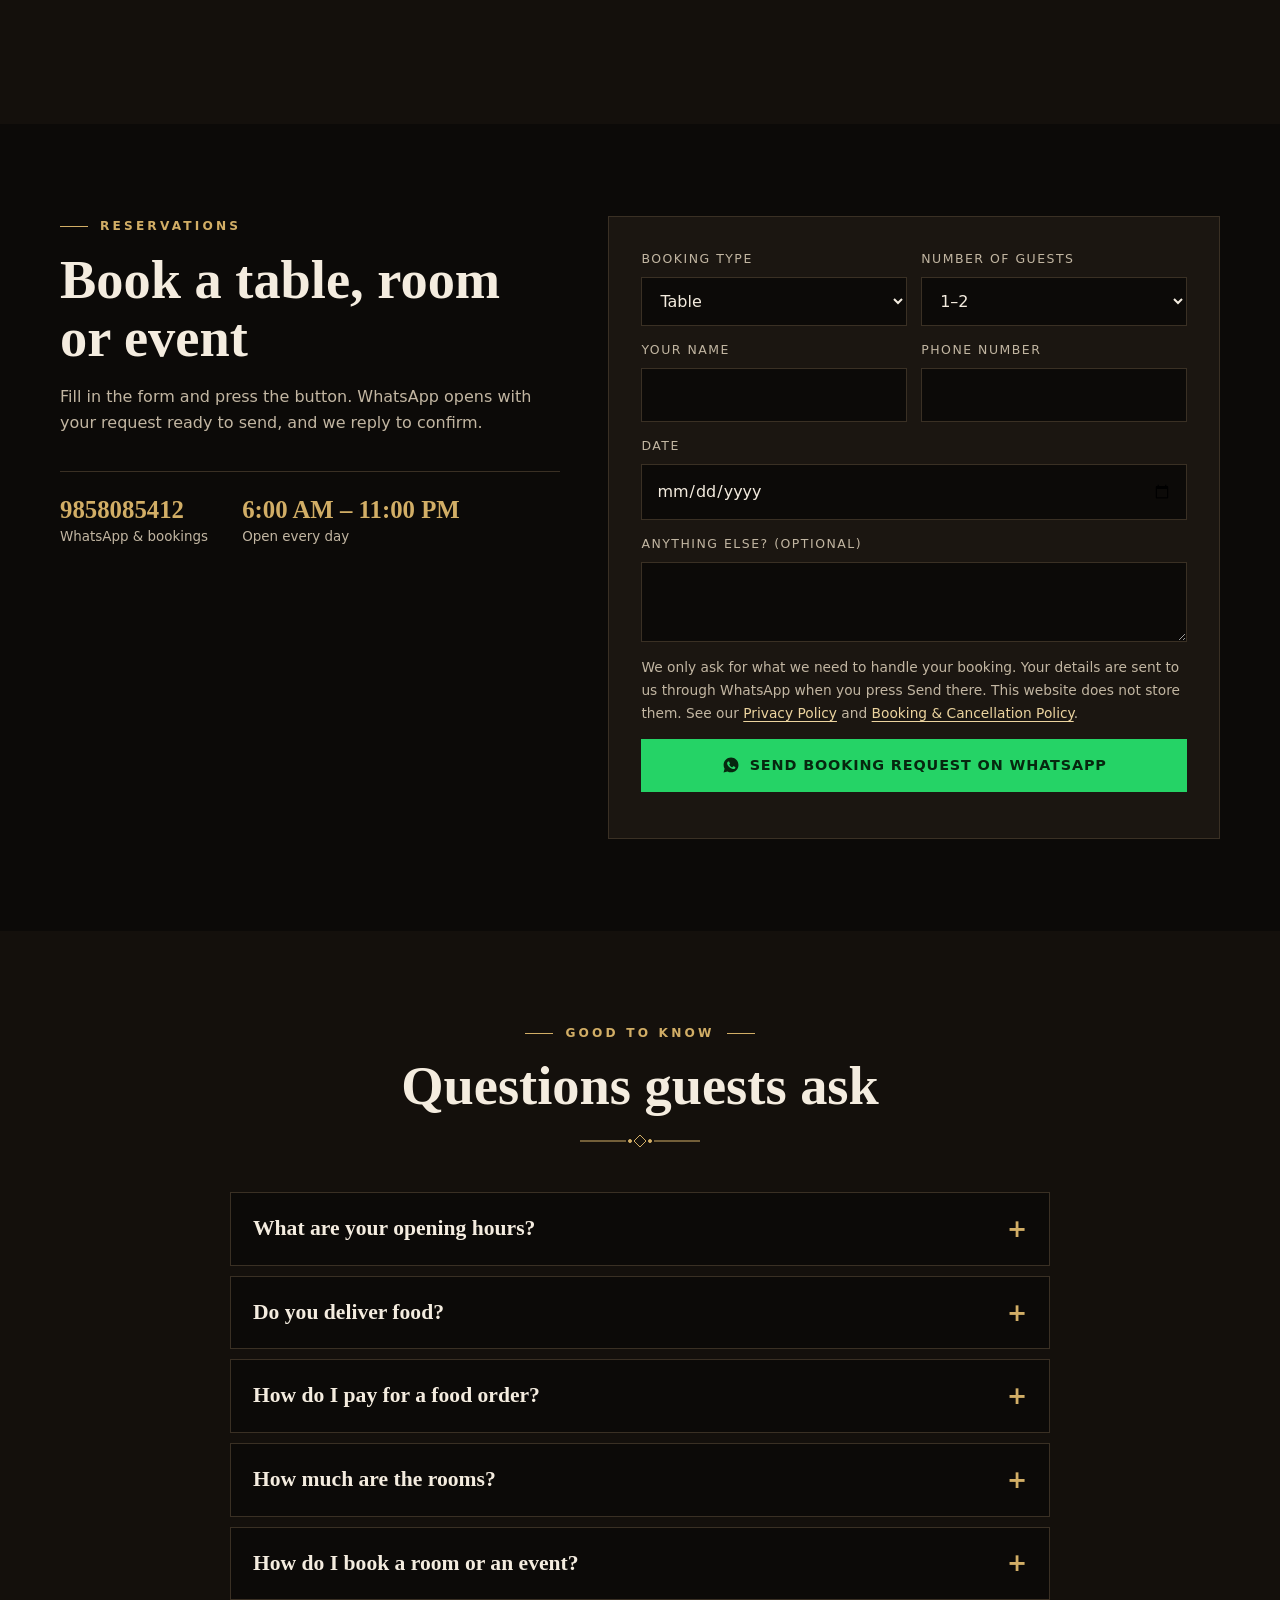
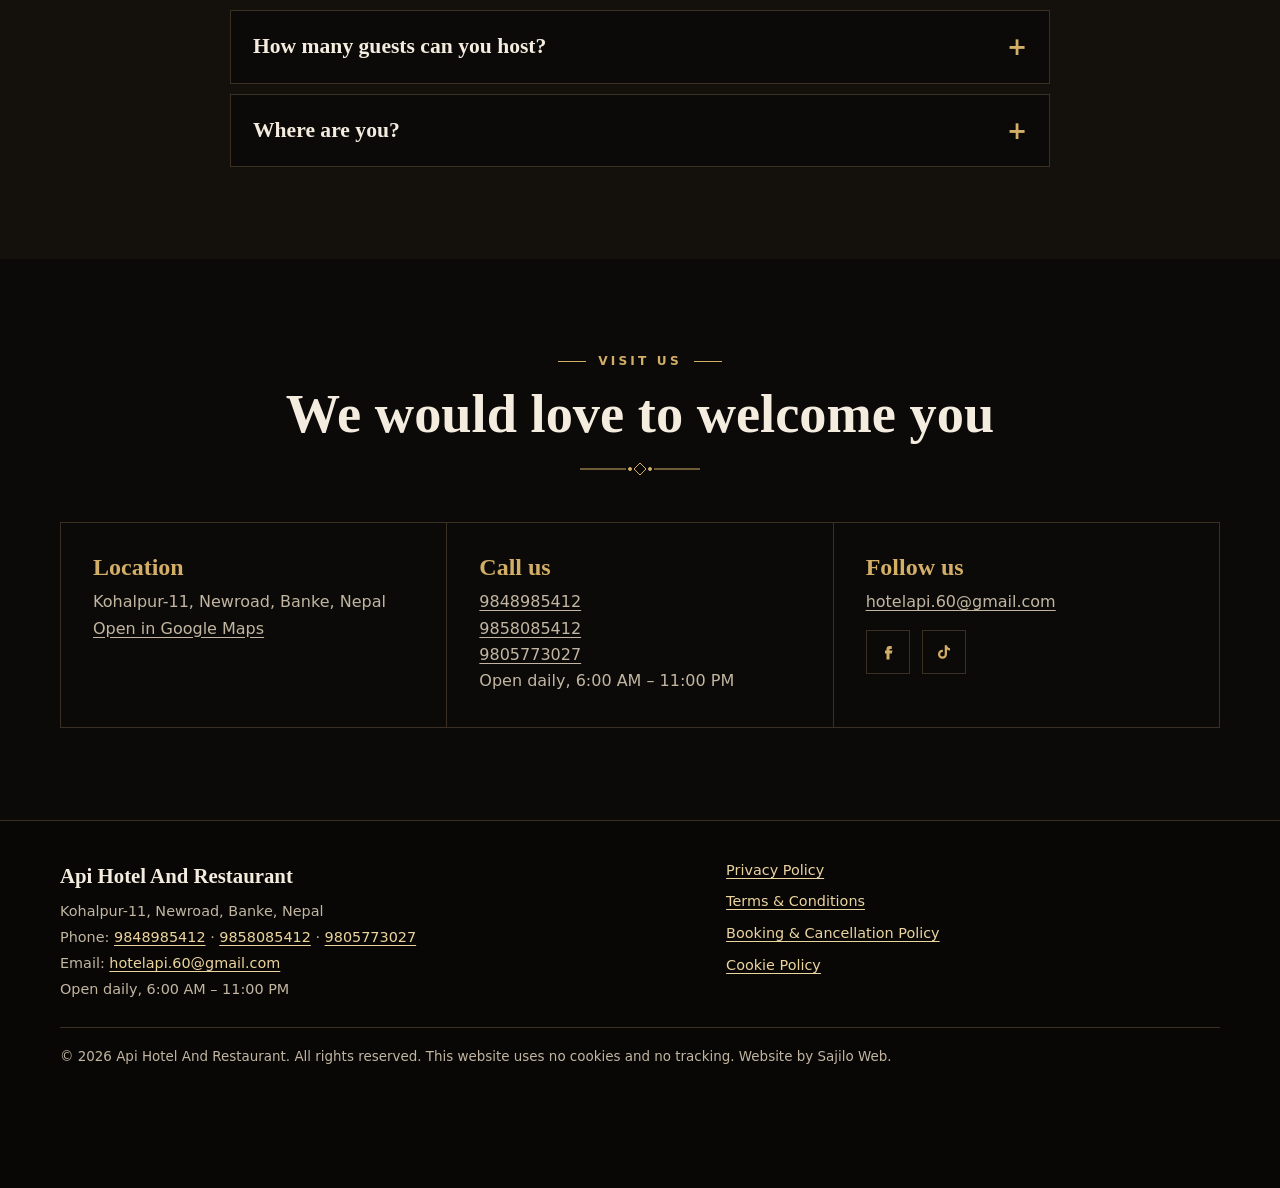
==== commit 181e70ec: "Add more room and dining photos" ====
--- a/index.html
+++ b/index.html
@@ -15,7 +15,7 @@
 <link rel="preconnect" href="https://fonts.googleapis.com">
 <link rel="preconnect" href="https://fonts.gstatic.com" crossorigin>
 <link href="https://fonts.googleapis.com/css2?family=Cormorant+Garamond:ital,wght@0,500;0,600;0,700;1,600&family=Jost:wght@400;500;600&display=swap" rel="stylesheet">
-<link rel="stylesheet" href="assets/styles.css?v=e0997ab6">
+<link rel="stylesheet" href="assets/styles.css?v=d77cee11">
 </head>
 <body class="home">
 <a class="skip" href="#main">Skip to main content</a>
@@ -168,7 +168,7 @@
       <div class="eyebrow">Take a look</div>
       <h2 id="h-inside">Inside Api Hotel</h2><svg class="orn" viewBox="0 0 120 14" aria-hidden="true" focusable="false" fill="none" stroke="currentColor" stroke-width="1"><path d="M0 7h46M74 7h46"/><path d="M60 1l6 6-6 6-6-6Z"/><circle cx="50" cy="7" r="1.5" fill="currentColor"/><circle cx="70" cy="7" r="1.5" fill="currentColor"/></svg>
       <p class="sub">This is our counter on Newroad, where your order is taken and your table is looked after. It is the first thing you see when you walk in.</p>
-      <p class="sub">Below are two of our guest rooms and the dining area. Rooms are Rs 1,500 or Rs 1,800 per night.</p>
+      <p class="sub">Below are some of our guest rooms and the dining area. Rooms are Rs 1,500 or Rs 1,800 per night.</p>
       <div class="ctas"><a class="btn btn-gold" href="#book" data-book="Room">Request a room</a><a class="btn" href="#contact">Find us</a></div>
     </div>
   </div>
@@ -176,6 +176,8 @@
     <figure class="shot reveal"><picture><source srcset="assets/gallery/room-1.webp" type="image/webp"><img src="assets/gallery/room-1.jpg" alt="A guest room at Api Hotel with three beds, pillows and rolled quilts" width="1200" height="800" loading="lazy"></picture><figcaption><b>Guest room</b><span>Beds made up and ready</span></figcaption></figure>
     <figure class="shot reveal"><picture><source srcset="assets/gallery/room-2.webp" type="image/webp"><img src="assets/gallery/room-2.jpg" alt="A guest room at Api Hotel with three single beds and fresh sheets" width="1200" height="800" loading="lazy"></picture><figcaption><b>Guest room</b><span>Room for family or friends</span></figcaption></figure>
     <figure class="shot reveal"><picture><source srcset="assets/gallery/dining.webp" type="image/webp"><img src="assets/gallery/dining.jpg" alt="The dining area at Api Hotel with marble-top tables and black chairs" width="1200" height="800" loading="lazy"></picture><figcaption><b>Dining area</b><span>Seats up to 25 guests</span></figcaption></figure>
+    <figure class="shot reveal"><picture><source srcset="assets/gallery/room-3.webp" type="image/webp"><img src="assets/gallery/room-3.jpg" alt="A bright guest room at Api Hotel with two beds and a window" width="1200" height="800" loading="lazy"></picture><figcaption><b>Guest room</b><span>Bright, with a window</span></figcaption></figure>
+    <figure class="shot reveal"><picture><source srcset="assets/gallery/dining-2.webp" type="image/webp"><img src="assets/gallery/dining-2.jpg" alt="Rows of marble-top tables and chairs in the Api Hotel dining area" width="1200" height="800" loading="lazy"></picture><figcaption><b>Group dining</b><span>Tables for families and parties</span></figcaption></figure>
   </div>
 </section>
 
--- a/assets/styles.css
+++ b/assets/styles.css
@@ -302,7 +302,9 @@
 .arch::before { content:""; position:absolute; inset:-14px -14px 14px 14px; border:1px solid var(--gold); border-radius:999px 999px 0 0; opacity:.55; }
 .arch img { position:relative; width:100%; height:auto; aspect-ratio:4/5; object-fit:cover; border-radius:999px 999px 0 0; border:1px solid var(--gold); padding:8px; background:var(--bg); }
 @media (max-width:980px) { .inside { grid-template-columns:1fr; gap:40px; } .arch { width:min(320px,86%); } }
-.shots { display:grid; grid-template-columns:repeat(3,1fr); gap:22px; margin-top:64px; }
+.shots { display:grid; grid-template-columns:repeat(6,1fr); gap:22px; margin-top:64px; }
+.shot { grid-column:span 2; }
+.shot:nth-child(n+4) { grid-column:span 3; }
 .shot { position:relative; border:1px solid var(--line); background:var(--card); padding:8px; transition:border-color .3s, transform .3s; }
 .shot:hover { border-color:var(--gold); }
 .shot picture { display:block; overflow:hidden; }
@@ -311,8 +313,7 @@
 .shot figcaption { padding:14px 8px 8px; display:flex; justify-content:space-between; align-items:baseline; gap:12px; flex-wrap:wrap; }
 .shot figcaption b { font-family:"Cormorant Garamond",Georgia,serif; font-size:1.4rem; color:var(--gold); line-height:1.1; }
 .shot figcaption span { color:var(--muted); font-size:.86rem; }
-.shot:nth-child(2) { margin-top:22px; margin-bottom:-22px; }
-@media (max-width:980px) { .shots { grid-template-columns:1fr; margin-top:44px; } .shot:nth-child(2) { margin:0; } }
+@media (max-width:980px) { .shots { grid-template-columns:1fr; margin-top:44px; } .shot, .shot:nth-child(n+4) { grid-column:auto; } }
 
 /* dish cards */
 .dishes { display:grid; grid-template-columns:repeat(4,1fr); gap:18px; margin-top:46px; }
